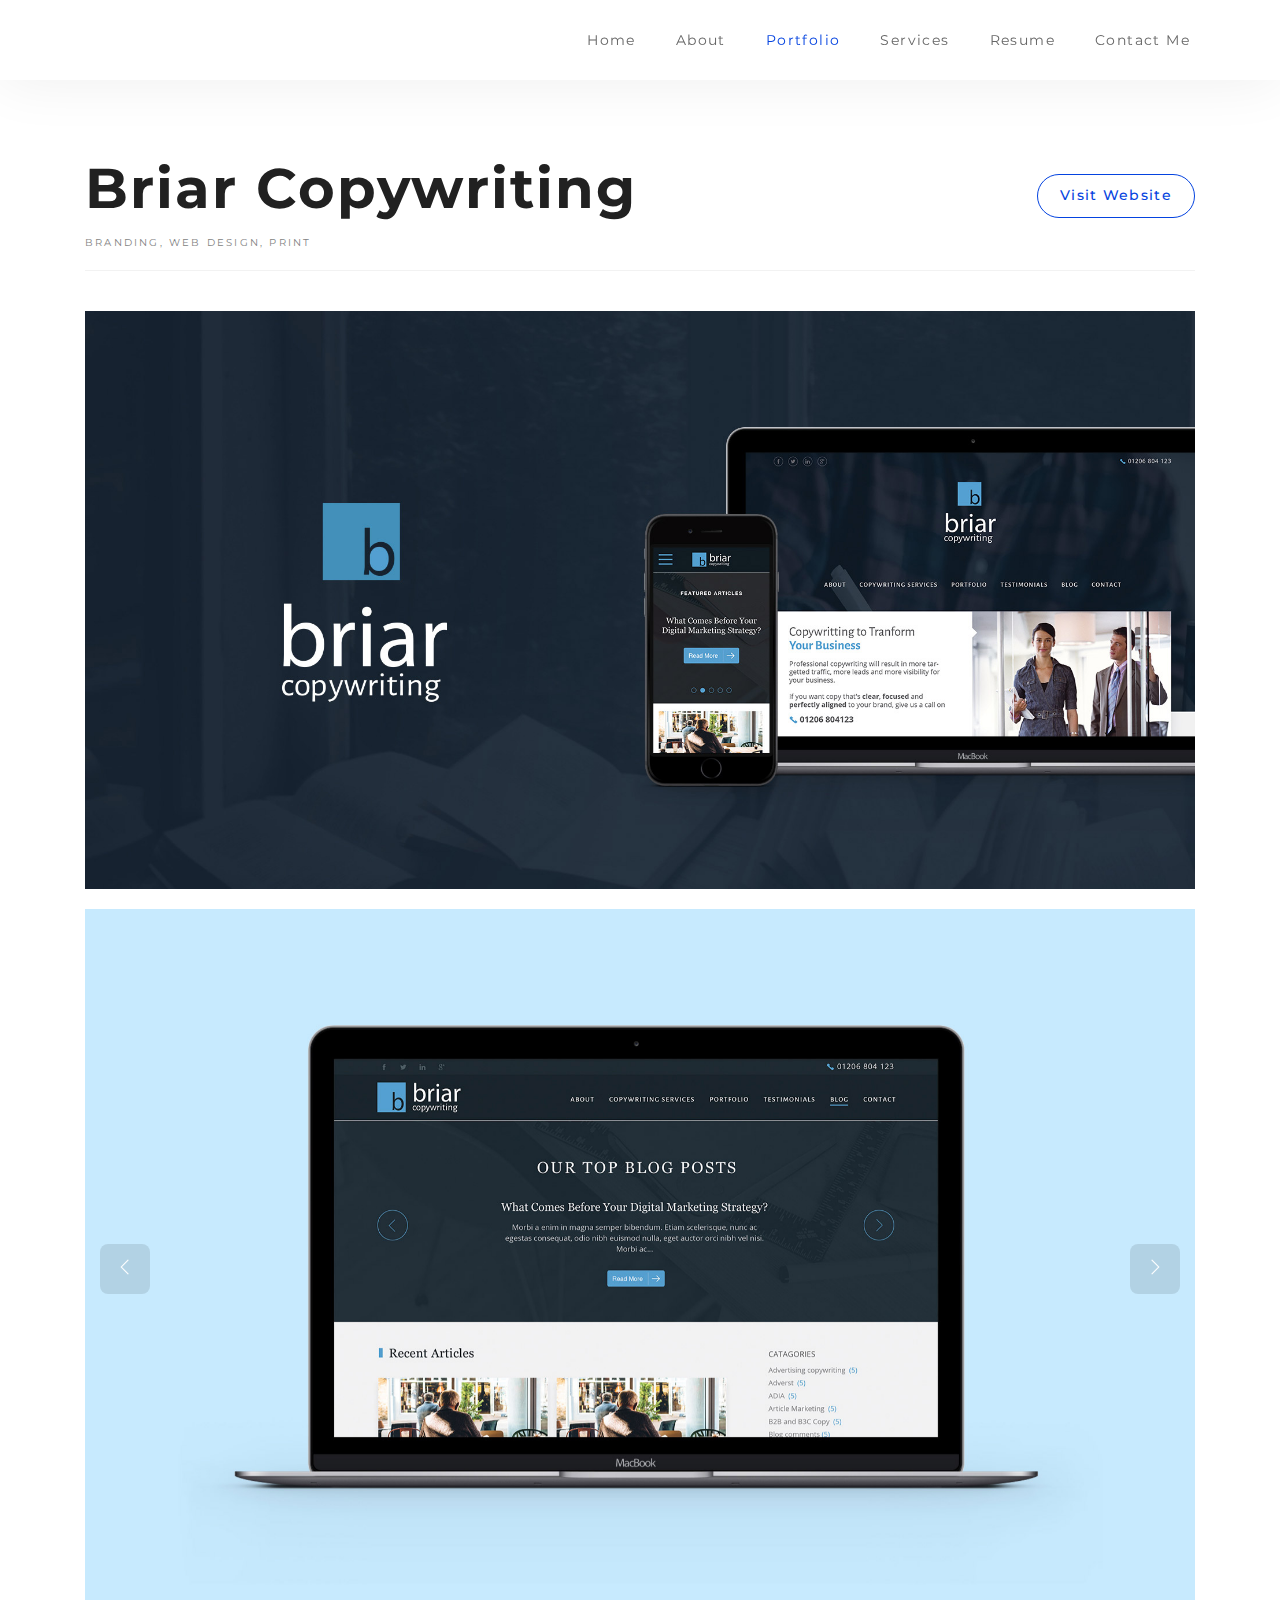
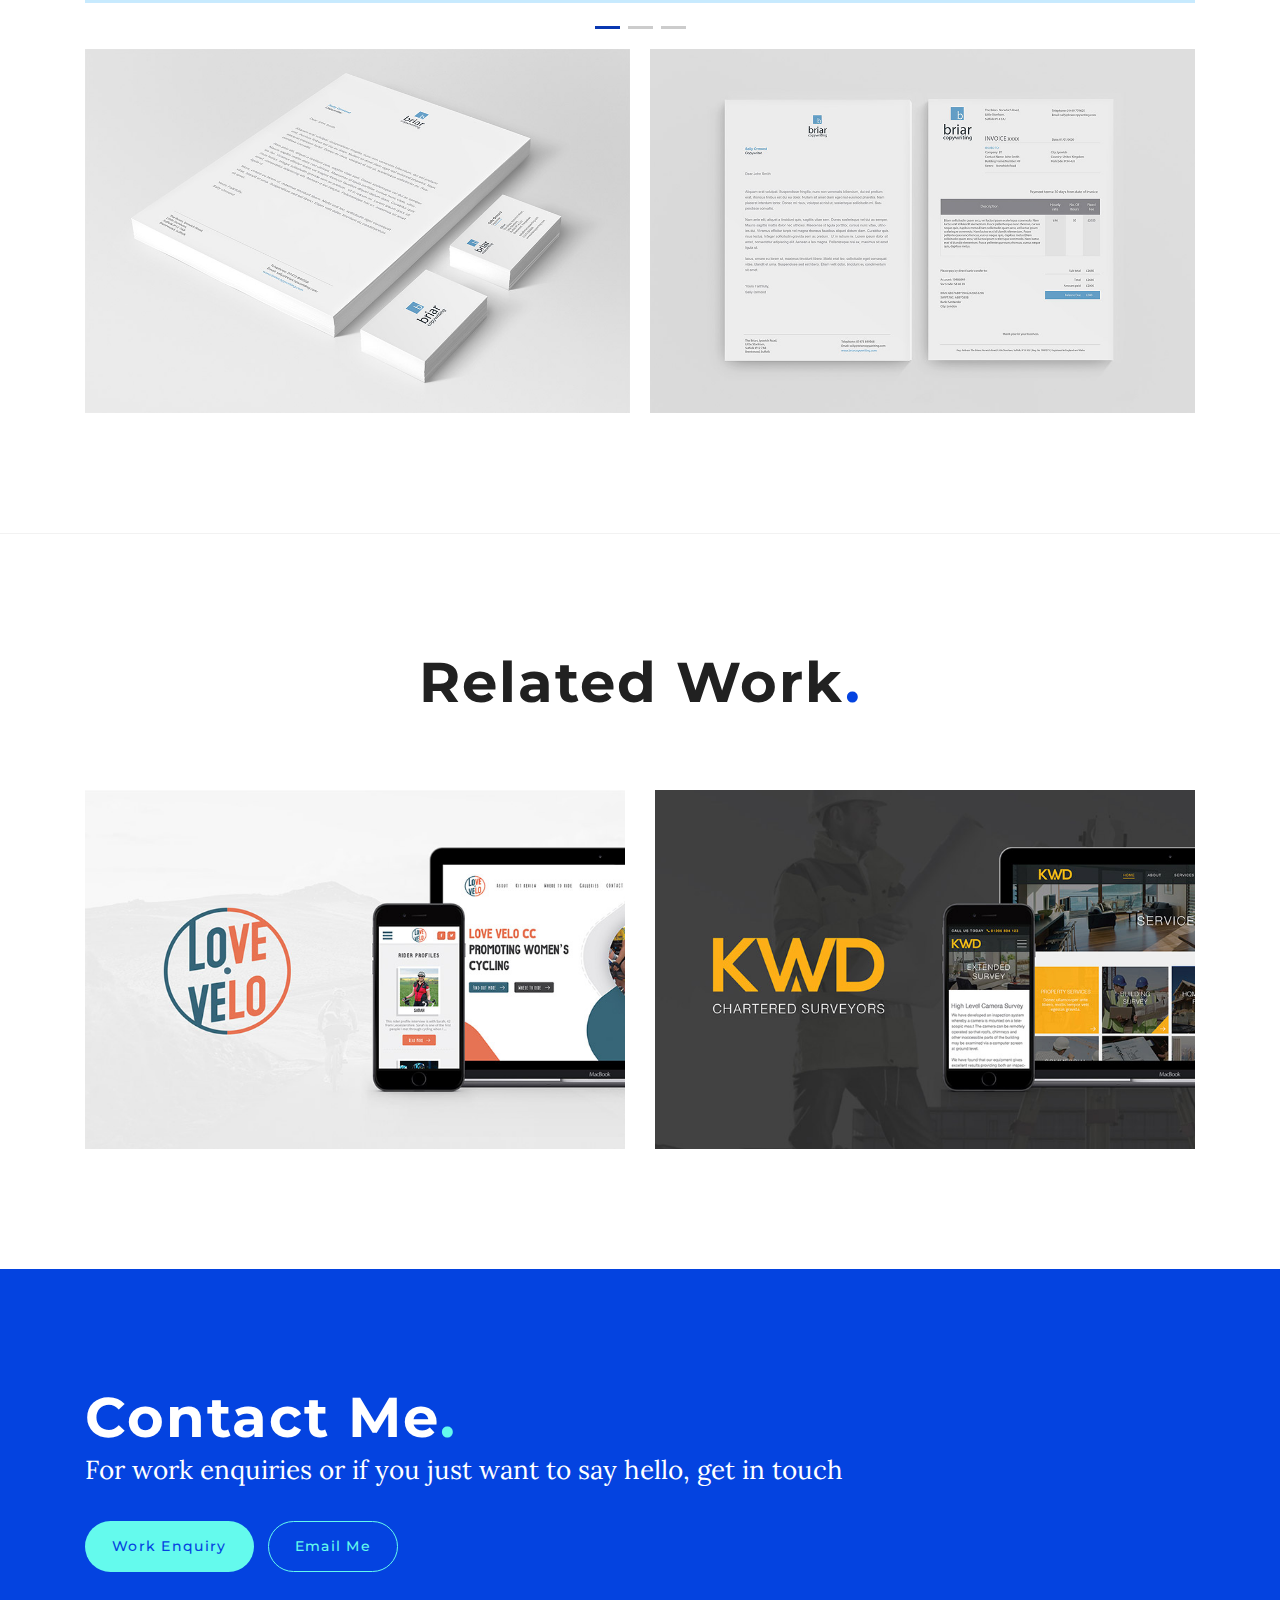
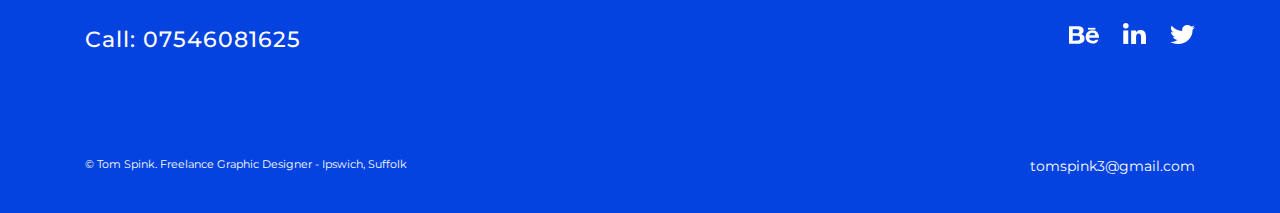
==== portfolio-Briar.html @ 98f6f65f "footer fixed icons" ====
<!DOCTYPE html>
<html lang="en">
	<head>
		<meta charset="UTF-8">
		<meta name="viewport" content="width=device-width, initial-scale=1.0">
		<meta name="description" content="Briar Copywriting, Web Design, Branding & Logo Design">
		<meta name="keywords" content="Briar copywriting, Tom Spink, Web Designer, Graphic Designer, Branding, Logo Design, Ipswich, Suffolk, Freelance, Web Design, Business Cards, Posters, Flyers">
		<title>Briar Copywriting, Portfolio - Tom Spink - Branding, Print design & Website design. Ipswich, Suffolk, UK</title>
		<!-- Favicons-->
		<link rel="apple-touch-icon" sizes="180x180" href="assets/images/favicon/apple-touch-icon.png">
        <link rel="icon" type="image/png" sizes="32x32" href="assets/images/favicon/favicon-32x32.png">
        <link rel="icon" type="image/png" sizes="16x16" href="assets/images/favicon/favicon-16x16.png">
        <link rel="manifest" href="assets/images/favicon/site.webmanifest">
        <link rel="mask-icon" href="assets/images/favicon/safari-pinned-tab.svg" color="#0a41cc">
		<!-- Web Fonts-->
		<link href="https://fonts.googleapis.com/css?family=Lora" rel="stylesheet">
        <link href="https://fonts.googleapis.com/css?family=Open+Sans:400,400i,700" rel="stylesheet">
        <link href="https://fonts.googleapis.com/css?family=Montserrat:100,200,300,400,500,600,700" rel="stylesheet">
		<!-- Bootstrap core CSS-->
		<link href="assets/bootstrap/css/bootstrap.min.css" rel="stylesheet">
		<!-- Icon Fonts-->
		<link href="assets/css/font-awesome.min.css" rel="stylesheet">
		<link href="assets/css/themify-icons.css" rel="stylesheet">
		<!-- Plugins-->
		<link href="assets/css/owl.carousel.css" rel="stylesheet">
		<link href="assets/css/magnific-popup.css" rel="stylesheet">
		<link href="assets/css/vertical.min.css" rel="stylesheet">
		<link href="assets/css/animate.css" rel="stylesheet">
		<!-- Template core CSS-->
		<link href="assets/css/template.css" rel="stylesheet">
	</head>
	<body>

		

		<!-- Header-->
		<header class="header header-center header-portfolio">
			<div class="container">
				<!-- Brand-->
				<div class="inner-header">
                    <a class="inner-brand" href="/index">
                        <div class="brand-light"></div>
                        <div class="brand-dark"></div>
                    </a>
                </div>
				<!-- Navigation-->
				<div class="inner-navigation collapse">
					<div class="inner-nav onepage-nav">
						<ul>
							<li><a href="/index"><span class="menu-item-span menu-item-single">Home</span></a></li>
							<li><a href="/index#profile"><span class="menu-item-span menu-item-single">About</span></a></li>
							<li><a class="active" href="/index#portfolio"><span class="menu-item-span menu-item-single active">Portfolio</span></a></li>
							<li><a href="/index#services"><span class="menu-item-span menu-item-single">Services</span></a></li>
							<li><a href="/index#resume"><span class="menu-item-span menu-item-single">Resume</span></a></li>
							<li><a href="/index#contact"><span class="menu-item-span menu-item-single">Contact Me</span></a></li>
						</ul>
					</div>
				</div>
				<!-- Mobile menu-->
				<div class="nav-toggle"><a href="#" data-toggle="collapse" data-target=".inner-navigation"><span class="icon-bar"></span><span class="icon-bar"></span><span class="icon-bar"></span></a></div>
			</div>
		</header>
		<!-- Header end-->

		<!-- Wrapper-->
		<div class="wrapper">

			<!-- Page Header-->
			<section class="module-page-title">
				<div class="container">
					<div class="row">
						<div class="col-md-8">
							<h1 class="m-b-10">Briar Copywriting</h1>
							<ul class="post-meta h4">
								<li class="port-li-text">Branding, Web Design, Print</li>
							</ul>
						</div>
                        <div class="col-md-4">
                            <div class="view-website">
                                <a class="btn view-website-button" href="http://www.briarcopywriting.com/"><span>Visit Website</span></a>
                            </div>
                        </div>
					</div>
					<div class="row">
						<div class="col-md-12">
							<hr>
						</div>
					</div>
				</div>
			</section>
			<!-- Page Header end-->

			<!-- Portfolio Single-->
			<section class="module portfolio-section">
				<div class="container">
					<div class="row">
						<div class="col-md-12">
							<div class="portfolio-content">
								<div class="gallery">
									<figure class="gallery-item">
										<div class="gallery-icon"><img src="assets/images/portfolio/Briar-Intro-Artwork-3-1920x1280.jpg" alt=""></div>
										
									</figure>
								</div>
                                <div class="portfolio-content">
                                        <div class="image-slider owl-carousel fadeOut">
                                            <img class="owl-lazy" src="assets/images/portfolio/Briar-carousel-mac-1.jpg" alt="">
                                            <img class="owl-lazy" src="assets/images/portfolio/Briar-carousel-mac-2.jpg" alt="">
                                            <img class="owl-lazy" src="assets/images/portfolio/Briar-carousel-mac-3.jpg" alt="">
                                        </div>
                                </div>
								<div class="gallery gallery-columns-2">
									<figure class="gallery-item">
										<div class="gallery-icon"><img src="assets/images/portfolio/Briar-Business-card-1920.jpg" alt=""></div>
										<figcaption class="gallery-caption">Business Card & Letterhead</figcaption>
									</figure>
									<figure class="gallery-item">
										<div class="gallery-icon"><img src="assets/images/portfolio/Briar-letterhead-1920.jpg" alt=""></div>
										<figcaption class="gallery-caption">Cover letter & Invoice</figcaption>
									</figure>
								</div>
							</div>
						</div>
					</div>
				</div>
			</section>
			<!-- Portfolio end-->

			<!-- Related Work-->
			<section class="module module-divider-top">
				<div class="container">
					<div class="row">
						<div class="col-md-12">
							<div class="m-title c-align">
								<h2>Related Work<span class="dot-blue">.</span></h2>
								<!--<h4>An eye for detail makes our works excellent</h4>-->
							</div>
						</div>
					</div>
					<div class="row row-portfolio">
						<div class="grid-sizer"></div>
						
                        <!-- Love velo -->
                        <div class="col-lg-6 col-md-6 col-sm-6 portfolio-item js-tilt">
							<div class="portfolio-wrapper">
								<img class="portfolio-img-wrap" src="assets/images/portfolio/LV-thumbnail.jpg" alt="Love Velo">
								<div class="portfolio-overlay"></div>
								<div class="portfolio-caption">
									<h3 class="portfolio-title">Love Velo</h3>
									<h4 class="portfolio-subtitle">Web Desgn & Branding</h4>
                                    <div class="port-arrow"></div>
								</div>
                                <div class="bottom-info-link  d-block d-sm-block d-md-none d-lg-none d-xl-none">
                                    <span class="mobile-portfolio-title">Love Velo</span>
                                    <div class="arrow-right"></div>
                                </div>
							</div><a class="portfolio-link" href="portfolio-Lovevelo.html"></a>
						</div>
                       
                        <!-- kwd -->
                        <div class="col-lg-6 col-md-6 col-sm-6 portfolio-item js-tilt design branding">
							<div class="portfolio-wrapper">
								<img class="portfolio-img-wrap" src="assets/images/portfolio/KWD-thumbnail.jpg" alt="KWD Surveyors">
								<div class="portfolio-overlay"></div>
								<div class="portfolio-caption">
									<h3 class="portfolio-title">KWD Surveyors</h3>
									<h4 class="portfolio-subtitle">Branding & Print</h4>
                                    <div class="port-arrow"></div>
								</div>
                                <div class="bottom-info-link  d-block d-sm-block d-md-none d-lg-none d-xl-none">
                                    <span class="mobile-portfolio-title">KWD Surveyors</span>
                                    <div class="arrow-right"></div>
                                </div>
							</div>
                            <a class="portfolio-link" href="/portfolio-Kwd"></a>
						</div>
                        
					</div>
				</div>
			</section>
			<!-- Related Work end-->

			<!-- Footer-->
			<footer class="footer" id="contact">
				<div class="container">
					<div class="row">
                        <div class="col-md-12">
                            <h2 class="contact-h2">Contact Me<span class="dot-light-blue">.</span></h2>
                            <span class="cta-footer-text">For work enquiries or if you just want to say hello, get in touch</span>
                            <div>
                                <a class="btn btn-brand" href="https://tomspink1.typeform.com/to/Y13YFo" target="_blank"><span>Work Enquiry</span></a>
                                <a class="btn btn-outline" href="mailto:tomspink3@gmail.com"><span>Email Me</span></a>
                            </div>
                        </div>
                    </div>
                    <div class="row">
                        <div class="col-md-6">
                            <a class="a-tags" href="tel:07546081625"><span class="footer-number a-tags-white">Call: 07546081625</span></a>
                        </div>  
                        <div class="col-md-6">
							<ul class="social-icons">  
								<li><a href="https://www.behance.net/TomSpink">
                                        <svg class="sm-svg sm-svg-behance" xmlns="http://www.w3.org/2000/svg" viewBox="0 0 31.41 18.28"><polygon points="19.86 3.51 27.66 3.51 27.66 1.66 19.86 1.66 19.86 3.51"/><path d="M24.75,9.91c1.88,0,2.72.77,3.08,2.6H21.54c.05-1,.76-2.6,3.21-2.6m-7.07,4.22c0,4.07,2.75,6.92,7.18,6.92,3.18,0,5.19-.89,6.28-4H28c-.24.82-1.5,1.28-3,1.28-2.15,0-3.35-.84-3.45-3.14H31.68c.27-4-2-8-6.83-8a6.82,6.82,0,0,0-7.18,6.95" transform="translate(-0.29 -3.05)"/><path d="M4.2,18.08v-5H8.85c1.82,0,3.07.74,3.07,2.6s-1.47,2.39-3.15,2.39Zm0-12h4c1.52,0,2.94.36,2.94,2.09,0,1.53-1.12,2.16-2.61,2.16H4.2Zm12.36,9.94A4.48,4.48,0,0,0,13,11.46a4,4,0,0,0,2.64-3.79c0-3.38-2.5-4.62-6.2-4.62H.29V21.33H9.71c3.51,0,6.86-1.58,6.86-5.27Z" transform="translate(-0.29 -3.05)"/>
                                        </svg>
                                    </a>
                                </li>
                                <li>
                                    <a href="https://www.linkedin.com/in/tomspink1/">
                                     <svg class="sm-svg sm-svg-linkedin" xmlns="http://www.w3.org/2000/svg" viewBox="0 0 26.33 23.89"><path d="M3.6,6.4A3.2,3.2,0,1,0,.4,3.2,3.2,3.2,0,0,0,3.6,6.4" transform="translate(-0.4)"/><polygon points="0.31 23.85 6 23.85 6 8.45 0.31 8.45 0.31 23.85"/><path d="M15.39,15.52c0-1.77.89-3.49,3-3.49s2.65,1.73,2.65,3.45v8.41h5.67V15.13C26.73,9,22.9,8,20.54,8a5.87,5.87,0,0,0-5.15,2.56V8.49H9.71v15.4h5.68Z" transform="translate(-0.4)"/>
                                    </svg>
                                    </a>
                                </li>
                                <li><a href="https://twitter.com/Thomas_Spink">
                                        <svg class="sm-svg sm-svg-twitter" xmlns="http://www.w3.org/2000/svg" viewBox="0 0 24.72 18.84"><path d="M24,3.42a8.6,8.6,0,0,1-3.18,1.06h0A5.25,5.25,0,0,0,17.15,3,5,5,0,0,0,12,7.78a4.5,4.5,0,0,0,.13,1.07h0a14.46,14.46,0,0,1-10.51-5,4.62,4.62,0,0,0,1.55,6.32A3.44,3.44,0,0,1,1,9.67c0,1.67.82,3.87,3.93,4.68a4.29,4.29,0,0,1-2.12.15C3,15.9,5.06,17.74,7.35,17.74a9.46,9.46,0,0,1-7.35,2,16.08,16.08,0,0,0,8,2.12c8.23,0,14.62-6.26,14.27-14v0s0,0,0-.06,0,0,0-.07a8.51,8.51,0,0,0,2.47-2.45A9.38,9.38,0,0,1,21.89,6,5.14,5.14,0,0,0,24,3.42" transform="translate(0 -3)"/>
                                        </svg>
                                    </a>
                                </li>		
							</ul>
						
                        </div>
                    </div>
                    <div class="row bottom-footer">
                        
                        
                        <div class="col-lg-6 col-md-6 col-sm-12 order-2 order-md-1">
                            <span class="copyright-sml-left-footer">© Tom Spink. Freelance Graphic Designer - Ipswich, Suffolk</span>
                        </div>
                        
                        <div class="col-lg-6 col-md-6 col-sm-12 order-1 order-md-2">
                            <span><a class="a-tags-white" href="mailto:tomspink3@gmail.com"><span class="email-sml-right-footer a-tags-white">tomspink3@gmail.com</span></a></span>
                        </div>
                        
						
                    </div>
				</div>
			</footer>
			<!-- Footer end-->
		</div>
		<!-- Wrapper end-->

		<!-- Scripts-->
		<script src="assets/js/jquery-2.2.4.min.js"></script>
        <script src="https://cdnjs.cloudflare.com/ajax/libs/popper.js/1.11.0/umd/popper.min.js" integrity="sha384-b/U6ypiBEHpOf/4+1nzFpr53nxSS+GLCkfwBdFNTxtclqqenISfwAzpKaMNFNmj4" crossorigin="anonymous"></script>
		<script src="assets/bootstrap/js/bootstrap.min.js"></script>
		<script src="assets/js/plugins.min.js"></script>
		<script src="assets/js/custom.js"></script>
	</body>
</html>
---- assets/css/themify-icons.css ----
@font-face {
	font-family: 'themify';
	src:url('../fonts/themify.eot?-fvbane');
	src:url('../fonts/themify.eot?#iefix-fvbane') format('embedded-opentype'),
		url('../fonts/themify.woff?-fvbane') format('woff'),
		url('../fonts/themify.ttf?-fvbane') format('truetype'),
		url('../fonts/themify.svg?-fvbane#themify') format('svg');
	font-weight: normal;
	font-style: normal;
}

[class^="ti-"], [class*=" ti-"] {
	font-family: 'themify';
	speak: none;
	font-style: normal;
	font-weight: normal;
	font-variant: normal;
	text-transform: none;
	line-height: 1;

	/* Better Font Rendering =========== */
	-webkit-font-smoothing: antialiased;
	-moz-osx-font-smoothing: grayscale;
}

.ti-wand:before {
	content: "\e600";
}
.ti-volume:before {
	content: "\e601";
}
.ti-user:before {
	content: "\e602";
}
.ti-unlock:before {
	content: "\e603";
}
.ti-unlink:before {
	content: "\e604";
}
.ti-trash:before {
	content: "\e605";
}
.ti-thought:before {
	content: "\e606";
}
.ti-target:before {
	content: "\e607";
}
.ti-tag:before {
	content: "\e608";
}
.ti-tablet:before {
	content: "\e609";
}
.ti-star:before {
	content: "\e60a";
}
.ti-spray:before {
	content: "\e60b";
}
.ti-signal:before {
	content: "\e60c";
}
.ti-shopping-cart:before {
	content: "\e60d";
}
.ti-shopping-cart-full:before {
	content: "\e60e";
}
.ti-settings:before {
	content: "\e60f";
}
.ti-search:before {
	content: "\e610";
}
.ti-zoom-in:before {
	content: "\e611";
}
.ti-zoom-out:before {
	content: "\e612";
}
.ti-cut:before {
	content: "\e613";
}
.ti-ruler:before {
	content: "\e614";
}
.ti-ruler-pencil:before {
	content: "\e615";
}
.ti-ruler-alt:before {
	content: "\e616";
}
.ti-bookmark:before {
	content: "\e617";
}
.ti-bookmark-alt:before {
	content: "\e618";
}
.ti-reload:before {
	content: "\e619";
}
.ti-plus:before {
	content: "\e61a";
}
.ti-pin:before {
	content: "\e61b";
}
.ti-pencil:before {
	content: "\e61c";
}
.ti-pencil-alt:before {
	content: "\e61d";
}
.ti-paint-roller:before {
	content: "\e61e";
}
.ti-paint-bucket:before {
	content: "\e61f";
}
.ti-na:before {
	content: "\e620";
}
.ti-mobile:before {
	content: "\e621";
}
.ti-minus:before {
	content: "\e622";
}
.ti-medall:before {
	content: "\e623";
}
.ti-medall-alt:before {
	content: "\e624";
}
.ti-marker:before {
	content: "\e625";
}
.ti-marker-alt:before {
	content: "\e626";
}
.ti-arrow-up:before {
	content: "\e627";
}
.ti-arrow-right:before {
	content: "\e628";
}
.ti-arrow-left:before {
	content: "\e629";
}
.ti-arrow-down:before {
	content: "\e62a";
}
.ti-lock:before {
	content: "\e62b";
}
.ti-location-arrow:before {
	content: "\e62c";
}
.ti-link:before {
	content: "\e62d";
}
.ti-layout:before {
	content: "\e62e";
}
.ti-layers:before {
	content: "\e62f";
}
.ti-layers-alt:before {
	content: "\e630";
}
.ti-key:before {
	content: "\e631";
}
.ti-import:before {
	content: "\e632";
}
.ti-image:before {
	content: "\e633";
}
.ti-heart:before {
	content: "\e634";
}
.ti-heart-broken:before {
	content: "\e635";
}
.ti-hand-stop:before {
	content: "\e636";
}
.ti-hand-open:before {
	content: "\e637";
}
.ti-hand-drag:before {
	content: "\e638";
}
.ti-folder:before {
	content: "\e639";
}
.ti-flag:before {
	content: "\e63a";
}
.ti-flag-alt:before {
	content: "\e63b";
}
.ti-flag-alt-2:before {
	content: "\e63c";
}
.ti-eye:before {
	content: "\e63d";
}
.ti-export:before {
	content: "\e63e";
}
.ti-exchange-vertical:before {
	content: "\e63f";
}
.ti-desktop:before {
	content: "\e640";
}
.ti-cup:before {
	content: "\e641";
}
.ti-crown:before {
	content: "\e642";
}
.ti-comments:before {
	content: "\e643";
}
.ti-comment:before {
	content: "\e644";
}
.ti-comment-alt:before {
	content: "\e645";
}
.ti-close:before {
	content: "\e646";
}
.ti-clip:before {
	content: "\e647";
}
.ti-angle-up:before {
	content: "\e648";
}
.ti-angle-right:before {
	content: "\e649";
}
.ti-angle-left:before {
	content: "\e64a";
}
.ti-angle-down:before {
	content: "\e64b";
}
.ti-check:before {
	content: "\e64c";
}
.ti-check-box:before {
	content: "\e64d";
}
.ti-camera:before {
	content: "\e64e";
}
.ti-announcement:before {
	content: "\e64f";
}
.ti-brush:before {
	content: "\e650";
}
.ti-briefcase:before {
	content: "\e651";
}
.ti-bolt:before {
	content: "\e652";
}
.ti-bolt-alt:before {
	content: "\e653";
}
.ti-blackboard:before {
	content: "\e654";
}
.ti-bag:before {
	content: "\e655";
}
.ti-move:before {
	content: "\e656";
}
.ti-arrows-vertical:before {
	content: "\e657";
}
.ti-arrows-horizontal:before {
	content: "\e658";
}
.ti-fullscreen:before {
	content: "\e659";
}
.ti-arrow-top-right:before {
	content: "\e65a";
}
.ti-arrow-top-left:before {
	content: "\e65b";
}
.ti-arrow-circle-up:before {
	content: "\e65c";
}
.ti-arrow-circle-right:before {
	content: "\e65d";
}
.ti-arrow-circle-left:before {
	content: "\e65e";
}
.ti-arrow-circle-down:before {
	content: "\e65f";
}
.ti-angle-double-up:before {
	content: "\e660";
}
.ti-angle-double-right:before {
	content: "\e661";
}
.ti-angle-double-left:before {
	content: "\e662";
}
.ti-angle-double-down:before {
	content: "\e663";
}
.ti-zip:before {
	content: "\e664";
}
.ti-world:before {
	content: "\e665";
}
.ti-wheelchair:before {
	content: "\e666";
}
.ti-view-list:before {
	content: "\e667";
}
.ti-view-list-alt:before {
	content: "\e668";
}
.ti-view-grid:before {
	content: "\e669";
}
.ti-uppercase:before {
	content: "\e66a";
}
.ti-upload:before {
	content: "\e66b";
}
.ti-underline:before {
	content: "\e66c";
}
.ti-truck:before {
	content: "\e66d";
}
.ti-timer:before {
	content: "\e66e";
}
.ti-ticket:before {
	content: "\e66f";
}
.ti-thumb-up:before {
	content: "\e670";
}
.ti-thumb-down:before {
	content: "\e671";
}
.ti-text:before {
	content: "\e672";
}
.ti-stats-up:before {
	content: "\e673";
}
.ti-stats-down:before {
	content: "\e674";
}
.ti-split-v:before {
	content: "\e675";
}
.ti-split-h:before {
	content: "\e676";
}
.ti-smallcap:before {
	content: "\e677";
}
.ti-shine:before {
	content: "\e678";
}
.ti-shift-right:before {
	content: "\e679";
}
.ti-shift-left:before {
	content: "\e67a";
}
.ti-shield:before {
	content: "\e67b";
}
.ti-notepad:before {
	content: "\e67c";
}
.ti-server:before {
	content: "\e67d";
}
.ti-quote-right:before {
	content: "\e67e";
}
.ti-quote-left:before {
	content: "\e67f";
}
.ti-pulse:before {
	content: "\e680";
}
.ti-printer:before {
	content: "\e681";
}
.ti-power-off:before {
	content: "\e682";
}
.ti-plug:before {
	content: "\e683";
}
.ti-pie-chart:before {
	content: "\e684";
}
.ti-paragraph:before {
	content: "\e685";
}
.ti-panel:before {
	content: "\e686";
}
.ti-package:before {
	content: "\e687";
}
.ti-music:before {
	content: "\e688";
}
.ti-music-alt:before {
	content: "\e689";
}
.ti-mouse:before {
	content: "\e68a";
}
.ti-mouse-alt:before {
	content: "\e68b";
}
.ti-money:before {
	content: "\e68c";
}
.ti-microphone:before {
	content: "\e68d";
}
.ti-menu:before {
	content: "\e68e";
}
.ti-menu-alt:before {
	content: "\e68f";
}
.ti-map:before {
	content: "\e690";
}
.ti-map-alt:before {
	content: "\e691";
}
.ti-loop:before {
	content: "\e692";
}
.ti-location-pin:before {
	content: "\e693";
}
.ti-list:before {
	content: "\e694";
}
.ti-light-bulb:before {
	content: "\e695";
}
.ti-Italic:before {
	content: "\e696";
}
.ti-info:before {
	content: "\e697";
}
.ti-infinite:before {
	content: "\e698";
}
.ti-id-badge:before {
	content: "\e699";
}
.ti-hummer:before {
	content: "\e69a";
}
.ti-home:before {
	content: "\e69b";
}
.ti-help:before {
	content: "\e69c";
}
.ti-headphone:before {
	content: "\e69d";
}
.ti-harddrives:before {
	content: "\e69e";
}
.ti-harddrive:before {
	content: "\e69f";
}
.ti-gift:before {
	content: "\e6a0";
}
.ti-game:before {
	content: "\e6a1";
}
.ti-filter:before {
	content: "\e6a2";
}
.ti-files:before {
	content: "\e6a3";
}
.ti-file:before {
	content: "\e6a4";
}
.ti-eraser:before {
	content: "\e6a5";
}
.ti-envelope:before {
	content: "\e6a6";
}
.ti-download:before {
	content: "\e6a7";
}
.ti-direction:before {
	content: "\e6a8";
}
.ti-direction-alt:before {
	content: "\e6a9";
}
.ti-dashboard:before {
	content: "\e6aa";
}
.ti-control-stop:before {
	content: "\e6ab";
}
.ti-control-shuffle:before {
	content: "\e6ac";
}
.ti-control-play:before {
	content: "\e6ad";
}
.ti-control-pause:before {
	content: "\e6ae";
}
.ti-control-forward:before {
	content: "\e6af";
}
.ti-control-backward:before {
	content: "\e6b0";
}
.ti-cloud:before {
	content: "\e6b1";
}
.ti-cloud-up:before {
	content: "\e6b2";
}
.ti-cloud-down:before {
	content: "\e6b3";
}
.ti-clipboard:before {
	content: "\e6b4";
}
.ti-car:before {
	content: "\e6b5";
}
.ti-calendar:before {
	content: "\e6b6";
}
.ti-book:before {
	content: "\e6b7";
}
.ti-bell:before {
	content: "\e6b8";
}
.ti-basketball:before {
	content: "\e6b9";
}
.ti-bar-chart:before {
	content: "\e6ba";
}
.ti-bar-chart-alt:before {
	content: "\e6bb";
}
.ti-back-right:before {
	content: "\e6bc";
}
.ti-back-left:before {
	content: "\e6bd";
}
.ti-arrows-corner:before {
	content: "\e6be";
}
.ti-archive:before {
	content: "\e6bf";
}
.ti-anchor:before {
	content: "\e6c0";
}
.ti-align-right:before {
	content: "\e6c1";
}
.ti-align-left:before {
	content: "\e6c2";
}
.ti-align-justify:before {
	content: "\e6c3";
}
.ti-align-center:before {
	content: "\e6c4";
}
.ti-alert:before {
	content: "\e6c5";
}
.ti-alarm-clock:before {
	content: "\e6c6";
}
.ti-agenda:before {
	content: "\e6c7";
}
.ti-write:before {
	content: "\e6c8";
}
.ti-window:before {
	content: "\e6c9";
}
.ti-widgetized:before {
	content: "\e6ca";
}
.ti-widget:before {
	content: "\e6cb";
}
.ti-widget-alt:before {
	content: "\e6cc";
}
.ti-wallet:before {
	content: "\e6cd";
}
.ti-video-clapper:before {
	content: "\e6ce";
}
.ti-video-camera:before {
	content: "\e6cf";
}
.ti-vector:before {
	content: "\e6d0";
}
.ti-themify-logo:before {
	content: "\e6d1";
}
.ti-themify-favicon:before {
	content: "\e6d2";
}
.ti-themify-favicon-alt:before {
	content: "\e6d3";
}
.ti-support:before {
	content: "\e6d4";
}
.ti-stamp:before {
	content: "\e6d5";
}
.ti-split-v-alt:before {
	content: "\e6d6";
}
.ti-slice:before {
	content: "\e6d7";
}
.ti-shortcode:before {
	content: "\e6d8";
}
.ti-shift-right-alt:before {
	content: "\e6d9";
}
.ti-shift-left-alt:before {
	content: "\e6da";
}
.ti-ruler-alt-2:before {
	content: "\e6db";
}
.ti-receipt:before {
	content: "\e6dc";
}
.ti-pin2:before {
	content: "\e6dd";
}
.ti-pin-alt:before {
	content: "\e6de";
}
.ti-pencil-alt2:before {
	content: "\e6df";
}
.ti-palette:before {
	content: "\e6e0";
}
.ti-more:before {
	content: "\e6e1";
}
.ti-more-alt:before {
	content: "\e6e2";
}
.ti-microphone-alt:before {
	content: "\e6e3";
}
.ti-magnet:before {
	content: "\e6e4";
}
.ti-line-double:before {
	content: "\e6e5";
}
.ti-line-dotted:before {
	content: "\e6e6";
}
.ti-line-dashed:before {
	content: "\e6e7";
}
.ti-layout-width-full:before {
	content: "\e6e8";
}
.ti-layout-width-default:before {
	content: "\e6e9";
}
.ti-layout-width-default-alt:before {
	content: "\e6ea";
}
.ti-layout-tab:before {
	content: "\e6eb";
}
.ti-layout-tab-window:before {
	content: "\e6ec";
}
.ti-layout-tab-v:before {
	content: "\e6ed";
}
.ti-layout-tab-min:before {
	content: "\e6ee";
}
.ti-layout-slider:before {
	content: "\e6ef";
}
.ti-layout-slider-alt:before {
	content: "\e6f0";
}
.ti-layout-sidebar-right:before {
	content: "\e6f1";
}
.ti-layout-sidebar-none:before {
	content: "\e6f2";
}
.ti-layout-sidebar-left:before {
	content: "\e6f3";
}
.ti-layout-placeholder:before {
	content: "\e6f4";
}
.ti-layout-menu:before {
	content: "\e6f5";
}
.ti-layout-menu-v:before {
	content: "\e6f6";
}
.ti-layout-menu-separated:before {
	content: "\e6f7";
}
.ti-layout-menu-full:before {
	content: "\e6f8";
}
.ti-layout-media-right-alt:before {
	content: "\e6f9";
}
.ti-layout-media-right:before {
	content: "\e6fa";
}
.ti-layout-media-overlay:before {
	content: "\e6fb";
}
.ti-layout-media-overlay-alt:before {
	content: "\e6fc";
}
.ti-layout-media-overlay-alt-2:before {
	content: "\e6fd";
}
.ti-layout-media-left-alt:before {
	content: "\e6fe";
}
.ti-layout-media-left:before {
	content: "\e6ff";
}
.ti-layout-media-center-alt:before {
	content: "\e700";
}
.ti-layout-media-center:before {
	content: "\e701";
}
.ti-layout-list-thumb:before {
	content: "\e702";
}
.ti-layout-list-thumb-alt:before {
	content: "\e703";
}
.ti-layout-list-post:before {
	content: "\e704";
}
.ti-layout-list-large-image:before {
	content: "\e705";
}
.ti-layout-line-solid:before {
	content: "\e706";
}
.ti-layout-grid4:before {
	content: "\e707";
}
.ti-layout-grid3:before {
	content: "\e708";
}
.ti-layout-grid2:before {
	content: "\e709";
}
.ti-layout-grid2-thumb:before {
	content: "\e70a";
}
.ti-layout-cta-right:before {
	content: "\e70b";
}
.ti-layout-cta-left:before {
	content: "\e70c";
}
.ti-layout-cta-center:before {
	content: "\e70d";
}
.ti-layout-cta-btn-right:before {
	content: "\e70e";
}
.ti-layout-cta-btn-left:before {
	content: "\e70f";
}
.ti-layout-column4:before {
	content: "\e710";
}
.ti-layout-column3:before {
	content: "\e711";
}
.ti-layout-column2:before {
	content: "\e712";
}
.ti-layout-accordion-separated:before {
	content: "\e713";
}
.ti-layout-accordion-merged:before {
	content: "\e714";
}
.ti-layout-accordion-list:before {
	content: "\e715";
}
.ti-ink-pen:before {
	content: "\e716";
}
.ti-info-alt:before {
	content: "\e717";
}
.ti-help-alt:before {
	content: "\e718";
}
.ti-headphone-alt:before {
	content: "\e719";
}
.ti-hand-point-up:before {
	content: "\e71a";
}
.ti-hand-point-right:before {
	content: "\e71b";
}
.ti-hand-point-left:before {
	content: "\e71c";
}
.ti-hand-point-down:before {
	content: "\e71d";
}
.ti-gallery:before {
	content: "\e71e";
}
.ti-face-smile:before {
	content: "\e71f";
}
.ti-face-sad:before {
	content: "\e720";
}
.ti-credit-card:before {
	content: "\e721";
}
.ti-control-skip-forward:before {
	content: "\e722";
}
.ti-control-skip-backward:before {
	content: "\e723";
}
.ti-control-record:before {
	content: "\e724";
}
.ti-control-eject:before {
	content: "\e725";
}
.ti-comments-smiley:before {
	content: "\e726";
}
.ti-brush-alt:before {
	content: "\e727";
}
.ti-youtube:before {
	content: "\e728";
}
.ti-vimeo:before {
	content: "\e729";
}
.ti-twitter:before {
	content: "\e72a";
}
.ti-time:before {
	content: "\e72b";
}
.ti-tumblr:before {
	content: "\e72c";
}
.ti-skype:before {
	content: "\e72d";
}
.ti-share:before {
	content: "\e72e";
}
.ti-share-alt:before {
	content: "\e72f";
}
.ti-rocket:before {
	content: "\e730";
}
.ti-pinterest:before {
	content: "\e731";
}
.ti-new-window:before {
	content: "\e732";
}
.ti-microsoft:before {
	content: "\e733";
}
.ti-list-ol:before {
	content: "\e734";
}
.ti-linkedin:before {
	content: "\e735";
}
.ti-layout-sidebar-2:before {
	content: "\e736";
}
.ti-layout-grid4-alt:before {
	content: "\e737";
}
.ti-layout-grid3-alt:before {
	content: "\e738";
}
.ti-layout-grid2-alt:before {
	content: "\e739";
}
.ti-layout-column4-alt:before {
	content: "\e73a";
}
.ti-layout-column3-alt:before {
	content: "\e73b";
}
.ti-layout-column2-alt:before {
	content: "\e73c";
}
.ti-instagram:before {
	content: "\e73d";
}
.ti-google:before {
	content: "\e73e";
}
.ti-github:before {
	content: "\e73f";
}
.ti-flickr:before {
	content: "\e740";
}
.ti-facebook:before {
	content: "\e741";
}
.ti-dropbox:before {
	content: "\e742";
}
.ti-dribbble:before {
	content: "\e743";
}
.ti-apple:before {
	content: "\e744";
}
.ti-android:before {
	content: "\e745";
}
.ti-save:before {
	content: "\e746";
}
.ti-save-alt:before {
	content: "\e747";
}
.ti-yahoo:before {
	content: "\e748";
}
.ti-wordpress:before {
	content: "\e749";
}
.ti-vimeo-alt:before {
	content: "\e74a";
}
.ti-twitter-alt:before {
	content: "\e74b";
}
.ti-tumblr-alt:before {
	content: "\e74c";
}
.ti-trello:before {
	content: "\e74d";
}
.ti-stack-overflow:before {
	content: "\e74e";
}
.ti-soundcloud:before {
	content: "\e74f";
}
.ti-sharethis:before {
	content: "\e750";
}
.ti-sharethis-alt:before {
	content: "\e751";
}
.ti-reddit:before {
	content: "\e752";
}
.ti-pinterest-alt:before {
	content: "\e753";
}
.ti-microsoft-alt:before {
	content: "\e754";
}
.ti-linux:before {
	content: "\e755";
}
.ti-jsfiddle:before {
	content: "\e756";
}
.ti-joomla:before {
	content: "\e757";
}
.ti-html5:before {
	content: "\e758";
}
.ti-flickr-alt:before {
	content: "\e759";
}
.ti-email:before {
	content: "\e75a";
}
.ti-drupal:before {
	content: "\e75b";
}
.ti-dropbox-alt:before {
	content: "\e75c";
}
.ti-css3:before {
	content: "\e75d";
}
.ti-rss:before {
	content: "\e75e";
}
.ti-rss-alt:before {
	content: "\e75f";
}
---- assets/css/vertical.min.css ----
/*
 * Author - Sergei Troitskyi
 * https://wrapbootstrap.com/user/web-master72
 * v0.3
*/

.m-0 { margin: 0 !important; }
.m-10 { margin-top: 10px !important; margin-bottom: 10px !important; }
.m-20 { margin-top: 20px !important; margin-bottom: 20px !important; }
.m-30 { margin-top: 30px !important; margin-bottom: 30px !important; }
.m-40 { margin-top: 40px !important; margin-bottom: 40px !important; }
.m-50 { margin-top: 50px !important; margin-bottom: 50px !important; }
.m-60 { margin-top: 60px !important; margin-bottom: 60px !important; }
.m-70 { margin-top: 70px !important; margin-bottom: 70px !important; }
.m-80 { margin-top: 80px !important; margin-bottom: 80px !important; }
.m-90 { margin-top: 90px !important; margin-bottom: 90px !important; }
.m-100 { margin-top: 100px !important; margin-bottom: 100px !important; }
.m-110 { margin-top: 110px !important; margin-bottom: 110px !important; }
.m-120 { margin-top: 120px !important; margin-bottom: 120px !important; }
.m-130 { margin-top: 130px !important; margin-bottom: 130px !important; }
.m-140 { margin-top: 140px !important; margin-bottom: 140px !important; }

.m-t-0 { margin-top: 0px !important; }
.m-t-5 { margin-top: 5px !important; }
.m-t-10 { margin-top: 10px !important; }
.m-t-15 { margin-top: 15px !important; }
.m-t-20 { margin-top: 20px !important; }
.m-t-25 { margin-top: 25px !important; }
.m-t-30 { margin-top: 30px !important; }
.m-t-35 { margin-top: 35px !important; }
.m-t-40 { margin-top: 40px !important; }
.m-t-45 { margin-top: 45px !important; }
.m-t-50 { margin-top: 50px !important; }
.m-t-55 { margin-top: 55px !important; }
.m-t-60 { margin-top: 60px !important; }
.m-t-65 { margin-top: 65px !important; }
.m-t-70 { margin-top: 70px !important; }
.m-t-75 { margin-top: 75px !important; }
.m-t-80 { margin-top: 80px !important; }
.m-t-85 { margin-top: 85px !important; }
.m-t-90 { margin-top: 90px !important; }
.m-t-95 { margin-top: 95px !important; }
.m-t-100 { margin-top: 100px !important; }
.m-t-105 { margin-top: 105px !important; }
.m-t-110 { margin-top: 110px !important; }
.m-t-115 { margin-top: 115px !important; }
.m-t-120 { margin-top: 120px !important; }
.m-t-125 { margin-top: 125px !important; }
.m-t-130 { margin-top: 130px !important; }
.m-t-135 { margin-top: 135px !important; }
.m-t-140 { margin-top: 140px !important; }

.m-b-0 { margin-bottom: 0px !important; }
.m-b-5 { margin-bottom: 5px !important; }
.m-b-10 { margin-bottom: 10px !important; }
.m-b-15 { margin-bottom: 15px !important; }
.m-b-20 { margin-bottom: 20px !important; }
.m-b-25 { margin-bottom: 25px !important; }
.m-b-30 { margin-bottom: 30px !important; }
.m-b-35 { margin-bottom: 35px !important; }
.m-b-40 { margin-bottom: 40px !important; }
.m-b-45 { margin-bottom: 45px !important; }
.m-b-50 { margin-bottom: 50px !important; }
.m-b-55 { margin-bottom: 55px !important; }
.m-b-60 { margin-bottom: 60px !important; }
.m-b-65 { margin-bottom: 65px !important; }
.m-b-70 { margin-bottom: 70px !important; }
.m-b-75 { margin-bottom: 75px !important; }
.m-b-80 { margin-bottom: 80px !important; }
.m-b-85 { margin-bottom: 85px !important; }
.m-b-90 { margin-bottom: 90px !important; }
.m-b-95 { margin-bottom: 95px !important; }
.m-b-100 { margin-bottom: 100px !important; }
.m-b-105 { margin-bottom: 105px !important; }
.m-b-110 { margin-bottom: 110px !important; }
.m-b-115 { margin-bottom: 115px !important; }
.m-b-120 { margin-bottom: 120px !important; }
.m-b-125 { margin-bottom: 125px !important; }
.m-b-130 { margin-bottom: 130px !important; }
.m-b-135 { margin-bottom: 135px !important; }
.m-b-140 { margin-bottom: 140px !important; }

.p-0 { padding: 0 !important; }

.p-t-0 { padding-top: 0px !important; }
.p-t-5 { padding-top: 5px !important; }
.p-t-10 { padding-top: 10px !important; }
.p-t-15 { padding-top: 15px !important; }
.p-t-20 { padding-top: 20px !important; }
.p-t-25 { padding-top: 25px !important; }
.p-t-30 { padding-top: 30px !important; }
.p-t-35 { padding-top: 35px !important; }
.p-t-40 { padding-top: 40px !important; }
.p-t-45 { padding-top: 45px !important; }
.p-t-50 { padding-top: 50px !important; }
.p-t-55 { padding-top: 55px !important; }
.p-t-60 { padding-top: 60px !important; }
.p-t-65 { padding-top: 65px !important; }
.p-t-70 { padding-top: 70px !important; }
.p-t-75 { padding-top: 75px !important; }
.p-t-80 { padding-top: 80px !important; }
.p-t-85 { padding-top: 85px !important; }
.p-t-90 { padding-top: 90px !important; }
.p-t-95 { padding-top: 95px !important; }
.p-t-100 { padding-top: 100px !important; }
.p-t-105 { padding-top: 105px !important; }
.p-t-110 { padding-top: 110px !important; }
.p-t-115 { padding-top: 115px !important; }
.p-t-120 { padding-top: 120px !important; }
.p-t-125 { padding-top: 125px !important; }
.p-t-130 { padding-top: 130px !important; }
.p-t-135 { padding-top: 135px !important; }
.p-t-140 { padding-top: 140px !important; }

.p-b-0 { padding-bottom: 0px !important; }
.p-b-5 { padding-bottom: 5px !important; }
.p-b-10 { padding-bottom: 10px !important; }
.p-b-15 { padding-bottom: 15px !important; }
.p-b-20 { padding-bottom: 20px !important; }
.p-b-25 { padding-bottom: 25px !important; }
.p-b-30 { padding-bottom: 30px !important; }
.p-b-35 { padding-bottom: 35px !important; }
.p-b-40 { padding-bottom: 40px !important; }
.p-b-45 { padding-bottom: 45px !important; }
.p-b-50 { padding-bottom: 50px !important; }
.p-b-55 { padding-bottom: 55px !important; }
.p-b-60 { padding-bottom: 60px !important; }
.p-b-65 { padding-bottom: 65px !important; }
.p-b-70 { padding-bottom: 70px !important; }
.p-b-75 { padding-bottom: 75px !important; }
.p-b-80 { padding-bottom: 80px !important; }
.p-b-85 { padding-bottom: 85px !important; }
.p-b-90 { padding-bottom: 90px !important; }
.p-b-95 { padding-bottom: 95px !important; }
.p-b-100 { padding-bottom: 100px !important; }
.p-b-105 { padding-bottom: 105px !important; }
.p-b-110 { padding-bottom: 110px !important; }
.p-b-115 { padding-bottom: 115px !important; }
.p-b-120 { padding-bottom: 120px !important; }
.p-b-125 { padding-bottom: 125px !important; }
.p-b-130 { padding-bottom: 130px !important; }
.p-b-135 { padding-bottom: 135px !important; }
.p-b-140 { padding-bottom: 140px !important; }

@media (max-width: 991px) {

	.m-0 { margin: 0 !important; }
	.m-t-sm-0 { margin-top: 0px !important; }
	.m-t-sm-5 { margin-top: 5px !important; }
	.m-t-sm-10 { margin-top: 10px !important; }
	.m-t-sm-15 { margin-top: 15px !important; }
	.m-t-sm-20 { margin-top: 20px !important; }
	.m-t-sm-25 { margin-top: 25px !important; }
	.m-t-sm-30 { margin-top: 30px !important; }
	.m-t-sm-35 { margin-top: 35px !important; }
	.m-t-sm-40 { margin-top: 40px !important; }
	.m-t-sm-45 { margin-top: 45px !important; }
	.m-t-sm-50 { margin-top: 50px !important; }
	.m-t-sm-55 { margin-top: 55px !important; }
	.m-t-sm-60 { margin-top: 60px !important; }
	.m-t-sm-65 { margin-top: 65px !important; }
	.m-t-sm-70 { margin-top: 70px !important; }
	.m-t-sm-75 { margin-top: 75px !important; }
	.m-t-sm-80 { margin-top: 80px !important; }
	.m-t-sm-85 { margin-top: 85px !important; }
	.m-t-sm-90 { margin-top: 90px !important; }
	.m-t-sm-95 { margin-top: 95px !important; }
	.m-t-sm-100 { margin-top: 100px !important; }
	.m-t-sm-105 { margin-top: 105px !important; }
	.m-t-sm-110 { margin-top: 110px !important; }
	.m-t-sm-115 { margin-top: 115px !important; }
	.m-t-sm-120 { margin-top: 120px !important; }
	.m-t-sm-125 { margin-top: 125px !important; }
	.m-t-sm-130 { margin-top: 130px !important; }
	.m-t-sm-135 { margin-top: 135px !important; }
	.m-t-sm-140 { margin-top: 140px !important; }
	.m-b-sm-0 { margin-bottom: 0px !important; }
	.m-b-sm-5 { margin-bottom: 5px !important; }
	.m-b-sm-10 { margin-bottom: 10px !important; }
	.m-b-sm-15 { margin-bottom: 15px !important; }
	.m-b-sm-20 { margin-bottom: 20px !important; }
	.m-b-sm-25 { margin-bottom: 25px !important; }
	.m-b-sm-30 { margin-bottom: 30px !important; }
	.m-b-sm-35 { margin-bottom: 35px !important; }
	.m-b-sm-40 { margin-bottom: 40px !important; }
	.m-b-sm-45 { margin-bottom: 45px !important; }
	.m-b-sm-50 { margin-bottom: 50px !important; }
	.m-b-sm-55 { margin-bottom: 55px !important; }
	.m-b-sm-60 { margin-bottom: 60px !important; }
	.m-b-sm-65 { margin-bottom: 65px !important; }
	.m-b-sm-70 { margin-bottom: 70px !important; }
	.m-b-sm-75 { margin-bottom: 75px !important; }
	.m-b-sm-80 { margin-bottom: 80px !important; }
	.m-b-sm-85 { margin-bottom: 85px !important; }
	.m-b-sm-90 { margin-bottom: 90px !important; }
	.m-b-sm-95 { margin-bottom: 95px !important; }
	.m-b-sm-100 { margin-bottom: 100px !important; }
	.m-b-sm-105 { margin-bottom: 105px !important; }
	.m-b-sm-110 { margin-bottom: 110px !important; }
	.m-b-sm-115 { margin-bottom: 115px !important; }
	.m-b-sm-120 { margin-bottom: 120px !important; }
	.m-b-sm-125 { margin-bottom: 125px !important; }
	.m-b-sm-130 { margin-bottom: 130px !important; }
	.m-b-sm-135 { margin-bottom: 135px !important; }
	.m-b-sm-140 { margin-bottom: 140px !important; }
	.p-0 { padding: 0 !important; }
	.p-t-sm-0 { padding-top: 0px !important; }
	.p-t-sm-5 { padding-top: 5px !important; }
	.p-t-sm-10 { padding-top: 10px !important; }
	.p-t-sm-15 { padding-top: 15px !important; }
	.p-t-sm-20 { padding-top: 20px !important; }
	.p-t-sm-25 { padding-top: 25px !important; }
	.p-t-sm-30 { padding-top: 30px !important; }
	.p-t-sm-35 { padding-top: 35px !important; }
	.p-t-sm-40 { padding-top: 40px !important; }
	.p-t-sm-45 { padding-top: 45px !important; }
	.p-t-sm-50 { padding-top: 50px !important; }
	.p-t-sm-55 { padding-top: 55px !important; }
	.p-t-sm-60 { padding-top: 60px !important; }
	.p-t-sm-65 { padding-top: 65px !important; }
	.p-t-sm-70 { padding-top: 70px !important; }
	.p-t-sm-75 { padding-top: 75px !important; }
	.p-t-sm-80 { padding-top: 80px !important; }
	.p-t-sm-85 { padding-top: 85px !important; }
	.p-t-sm-90 { padding-top: 90px !important; }
	.p-t-sm-95 { padding-top: 95px !important; }
	.p-t-sm-100 { padding-top: 100px !important; }
	.p-t-sm-105 { padding-top: 105px !important; }
	.p-t-sm-110 { padding-top: 110px !important; }
	.p-t-sm-115 { padding-top: 115px !important; }
	.p-t-sm-120 { padding-top: 120px !important; }
	.p-t-sm-125 { padding-top: 125px !important; }
	.p-t-sm-130 { padding-top: 130px !important; }
	.p-t-sm-135 { padding-top: 135px !important; }
	.p-t-sm-140 { padding-top: 140px !important; }
	.p-b-sm-0 { padding-bottom: 0px !important; }
	.p-b-sm-5 { padding-bottom: 5px !important; }
	.p-b-sm-10 { padding-bottom: 10px !important; }
	.p-b-sm-15 { padding-bottom: 15px !important; }
	.p-b-sm-20 { padding-bottom: 20px !important; }
	.p-b-sm-25 { padding-bottom: 25px !important; }
	.p-b-sm-30 { padding-bottom: 30px !important; }
	.p-b-sm-35 { padding-bottom: 35px !important; }
	.p-b-sm-40 { padding-bottom: 40px !important; }
	.p-b-sm-45 { padding-bottom: 45px !important; }
	.p-b-sm-50 { padding-bottom: 50px !important; }
	.p-b-sm-55 { padding-bottom: 55px !important; }
	.p-b-sm-60 { padding-bottom: 60px !important; }
	.p-b-sm-65 { padding-bottom: 65px !important; }
	.p-b-sm-70 { padding-bottom: 70px !important; }
	.p-b-sm-75 { padding-bottom: 75px !important; }
	.p-b-sm-80 { padding-bottom: 80px !important; }
	.p-b-sm-85 { padding-bottom: 85px !important; }
	.p-b-sm-90 { padding-bottom: 90px !important; }
	.p-b-sm-95 { padding-bottom: 95px !important; }
	.p-b-sm-100 { padding-bottom: 100px !important; }
	.p-b-sm-105 { padding-bottom: 105px !important; }
	.p-b-sm-110 { padding-bottom: 110px !important; }
	.p-b-sm-115 { padding-bottom: 115px !important; }
	.p-b-sm-120 { padding-bottom: 120px !important; }
	.p-b-sm-125 { padding-bottom: 125px !important; }
	.p-b-sm-130 { padding-bottom: 130px !important; }
	.p-b-sm-135 { padding-bottom: 135px !important; }
	.p-b-sm-140 { padding-bottom: 140px !important; }

}

@media (max-width: 767px) {

	.m-0 { margin: 0 !important; }
	.m-t-xs-0 { margin-top: 0px !important; }
	.m-t-xs-5 { margin-top: 5px !important; }
	.m-t-xs-10 { margin-top: 10px !important; }
	.m-t-xs-15 { margin-top: 15px !important; }
	.m-t-xs-20 { margin-top: 20px !important; }
	.m-t-xs-25 { margin-top: 25px !important; }
	.m-t-xs-30 { margin-top: 30px !important; }
	.m-t-xs-35 { margin-top: 35px !important; }
	.m-t-xs-40 { margin-top: 40px !important; }
	.m-t-xs-45 { margin-top: 45px !important; }
	.m-t-xs-50 { margin-top: 50px !important; }
	.m-t-xs-55 { margin-top: 55px !important; }
	.m-t-xs-60 { margin-top: 60px !important; }
	.m-t-xs-65 { margin-top: 65px !important; }
	.m-t-xs-70 { margin-top: 70px !important; }
	.m-t-xs-75 { margin-top: 75px !important; }
	.m-t-xs-80 { margin-top: 80px !important; }
	.m-t-xs-85 { margin-top: 85px !important; }
	.m-t-xs-90 { margin-top: 90px !important; }
	.m-t-xs-95 { margin-top: 95px !important; }
	.m-t-xs-100 { margin-top: 100px !important; }
	.m-t-xs-105 { margin-top: 105px !important; }
	.m-t-xs-110 { margin-top: 110px !important; }
	.m-t-xs-115 { margin-top: 115px !important; }
	.m-t-xs-120 { margin-top: 120px !important; }
	.m-t-xs-125 { margin-top: 125px !important; }
	.m-t-xs-130 { margin-top: 130px !important; }
	.m-t-xs-135 { margin-top: 135px !important; }
	.m-t-xs-140 { margin-top: 140px !important; }
	.m-b-xs-0 { margin-bottom: 0px !important; }
	.m-b-xs-5 { margin-bottom: 5px !important; }
	.m-b-xs-10 { margin-bottom: 10px !important; }
	.m-b-xs-15 { margin-bottom: 15px !important; }
	.m-b-xs-20 { margin-bottom: 20px !important; }
	.m-b-xs-25 { margin-bottom: 25px !important; }
	.m-b-xs-30 { margin-bottom: 30px !important; }
	.m-b-xs-35 { margin-bottom: 35px !important; }
	.m-b-xs-40 { margin-bottom: 40px !important; }
	.m-b-xs-45 { margin-bottom: 45px !important; }
	.m-b-xs-50 { margin-bottom: 50px !important; }
	.m-b-xs-55 { margin-bottom: 55px !important; }
	.m-b-xs-60 { margin-bottom: 60px !important; }
	.m-b-xs-65 { margin-bottom: 65px !important; }
	.m-b-xs-70 { margin-bottom: 70px !important; }
	.m-b-xs-75 { margin-bottom: 75px !important; }
	.m-b-xs-80 { margin-bottom: 80px !important; }
	.m-b-xs-85 { margin-bottom: 85px !important; }
	.m-b-xs-90 { margin-bottom: 90px !important; }
	.m-b-xs-95 { margin-bottom: 95px !important; }
	.m-b-xs-100 { margin-bottom: 100px !important; }
	.m-b-xs-105 { margin-bottom: 105px !important; }
	.m-b-xs-110 { margin-bottom: 110px !important; }
	.m-b-xs-115 { margin-bottom: 115px !important; }
	.m-b-xs-120 { margin-bottom: 120px !important; }
	.m-b-xs-125 { margin-bottom: 125px !important; }
	.m-b-xs-130 { margin-bottom: 130px !important; }
	.m-b-xs-135 { margin-bottom: 135px !important; }
	.m-b-xs-140 { margin-bottom: 140px !important; }
	.p-0 { padding: 0 !important; }
	.p-t-xs-0 { padding-top: 0px !important; }
	.p-t-xs-5 { padding-top: 5px !important; }
	.p-t-xs-10 { padding-top: 10px !important; }
	.p-t-xs-15 { padding-top: 15px !important; }
	.p-t-xs-20 { padding-top: 20px !important; }
	.p-t-xs-25 { padding-top: 25px !important; }
	.p-t-xs-30 { padding-top: 30px !important; }
	.p-t-xs-35 { padding-top: 35px !important; }
	.p-t-xs-40 { padding-top: 40px !important; }
	.p-t-xs-45 { padding-top: 45px !important; }
	.p-t-xs-50 { padding-top: 50px !important; }
	.p-t-xs-55 { padding-top: 55px !important; }
	.p-t-xs-60 { padding-top: 60px !important; }
	.p-t-xs-65 { padding-top: 65px !important; }
	.p-t-xs-70 { padding-top: 70px !important; }
	.p-t-xs-75 { padding-top: 75px !important; }
	.p-t-xs-80 { padding-top: 80px !important; }
	.p-t-xs-85 { padding-top: 85px !important; }
	.p-t-xs-90 { padding-top: 90px !important; }
	.p-t-xs-95 { padding-top: 95px !important; }
	.p-t-xs-100 { padding-top: 100px !important; }
	.p-t-xs-105 { padding-top: 105px !important; }
	.p-t-xs-110 { padding-top: 110px !important; }
	.p-t-xs-115 { padding-top: 115px !important; }
	.p-t-xs-120 { padding-top: 120px !important; }
	.p-t-xs-125 { padding-top: 125px !important; }
	.p-t-xs-130 { padding-top: 130px !important; }
	.p-t-xs-135 { padding-top: 135px !important; }
	.p-t-xs-140 { padding-top: 140px !important; }
	.p-b-xs-0 { padding-bottom: 0px !important; }
	.p-b-xs-5 { padding-bottom: 5px !important; }
	.p-b-xs-10 { padding-bottom: 10px !important; }
	.p-b-xs-15 { padding-bottom: 15px !important; }
	.p-b-xs-20 { padding-bottom: 20px !important; }
	.p-b-xs-25 { padding-bottom: 25px !important; }
	.p-b-xs-30 { padding-bottom: 30px !important; }
	.p-b-xs-35 { padding-bottom: 35px !important; }
	.p-b-xs-40 { padding-bottom: 40px !important; }
	.p-b-xs-45 { padding-bottom: 45px !important; }
	.p-b-xs-50 { padding-bottom: 50px !important; }
	.p-b-xs-55 { padding-bottom: 55px !important; }
	.p-b-xs-60 { padding-bottom: 60px !important; }
	.p-b-xs-65 { padding-bottom: 65px !important; }
	.p-b-xs-70 { padding-bottom: 70px !important; }
	.p-b-xs-75 { padding-bottom: 75px !important; }
	.p-b-xs-80 { padding-bottom: 80px !important; }
	.p-b-xs-85 { padding-bottom: 85px !important; }
	.p-b-xs-90 { padding-bottom: 90px !important; }
	.p-b-xs-95 { padding-bottom: 95px !important; }
	.p-b-xs-100 { padding-bottom: 100px !important; }
	.p-b-xs-105 { padding-bottom: 105px !important; }
	.p-b-xs-110 { padding-bottom: 110px !important; }
	.p-b-xs-115 { padding-bottom: 115px !important; }
	.p-b-xs-120 { padding-bottom: 120px !important; }
	.p-b-xs-125 { padding-bottom: 125px !important; }
	.p-b-xs-130 { padding-bottom: 130px !important; }
	.p-b-xs-135 { padding-bottom: 135px !important; }
	.p-b-xs-140 { padding-bottom: 140px !important; }

}
---- assets/css/template.css ----
@charset "UTF-8";

/*! -----------------------------------------------------------------
[Master Stylesheet]

Project:     MStone
Version:     2.1

------------------------------------------------------------------
[General Styles]
*/

* {
    -webkit-font-smoothing: antialiased;
}

html {
    height: 100%;
    font-size: 100%;
}

body {
    background-color: #fff;
    font-family: "Montserrat", "Raleway", Arial, serif;
    line-height: 1.6;
    font-weight: 400;
    font-size: 14px;
    color: #212121;
    -ms-overflow-style: scrollbar;
    overflow-x: hidden;
    position: relative;
    height: 100%;
}

img {
    max-width: 100%;
    height: auto;
}

iframe {
    border: 0;
}

.disable-hover {
    pointer-events: none;
}

::-moz-selection {
    background: rgba(228, 25, 25, .9);
    color: #fff;
}

::-webkit-selection {
    background: rgba(228, 25, 25, .9);
    color: #fff;
}

::selection {
    background: rgba(9, 55, 177, 1);
    color: #fff;
}

.wrapper {
    position: relative;
    min-height: 100%;
}

.img-shadow {
    box-shadow: 0 0 30px 0 rgba(0, 0, 0, .2);
}

.mouse-icon {
    position: absolute;
    border: 2px solid rgba(34, 34, 34, .8);
    border-radius: 16px;
    height: 50px;
    width: 30px;
    bottom: 30px;
    left: 50%;
    margin-left: -15px;
}

.mouse-icon .wheel {
    -webkit-animation-name: drop;
    -webkit-animation-duration: 1s;
    -webkit-animation-timing-function: linear;
    -webkit-animation-delay: 0s;
    -webkit-animation-iteration-count: infinite;
    -webkit-animation-play-state: running;
            animation-name: drop;
            animation-duration: 1s;
            animation-timing-function: linear;
            animation-delay: 0s;
            animation-iteration-count: infinite;
            animation-play-state: running;
}

.mouse-icon .wheel {
    position: relative;
    border-radius: 10px;
    background: #222;
    width: 4px;
    height: 10px;
    top: 3px;
    margin-left: auto;
    margin-right: auto;
}

@-webkit-keyframes drop {
    0% {
        top: 5px;
        opacity: 0;
    }

    30% {
        top: 8px;
        opacity: 1;
    }

    100% {
        top: 12px;
        opacity: 0;
    }
}

@keyframes drop {
    0% {
        top: 5px;
        opacity: 0;
    }

    30% {
        top: 8px;
        opacity: 1;
    }

    100% {
        top: 12px;
        opacity: 0;
    }
}

.no-gutters > .container,
.no-gutters > .container-fluid {
    padding-right: 0;
    padding-left: 0;
}

.no-gutters > .container > .row,
.no-gutters > .container-fluid > .row {
    margin-right: 0;
    margin-left: 0;
}

.no-gutters > .container > .row > .col,
.no-gutters > .container > .row > [class*="col-"],
.no-gutters > .container-fluid > .row > .col,
.no-gutters > .container-fluid > .row > [class*="col-"] {
    padding-right: 0;
    padding-left: 0;
}

.demo-preview {
    text-align: center;
    margin: 0 0 40px;
}

.demo-preview img {
    border: 1px solid #eee;
    margin: 0 0 20px;
}

.demo-preview img {
    transition: all .3s cubic-bezier(.46, .01, .25, 1);
}

.demo-preview:hover img {
    -webkit-transform: translate3d(0, -10px, 0);
            transform: translate3d(0, -10px, 0);
}

/*------------------------------------------------------------------
[Typography]
*/

a {
    color: #0443E0;
    padding-bottom: 1px;
}

a:hover,
a:focus {
    outline: 0;
    text-decoration: none;
    color: #0443E0;
}

.a-tags:hover{
    border-bottom: 1px solid #0443E0;

}
.a-tags{
    border-bottom: 1px solid rgba(0, 0, 0, .0);
    transition: .1s ease-out;
}


.a-tags-white:hover{
    border-bottom: 1px solid #fff;

}
.a-tags-white{
    border-bottom: 1px solid rgba(0, 0, 0, .0);
    transition: .1s ease-out;
}

h1 > a,
h2 > a,
h3 > a,
h4 > a,
h3 > a,
h4 > a {
    color: #212121;
}

h1 > a:hover,
h1 > a:focus,
h2 > a:hover,
h2 > a:focus,
h3 > a:hover,
h3 > a:focus,
h4 > a:hover,
h4 > a:focus,
h3 > a:hover,
h3 > a:focus,
h4 > a:hover,
h4 > a:focus {
    color: #0443E0;
}

p,
pre,
ul,
ol,
blockquote,
h1,
h2,
h3,
h4,
h3,
h4 {
    margin: 0 0 20px;
}

h1,
.h1,
h2,
.h2,
h3,
.h3,
h4,
.h4,
h3,
.h3,
h4,
.h4 {
    font-family: "Montserrat", Arial, serif;
    line-height: 1.4;
    font-weight: 700;
    color: #212121;
    text-transform: uppercase;
}

h1,
.h1 {
    font-size: 56px;
    text-transform: none;
    letter-spacing: 2px;
    line-height: 1;
}

h2,
.h2 {
    font-size: 56px;
    text-transform: none;
    letter-spacing: 2px;
    line-height: 1;
}

@media (max-width: 560px){
    
    h2,
    .h2 {
        font-size: 46px;
        line-height: 1;
    }
}

h3,
.h3 {
    letter-spacing: 4px;
    font-size: 20px;
}

h4,
.h4 {
    letter-spacing: 3.4px;
    font-size: 16px;
    margin: 0 0 15px;
}

h3,
.h3 {
    letter-spacing:0.8px;
    font-size: 18px;
    margin: 0 0 10px;
    text-transform: none;
    font-weight: 600;
    
}

h4,
.h4 {
    letter-spacing: 2.2px;
    font-weight: 400;
    font-size: 12px;
    margin: 0 0 10px;
}

ul,
ol {
    padding-left: 0;
    list-style: none;
}

ul > li,
ol > li {
    margin: 0 0 5px;
}

em {
    font-style: normal;
    opacity: .7;
}

hr {
    border-top: 1px solid #f2f2f2;
    margin-bottom: 40px;
    margin-top: 40px;
}

blockquote {
    border: 0;
    font-family: "Lora", serif;
    color: #212121;
    line-height: 1.8;
    font-size: 22px;
    font-size: 18px;
    padding: 20px 40px;
    margin: 40px 0;
    transition: all .3s ease-in-out;
    margin: 20px 0;
}

blockquote p:last-child {
    margin-bottom: 0;
}

.lead {
    font-weight: 400;
    font-size: 17px;
}

pre {
    border: 0;
    background: #f5f5f5;
    border-radius: 2px;
    padding: 20px 30px;
    margin: 40px 0;
    font-family: "Courier New", monospace;
    line-height: 1.8;
}



.dot-blue{
    color: #0443E0;
}
.dot-light-blue{
    color: #64FAED;
}

/*------------------------------------------------------------------
[Progress Bars]
*/

.progress-item {
    margin: 0 0 20px;
}

.progress-title {
    font-size: 12px;
    margin: 0 0 4px;
}

.progress {
    background-color: #eaeaea;
    box-shadow: none;
    height: 6px;
    margin: 0 0 10px;
    overflow: visible;
    box-shadow: none;
    border-radius: 0;
}

.progress-bar {
    position: relative;
    height: 6px;
    border-radius: 0;
    box-shadow: none;
}

.progress-bar.progress-bar-brand {
    background-color: #0443E0;
}

.pb-number-box {
    position: absolute;
    padding: 4px 0;
    display: block;
    top: -24px;
    right: 0;
    opacity: 0;
    line-height: 12px;
    font-size: 12px;
}

.pb-number-box,
.progress-title {
    color: #828282;
}

/*------------------------------------------------------------------
[Forms]
*/

.form-control {
    background: transparent;
    box-shadow: none;
    border-radius: 0;
    border-width: 0;
    border-bottom-width: 1px;
    border-color: #eee;
    text-transform: uppercase;
    letter-spacing: 2px;
    font-family: "Montserrat", Arial, serif;
    font-size: .625rem;
    padding: 1rem 0;
}

.form-control:focus {
    box-shadow: none;
    border-color: #eee;
    background: transparent;
}

.form-control-lg {
    font-size: .6875rem;
    padding: 1.0625rem .9375rem;
}

.form-control-sm {
    padding: .8125rem .9375rem;
}

.input-group-addon {
    border-color: #eee;
}

select.form-control:not([size]):not([multiple]) {
    height: calc(3rem + 2px);
}

select.form-control-lg:not([size]):not([multiple]) {
    height: 3.5rem;
}

select.form-control-sm:not([size]):not([multiple]) {
    height: 2.8125rem;
}

.help-block {
    font-size: .875rem;
    padding: 5px;
    margin: 0;
}

.help-block.text-danger {
    color: #828282 !important;
}

.help-block ul,
.help-block ul > li {
    margin: 0;
}

/*------------------------------------------------------------------
[Buttons]
*/
/*
.btn {
    border-width: 0;
    border-radius: 0;
    position: relative;
    overflow: hidden;
    font-family: "Montserrat", Arial, serif;
    text-transform: uppercase;
    letter-spacing: 2px;
    font-weight: 400;
    font-size: .625rem;
    padding: 1.25rem 2.8125rem;
}

.btn > span {
    position: relative;
    z-index: 1;
}

.btn:before {
    content: "";
    position: absolute;
    display: block;
    z-index: 0;
    width: 0;
    height: 0;
    left: 50%;
    top: 50%;
    right: 0;
    border-radius: 100%;
    -webkit-transform: translate(-50%, -50%);
            transform: translate(-50%, -50%);
}

.btn:hover:before {
    height: 450%;
    width: 120%;
    transition: all .4s linear;
}
*/


.btn:focus,
.btn.focus,
.btn.active.focus,
.btn.active:focus,
.btn:active.focus,
.btn:active:focus {
    box-shadow: none;
    outline: 0;
}

button {
    cursor: pointer;
}

/*------------------------------------------------------------------
[Button Sizes]
*/

.btn-lg {
    padding: 1.5rem 3.4375rem;
}

.btn-sm {
    padding: 1rem 2.1875rem;
}

/*------------------------------------------------------------------
[Button Colors]
*/

.btn.btn-brand {
    background: #64FAED;
    color: #0443E0;
    border-radius: 100px;
    padding: 16px 26px;
    text-transform: none;
    font-weight: 500;
    font-size: 14px;
    letter-spacing: 1.3px;
    margin-top: 30px;
    margin-right: 10px;
    transition: .1s linear;
}


.btn.btn-outline {
    background: transparent;
    border: 1px solid #64FAED;
    color: #64FAED;
    border-radius: 100px;
    padding: 16px 26px;
    text-transform: none;
    font-weight: 500;
    font-size: 14px;
    letter-spacing: 1.3px;
    margin-top: 30px;
    transition: .1s linear;
}
.btn-outline:hover{
    background: rgba(0, 0, 0, 0.08);
    border: 1px solid #fff;
    color: #fff;
    
}
.btn-brand:hover{
    background: #fff;
    
}



/*
.btn.btn-brand.btn-outline:before {
    background: #212121;
}



.btn.btn-gray {
    background: #4c4c4c;
    color: #fff;
}

.btn.btn-gray:before {
    background: #0443E0;
}

.btn.btn-gray.btn-outline {
    border: 1px solid #4c4c4c;
    color: #525252;
    background: transparent;
}

.btn.btn-gray.btn-outline:before {
    background: #4c4c4c;
}

.btn.btn-gray.btn-outline:hover {
    border-color: #4c4c4c;
    color: #fff;
}
*/

.play-btn {
    display: inline-block;
    border-radius: 100%;
    height: 70px;
    width: 70px;
    text-align: center;
    line-height: 70px;
    font-size: 20px;
    padding: 0 0 0 3px;
    transition: .2s linear;
    box-shadow: 0 1px 30px rgba(0, 0, 0, .1);
    background: #fff;
    color: #212121;
}

.play-btn:after {
    font-family: "Ionicons";
    content: "\f488";
    line-height: 1;
}

.play-btn:hover {
    -webkit-transform: scale(.95);
            transform: scale(.95);
    color: #212121;
}

/*------------------------------------------------------------------
[Breadcrumb]
*/

.breadcrumb {
    background-color: transparent;
    text-align: right;
    padding: 0;
    margin: 0;
    text-transform: uppercase;
    font-size: 10px;
    margin-bottom: 7px;
    letter-spacing: 2.15px;
    color: #9b9b9b;
    position: relative;
}

.breadcrumb-item {
    display: inline-block;
    float: none;
    margin: 0;
}

.breadcrumb-item > a {
    color: #828282;
    color: #9b9b9b;
}

.breadcrumb-item > a:hover,
.breadcrumb-item > a:focus {
    color: #0443E0;
}

.breadcrumb-item + .breadcrumb-item::before {
    padding: 0 6px 0 6px;
    content: "-";
}

.breadcrumb > .active,
.breadcrumb-item + .breadcrumb-item::before {
    color: #828282;
    color: #9b9b9b;
}

/*------------------------------------------------------------------
[Clients]
*/

.client {
    text-align: center;
    padding: 20px;
    opacity: .8;
    transition: all .4s ease-in-out;
    margin: 0 0 20px;
}

.client:hover {
    opacity: 1;
}

.clients-row > [class*="col-"] {
    border-right: 1px solid #f2f2f2;
    line-height: 100px;
}

.clients-row > [class*="col-"]:last-child {
    border: 0;
}

.clients-row + .clients-row {
    border-top: 1px solid #f2f2f2;
}

@media (max-width: 767px) {
    .clients-row {
        border: 1px solid #f2f2f2;
        border-bottom: 0;
    }

    .clients-row > [class*="col-"],
    .clients-row > [class*="col-"]:last-child {
        border: 0;
        border-bottom: 1px solid #f2f2f2;
    }

    .clients-row + .clients-row {
        border-top: 0;
    }
}

/* ------------------------------------------------------------------
[Iconbox]
*/

.icon-box {
    padding: 20px 0 20px;
}

.icon-box .icon-box-icon {
    font-size: 44px;
    color: #9b9b9b;
    margin: 0 0 30px;
    line-height: 1;
}

.icon-box .icon-box-title {
    text-transform: uppercase;
    letter-spacing: 2px;
}

.icon-box .icon-box-title > * {
    font-weight: 600;
    font-size: 18px;
    margin: 0 0 12px;
    letter-spacing: 0.8px;
}
@media (min-width: 991px) {
    .icon-box {
        padding-right: 60px;
    }
}

/*------------------------------------------------------------------
[Tabs]
*/

.nav-pills .nav-link {
    border-radius: 0;
    border-bottom: 1px solid #eee;
}

.nav-pills .nav-link.active {
    border-color: #0443E0;
}

.nav-pills .nav-link.active,
.show > .nav-pills .nav-link {
    background: transparent;
    color: #212121;
}

.tab-content {
    padding: 20px 0;
}

.tab-content .tab-pane > *:last-child {
    margin-bottom: 0;
}

.accordion .card {
    border: 0;
    border-radius: 0;
}

.accordion .card-header {
    position: relative;
    background: transparent;
    padding: 14px 0;
}

.accordion .card-header a {
    display: block;
}

.accordion .card-header a:after {
    position: absolute;
    content: "\f068";
    top: 50%;
    right: 0;
    margin-top: -4px;
    font-family: FontAwesome;
    font-size: 8px;
    line-height: 1;
}

.accordion .card-header a.collapsed:after {
    content: "\f067";
}

.accordion .card-body {
    padding-left: 0;
    padding-right: 0;
}

.accordion .card-body > *:last-child {
    margin-bottom: 0;
}

/*------------------------------------------------------------------
[Pagination]
*/

.pagination {
    border-bottom: 1px solid #eee;
    text-align: center;
    display: block;
    margin: 60px 0 0;
}

.pagination > li {
    display: inline-block;
    margin: 0;
}

.pagination > li > a > .arrows,
.pagination > li > span > .arrows {
    font-size: 35px;
}

.pagination > li > a > .arrows:before,
.pagination > li > span > .arrows:before {
    line-height: 40px;
}

.pagination .prev {
    text-align: left;
    float: left;
}

.pagination .next {
    text-align: right;
    float: right;
}

.pagination .prev a:hover,
.pagination .next a:hover {
    background-color: transparent;
}

.page-item.active .page-link,
.page-link:focus,
.page-link:hover {
    border-color: #0443E0;
    color: #212121;
}

.page-link {
    border: 0;
    height: 40px;
    width: 40px;
    line-height: 40px;
    text-align: center;
    padding: 0;
    font-size: 10px;
    color: #212121;
    margin: 0 0 -1px;
    border-bottom: 2px solid transparent;
}

.page-link,
.page-link:focus,
.page-link:hover,
.page-item.active .page-link {
    background: transparent;
}

.page-link,
.page-item:last-child .page-link,
.page-item:first-child .page-link {
    border-radius: 0;
}

/*------------------------------------------------------------------
[Maps]
*/

.maps-container {
    height: 500px;
}

.maps-container.map-widget {
    box-shadow: 0 0 10px 0 rgba(0, 0, 0, .2);
    border-radius: 3px;
    height: 400px;
}

.map {
    height: 100% !important;
    width: 100%;
}

.map:before {
    display: none;
}

/*------------------------------------------------------------------
[Pie charts]
*/

.pie-chart {
    position: relative;
    text-align: center;
    padding: 40px 0;
}

.pie-chart .chart {
    position: relative;
    display: block;
    height: 150px;
    width: 150px;
    margin: 0 auto 30px;
    text-align: center;
}

.pie-chart .chart > canvas {
    position: absolute;
    left: 0;
    top: 0;
    height: 100% !important;
    width: 100% !important;
}

.pie-chart .chart-text {
    position: relative;
    display: inline-block;
    vertical-align: middle;
    line-height: 150px;
}

.pie-chart .chart-text span {
    position: relative;
    display: inline-block;
    vertical-align: middle;
    border-radius: 100%;
    width: 54px;
    height: 54px;
    line-height: 54px;
    font-size: 26px;
    background-color: #313131;
    color: #fff;
}

.pie-chart .chart-text h3 {
    display: inline-block;
    margin: 0;
}

.pie-chart .chart-text .fa,
.pie-chart .chart-text [class*="ti-"] {
    line-height: 180px;
}

.pie-chart .chart-title {
    text-align: center;
    margin: 0 0 15px;
}

.pie-chart .chart-title > *:last-child {
    margin-bottom: 0;
}

/*------------------------------------------------------------------
[Pricing Tables]
*/

.pricing-wrapper {
    background: #fff;
    border: 1px solid #f2f2f2;
    border-radius: 3px;
    text-align: center;
    margin: 0 0 30px;
    transition: .2s linear;
}

.pricing-wrapper.pricing-popular {
    margin-top: -20px;
}

.pricing-wrapper:hover {
    box-shadow: 0 0 60px 0 rgba(0, 0, 0, .07);
}

.pricing-header {
    position: relative;
    border-bottom: 1px solid #f2f2f2;
    padding: 30px 20px;
}

.pricing-header .pricing-title {
    text-transform: uppercase;
    letter-spacing: 2px;
    font-size: 12px;
    margin: 0;
}

.pricing-popular .pricing-header {
    padding: 50px 20px 30px;
}

.pricing-icon {
    line-height: 1;
    font-size: 40px;
    color: #212121;
    margin: 10px 0 20px;
}

.pricing-price-box {
    padding: 30px 40px;
}

.pricing-price-box .pricing-price {
    font-size: 72px;
    margin: 0 0 0 -10px;
}

.pricing-price-box .pricing-price > span {
    display: inline-block;
    vertical-align: top;
    font-size: 18px;
    padding-top: 20px;
    padding-right: 2px;
}

.pricing-price-box hr {
    margin-top: 20px;
    margin-bottom: 0;
}

.pricing-body {
    padding: 0 0;
}

.pricing-features {
    border-top: 1px solid #f2f2f2;
    padding: 0;
    margin: 0;
}

.pricing-features li {
    border-bottom: 1px solid #f2f2f2;
    color: #828282;
    padding: 12px 0;
    margin: 0;
}

.pricing-footer {
    padding: 20px 20px;
}

.pricing-popular .pricing-footer {
    padding: 20px 20px 30px;
}

.pricing-wrapper .pricing-title,
.pricing-wrapper .pricing-price {
    color: #212121;
}

@media (max-width: 767px) {
    .pricing-wrapper.pricing-popular {
        margin-top: 0;
    }
}

/*------------------------------------------------------------------
[Sliders]
*/

.owl-carousel .owl-pagination {
    text-align: center;
}

.owl-carousel .owl-pagination .owl-page {
    border-radius: 8px;
    width: 8px;
    height: 8px;
    display: inline-block;
    margin: 0 4px;
    position: relative;
    background: rgba(255, 255, 255, .7);
    display: inline-block;
    overflow: hidden;
    height: 6px;
    width: 6px;
    margin: 6px 4px;
    text-indent: -200%;
    z-index: 1000;
    border-radius: 6px;
    box-shadow: 0 0 1px rgba(17, 17, 17, .4);
    transition: all .3s cubic-bezier(0, 0, .58, 1);
}

.owl-carousel .owl-pagination .owl-page.active {
    -webkit-transform: scale(1.3);
            transform: scale(1.3);
}

.image-slider {
    position: relative;
}

.image-slider img {
    width: 100%;
}

.image-slider.owl-carousel .owl-prev,
.image-slider.owl-carousel .owl-next {
    background: rgba(0, 0, 0, .1);
    position: absolute;
    border-radius: 8px;
    height: 50px;
    width: 50px;
    top: 50%;
    margin-top: -25px;
    text-align: center;
    line-height: 50px;
    font-size: 16px;
    display: block;
    color: #fff;
    transition: .2s linear;
}

.image-slider.owl-carousel .owl-prev:hover,
.image-slider.owl-carousel .owl-next:hover {
    background: rgba(0, 0, 0, .3);
}

.image-slider.owl-carousel .owl-prev {
    left: 15px;
}

.image-slider.owl-carousel .owl-next {
    right: 15px;
}

.image-slider .owl-pagination {
    margin-top: -28px;
}

.image-slider .owl-dots {
    margin-top: 20px;
}

.tms-slides {
    text-align: center;
}

.tms-slides .tms-icons h2 {
    line-height: 1;
    font-size: 32px;
    margin: 0 0 20px;
}

.tms-slides blockquote {
    border: 0;
    line-height: 1.8;
    font-size: 22px;
    padding: 20px 0;
    margin: 0;
}

.tms-slides blockquote p:before,
.tms-slides blockquote p:after {
    display: none;
}

.tms-slides .tms-author > * {
    text-transform: uppercase;
    letter-spacing: 2.2px;
    font-size: 10px;
    opacity: .8;
}

.tms-slides .owl-pagination {
    margin-top: 20px;
}

.module-slides {
    position: relative;
}

.module-slides .slides-container {
    display: none;
}

.module-slides .scrollable {
    *zoom: 1;
    position: relative;
    top: 0;
    left: 0;
    overflow-y: auto;
    -webkit-overflow-scrolling: touch;
    height: 100%;
}

.module-slides .scrollable:after {
    content: "";
    display: table;
    clear: both;
}

.slides-navigation {
    margin: -35px auto 0;
    position: absolute;
    z-index: 3;
    top: 50%;
    width: 100%;
}

.slides-navigation a {
    position: absolute;
    height: 70px;
    width: 70px;
    top: 50%;
    margin-top: -35px;
    text-align: center;
    font-size: 24px;
    display: block;
    color: #fff;
    transition: all .3s cubic-bezier(.3, .1, .58, 1);
}

.slides-navigation a span:before {
    line-height: 68px;
}

.slides-navigation a.prev {
    left: 38px;
}

.slides-navigation a.next {
    right: 38px;
}

.module-slides.dark-nav:hover a.prev:hover,
.module-slides.dark-nav:hover a.next:hover,
.module-slides.dark-nav:hover a.prev:focus,
.module-slides.dark-nav:hover a.next:focus,
.module-slides.dark-nav .slides-navigation a {
    color: #212121;
}

.module-slides:hover a.prev:hover,
.module-slides:hover a.next:hover,
.module-slides:hover a.prev:focus,
.module-slides:hover a.next:focus {
    color: #fff;
}

.module-slides:hover a.prev:hover {
    -webkit-transform: translateX(-5px) scale(.97);
            transform: translateX(-5px) scale(.97);
}

.module-slides:hover a.next:hover {
    -webkit-transform: translateX(5px) scale(.97);
            transform: translateX(5px) scale(.97);
}

.slides-pagination {
    position: absolute;
    z-index: 3;
    bottom: 20px;
    text-align: center;
    width: 100%;
}

.slides-pagination a {
    position: relative;
    background: rgba(255, 255, 255, .7);
    display: inline-block;
    overflow: hidden;
    height: 3px;
    width: 25px;
    margin: 0 4px;
    text-indent: -200%;
    z-index: 1000;
    transition: all .3s cubic-bezier(0, 0, .58, 1);
}

.slides-pagination a.current {
    background: #0443E0;
}

@media (max-width: 991px) {
    .slides-navigation a.prev {
        left: 20px;
    }

    .slides-navigation a.next {
        right: 20px;
    }
}

@media (max-width: 767px) {
    .slides-navigation a.prev,
    .slides-navigation a.next {
        display: none;
    }
}

.owl-dots {
    text-align: center;
    line-height: 3px;
    margin: 20px 0;
}

.owl-dots .owl-dot {
    background: rgba(0, 0, 0, .2);
    display: inline-block;
    height: 3px;
    width: 25px;
    margin: 0 4px;
    transition: .2s linear;
}

.owl-dots .owl-dot.active {
    background: rgba(9, 56, 177, 1);
}

/* Clients */

.clients-carousel .owl-item img {
    display: inline-block;
    width: auto;
}

/* Loop Slider */

.contaner-fluid .loop {
    padding-left: 30px;
    padding-right: 30px;
}

.loop .owl-item,
.loop .owl-item.active.center {
    transition: .2s linear;
}

.loop .owl-item {
    padding: 20px 0;
    -webkit-transform: scale(.92);
            transform: scale(.92);
}

.loop .owl-item img {
    border-radius: 3px;
}

.loop .owl-item.active.center {
    -webkit-transform: scale(1);
            transform: scale(1);
}

.loop .owl-dots {
    padding: 10px 0 0;
}

/*------------------------------------------------------------------
[Social Icons]
*/



/*------------------------------------------------------------------
[Сounters]
*/

.counter {
    text-align: center;
    padding: 20px 0;
}

.counter .counter-icon {
    line-height: 1;
    font-size: 48px;
    margin: 0 0 20px;
}

.counter .counter-number {
    font-size: 26px;
    line-height: 1;
    margin: 0 0 15px;
}

.counter .counter-title {
    font-size: 11px;
    margin: 0;
}

/*!------------------------------------------------------------------
[Preloader]
*/

.page-loader {
    background: #fff;
    position: fixed;
    top: 0;
    bottom: 0;
    right: 0;
    left: 0;
    z-index: 9998;
}

.cssload-container {
    position: absolute;
    height: 60px;
    width: 60px;
    top: 50%;
    left: 50%;
    margin: -30px 0 0 -30px;
}

.cssload-whirlpool,
.cssload-whirlpool::before,
.cssload-whirlpool::after {
    position: absolute;
    top: 50%;
    left: 50%;
    border: 1px solid #ccc;
    border-left-color: black;
            border-radius: 874px;
         -o-border-radius: 874px;
        -ms-border-radius: 874px;
    -webkit-border-radius: 874px;
       -moz-border-radius: 874px;
}

.cssload-whirlpool {
    margin: -22px 0 0 -22px;
    height: 44px;
    width: 44px;
            animation: cssload-rotate 1150ms linear infinite;
         -o-animation: cssload-rotate 1150ms linear infinite;
        -ms-animation: cssload-rotate 1150ms linear infinite;
    -webkit-animation: cssload-rotate 1150ms linear infinite;
       -moz-animation: cssload-rotate 1150ms linear infinite;
}

.cssload-whirlpool::before {
    content: "";
    margin: -20px 0 0 -20px;
    height: 38px;
    width: 38px;
            animation: cssload-rotate 1150ms linear infinite;
         -o-animation: cssload-rotate 1150ms linear infinite;
        -ms-animation: cssload-rotate 1150ms linear infinite;
    -webkit-animation: cssload-rotate 1150ms linear infinite;
       -moz-animation: cssload-rotate 1150ms linear infinite;
}

.cssload-whirlpool::after {
    content: "";
    margin: -25px 0 0 -25px;
    height: 49px;
    width: 49px;
            animation: cssload-rotate 2300ms linear infinite;
         -o-animation: cssload-rotate 2300ms linear infinite;
        -ms-animation: cssload-rotate 2300ms linear infinite;
    -webkit-animation: cssload-rotate 2300ms linear infinite;
       -moz-animation: cssload-rotate 2300ms linear infinite;
}

@keyframes cssload-rotate {
    100% {
        -webkit-transform: rotate(360deg);
                transform: rotate(360deg);
    }
}

@-webkit-keyframes cssload-rotate {
    100% {
        -webkit-transform: rotate(360deg);
    }
}

/*------------------------------------------------------------------
[Testimonials]
*/

.tms-carousel {
    width: auto;
    margin-left: -15px;
    margin-right: -15px;
}

.tms-carousel .owl-pagination {
    margin-top: 20px;
}

.testimonials-card {
    background: #fff;
    border: 1px solid #f2f2f2;
    border-radius: 3px;
    text-align: center;
    position: relative;
    margin: 60px 10px 20px;
    padding: 0 40px 40px;
    color: #828282;
    transition: all .4s ease;
}

.testimonials-card:hover {
    -webkit-transform: translateY(-10px);
            transform: translateY(-10px);
    box-shadow: 0 10px 20px 0 rgba(0, 0, 0, .1);
}

.testimonials-card-photo {
    position: absolute;
    left: 50%;
    height: 90px;
    width: 90px;
    -webkit-transform: translate3d(-50%, -50%, 0);
            transform: translate3d(-50%, -50%, 0);
}

.testimonials-card-photo img {
    border-radius: 50%;
    width: 100%;
}

.testimonials-card-content {
    padding: 80px 0 10px;
}

.testimonials-card-author {
    font-size: 14px;
}

.testimonials-card-author h4 {
    text-transform: uppercase;
    letter-spacing: 1px;
    font-size: 12px;
    margin: 0 0 5px;
}

.testimonials-card-author *:last-child {
    margin-bottom: 0;
}

.testimonials-card .testimonials-card-author h4 {
    color: #212121;
}

/*------------------------------------------------------------------
[Timeline]
*/

.timeline {
    position: relative;
    list-style: none;
    padding: 50px 0 50px;
    margin: 0;
}

.timeline:before {
    position: absolute;
    background: #eee;
    bottom: 0;
    top: 0;
    content: " ";
    width: 3px;
    left: 50%;
    margin-left: -1.5px;
}

.timeline-top:before {
    width: 50px;
    height: 3px;
    content: " ";
    display: block;
    background-color: #eee;
    position: absolute;
    top: 0;
    left: 50%;
    margin-left: -25px;
}

.timeline > li {
    margin-bottom: 50px;
    position: relative;
}

.timeline > li:before,
.timeline > li:after {
    display: table;
    content: " ";
}

.timeline > li:after {
    clear: both;
}

.timeline > li > .timeline-panel {
    width: 46%;
    float: left;
    border-radius: 3px;
    position: relative;
    border: 1px solid #eee;
    box-shadow: 0 0 60px 0 rgba(0, 0, 0, .07);
    transition: .2s linear;
}

.timeline > li > .timeline-panel .timeline-preview img {
    width: 100%;
}

.timeline > li > .timeline-panel .timeline-body {
    padding: 40px 45px;
}

.timeline > li > .timeline-panel:hover {
    -webkit-transform: translateY(-10px);
            transform: translateY(-10px);
}

.timeline > li > .timeline-panel:hover:before {
    -webkit-transform: translateY(10px);
            transform: translateY(10px);
}

.timeline > li > .timeline-panel *:last-child {
    margin-bottom: 0;
}

.timeline > li > .timeline-panel:before {
    position: absolute;
    top: 40px;
    right: -38px;
    transition: .2s linear;
    content: " ";
    width: 37px;
    height: 3px;
    background-color: #eee;
    display: block;
}

.timeline > li > .timeline-badge {
    position: absolute;
    font-size: 22px;
    text-align: center;
    position: absolute;
    top: 32px;
    left: 50%;
    margin-left: -10px;
    background-color: #fff;
    border: 3px solid #eee;
    height: 20px;
    width: 20px;
    z-index: 1;
    border-radius: 100%;
}

.timeline > li:nth-child(even) > .timeline-panel {
    border: 1px solid #eee;
    float: right;
}

.timeline > li:nth-child(even) > .timeline-panel:before {
    right: auto;
    left: -38px;
}

@media (max-width: 767px) {
    ul.timeline:before,
    ul.timeline > li > .timeline-badge,
    ul.timeline > li > .timeline-panel:before {
        display: none;
    }

    ul.timeline > li > .timeline-panel {
        border: 1px solid #eee;
        width: 100%;
    }

    ul.timeline > li > .timeline-panel {
        float: right;
    }
}

.timeline-title {
    margin: 0 0 10px;
    font-weight: 600;
    font-size: 18px;
    letter-spacing: 0.8px;
}

.timeline-description {
    font-size: 11px;
    margin: 0 0 15px;
    opacity: .75;
}

/*------------------------------------------------------------------
[Style Switcher]
*/

.custom-panel {
    position: fixed;
    width: 230px;
    left: 0;
    top: 150px;
    color: #eee;
    z-index: 999;
    background-color: #252525;
    -webkit-touch-callout: none;
    -webkit-user-select: none;
       -moz-user-select: none;
        -ms-user-select: none;
            user-select: none;
}

.panel-toggle {
    background-color: #252525;
    position: absolute;
    height: 50px;
    width: 50px;
    text-align: center;
    line-height: 50px;
    cursor: pointer;
    border-radius: 0 3px 3px 0;
}

.panel-toggle i {
    font-size: 1.1em;
}

.panel-options,
.panel-header {
    padding: 20px;
}

.panel-header {
    font-size: 15px;
    border-bottom: 1px #2d2d2d solid;
}

.panel-options {
    padding: 30px 20px;
}

.panel-options p {
    font-size: 13px;
    margin: 0 0 20px 0;
}

.st-sw-layout {
    display: block;
    padding: 2px 0;
    font-weight: 400;
}

.color-picker {
    list-style-type: none;
    padding: 0;
    margin: 0 0 20px;
}

.color-picker.color-picker-last {
    margin: 0 0 20px 0;
}

.color-picker li {
    display: inline-block;
    margin-right: 10px;
    margin-bottom: 5px;
}

.color-picker li:nth-child(5n) {
    margin-right: 0;
}

.color-picker li > a {
    border-radius: 50%;
    display: block;
    height: 30px;
    width: 30px;
}

.color-picker li a:hover,
.color-picker li a.selected-color {
    border: 2px solid #eee !important;
}

/*------------------------------------------------------------------
[Header & Navigation]
*/

.header {
    background-color: transparent;
    position: fixed;
    z-index: 1040;
    height: 80px;
    width: 100%;
    padding: 0 0px;
    transition: height .3s ease-out,
                background .3s ease-out,
                box-shadow .5s,
                left .2s cubic-bezier(.645, .045, .355, 1),
                -webkit-transform .5s;
    transition: height .3s ease-out,
                background .3s ease-out,
                transform .5s,
                box-shadow .5s,
                left .2s cubic-bezier(.645, .045, .355, 1);
    transition: height .3s ease-out,
                background .3s ease-out,
                transform .5s,
                box-shadow .5s,
                left .2s cubic-bezier(.645, .045, .355, 1),
                -webkit-transform .5s;
    font-family: "Montserrat", Arial, serif;
    line-height: 24px;
    font-size: 14px;
    letter-spacing: 1.4px;
    font-weight: 400;
}

.header.header-small {
    background-color: #fff;
    box-shadow: 0 0 1px rgba(0, 0, 0, .07);
}

.header.header-shadow {
    box-shadow: 0 0 60px 0 rgba(0, 0, 0, .07);
    height: 58px;
}

.header-portfolio{
    background-color: white;
    box-shadow: 0 0 60px 0 rgba(0, 0, 0, .07);
}

.header .container,
.header .container-fluid {
    position: relative;
    height: 100%;
}

.extra-nav::before,
.nav-toggle::before,
.inner-header::before {
    content: "";
    display: inline-block;
    vertical-align: middle;
    height: 100%;
    margin-right: -1px;
}

.inner-header {
    position: relative;
    z-index: 1;
    height: 100%;
    float: left;
}

.inner-brand {
    vertical-align: middle;
    display: inline-block;
}

.inner-navigation {
    position: absolute;
    height: 100%;
    width: 100%;
    left: 0;
    text-align: right;
}

.inner-nav {
    vertical-align: middle;
    display: inline-block;
    height: 100%;
}

.inner-nav > ul {
    height: 100%;
    padding: 0;
    margin: 0;
}

.inner-nav > ul > li {
    position: relative;
    display: inline-block;
    height: 100%;
    float: left;
    margin: 0;
}

.inner-nav > ul > li > a {
    position: relative;
    display: inline-block;
    width: 100%;
    vertical-align: middle;
    height: 100%;
    padding: 0 20px;
    color: #fff;
}

.inner-nav > ul > li > a > .menu-item-span {
    position: relative;
    display: block;
    top: 50%;
    -webkit-transform: translateY(-50%);
            transform: translateY(-50%);
}

.extra-nav {
    position: relative;
    text-align: right;
    float: right;
    height: 100%;
}

.header-btn-widget {
    display: inline-block;
    height: 100%;
    margin: 0;
}

/*------------------------------------------------------------------
[Header state]
*/

/* header text link */
#header-text-link{
    color: #fff;
    padding-bottom: 2px;
    border-bottom: 1px solid #fff;
    transition: all .1s ease-in-out;
    -webkit-transition: color ease 0.1s;
    transition: color ease 0.1s;
}
#header-text-link:hover{
    color: #64FAED;
    border-bottom: 1px solid #64FAED;
}


@media (min-width: 992px){
    .menu-item-single{
        color:#666666;
    }
    .menu-item-single.active{
        color: #0443E0;
    }
}

@media (max-width: 991px){
    .menu-item-single{
        color:#ffffff;
    }
    .menu-item-single.active{
        color:#a8bbea
    }
}


.header .brand-dark {
    display: inline-block;
}

.header .brand-light {
    display: none;
}
.brand-light{
    width: 40px;
    height: 40px;
    background-image: url(../images/ts-logo-white.svg);
    background-size: auto 100%;
}
.brand-dark{
    width: 40px;
    height: 40px;
    background-image: url(../images/ts-logo-dark-80.png);
    background-size: auto 100%;
}

.header .inner-nav > ul > li > a {
    color: #b7b7b7;
}

.header .inner-nav > ul > li > a:hover,
.header .inner-nav > ul > li > a:focus {
    color: rgba(102, 102, 102, .7);
}

.header .inner-nav > ul > li.sub-menu-open > a {
    color: rgba(102, 102, 102, .7);
}

.header-light .brand-dark {
    display: none;
}

.header-light .brand-light {
    display: inline-block;
}

.header-light .inner-nav > ul > li > a {
    color: #fff;
}

.header-light .inner-nav > ul > li > a:hover,
.header-light .inner-nav > ul > li > a:focus {
    color: rgba(255, 255, 255, .7);
}

.header-light .inner-nav > ul > li.sub-menu-open > a {
    color: rgba(255, 255, 255, .7);
}

.header.header-small .brand-dark {
    display: inline-block;
}

.header.header-small .brand-light {
    display: none;
}

.header.header-small .inner-nav > ul > li > a {
    color: #666666;
}

.header.header-small .inner-nav > ul > li > a:hover,
.header.header-small .inner-nav > ul > li > a:focus,
.header.header-small .inner-nav > ul > li > a.active {
    color: #0443E0;
}

.header.header-small .inner-nav > ul > li.sub-menu-open > a {
    color: #0443E0;
}

/*------------------------------------------------------------------
[Sub-menu]
*/

.inner-nav > ul > li.menu-item-has-children > .sub-menu,
.inner-nav > ul > li.menu-item-has-children > .sub-menu .sub-menu,
.inner-nav > ul > li.menu-item-has-children > .mega-menu {
    -webkit-transform: translateY(5px);
            transform: translateY(5px);
    transition: opacity .4s ease 0s, visibility .4s linear 0s, -webkit-transform .4s ease 0s;
    transition: opacity .4s ease 0s, transform .4s ease 0s, visibility .4s linear 0s;
    transition: opacity .4s ease 0s,
                transform .4s ease 0s,
                visibility .4s linear 0s,
                -webkit-transform .4s ease 0s;
}

.inner-nav > ul > li.menu-item-has-children.sub-menu-open > .sub-menu,
.inner-nav > ul > li.menu-item-has-children.sub-menu-open > .sub-menu > .sub-menu-open > .sub-menu,
.inner-nav > ul > li.menu-item-has-children.sub-menu-open > .mega-menu {
    -webkit-transform: translateY(0);
            transform: translateY(0);
}

.inner-nav .sub-menu {
    background-color: #fff;
    position: absolute;
    min-width: 240px;
    left: -20px;
    opacity: 0;
    z-index: 1030;
    visibility: hidden;
    top: 100%;
    text-align: left;
    box-shadow: 0 14px 32px rgba(0, 0, 0, .07);
}

.inner-nav .sub-menu {
    list-style: none;
    padding: 23px 0;
}

.inner-nav .sub-menu.sub-menu-left {
    left: auto;
    right: -20px;
}

.inner-nav .sub-menu .sub-menu {
    left: 100%;
    top: -13px;
    margin-left: 4px;
}

.inner-nav .sub-menu .sub-menu.sub-menu-left {
    left: auto;
    right: 100%;
}

.inner-nav .sub-menu li {
    position: relative;
    padding: 0;
    margin: 0;
}

.inner-nav .sub-menu li.menu-item-has-children::after {
    display: block;
    position: absolute;
    right: 30px;
    top: 50%;
    margin-top: -5px;
    font-family: 'themify';
    speak: none;
    font-style: normal;
    font-weight: normal;
    font-variant: normal;
    text-transform: none;
    line-height: 1;
    -webkit-font-smoothing: antialiased;
    font-size: 9px;
    content: "\e649";
    color: #999;
    transition: all .3s ease-in-out;
}

.inner-nav .sub-menu li.sub-menu-open > a {
    border-color: #0443E0;
    color: #0443E0;
}

.inner-nav .sub-menu li a {
    position: relative;
    display: block;
    padding: 5px 30px;
    color: #999;
}

.inner-nav .sub-menu li a:hover {
    color: #777;
    color: #0443E0;
}

.inner-nav .sub-menu li:hover::after {
    color: #777;
}

.inner-nav .sub-menu-open > .sub-menu {
    visibility: visible;
    opacity: 1;
}

.nav-toggle {
    display: none;
    padding: 0 0 0 25px;
}

.nav-toggle {
    position: relative;
    z-index: 1;
    height: 100%;
    float: right;
}

.nav-toggle > a {
    display: inline-block;
    height: 14px;
    width: 30px;
}

.nav-toggle > a span {
    background: #0443E0;
    display: block;
    height: 4px;
    width: 100%;
}

.nav-toggle > a span:nth-child(2),
.nav-toggle > a span:nth-child(3) {
    margin-top: 4px;
}

@media (min-width: 992px) {
    .inner-navigation.collapse {
        display: block;
    }
}

@media (max-width: 991px) {
    /** need help with op and body nav -->
    .mobile-nav-blk-op{
        display: none;
        visibility: hidden;
    }
    .mobile-nav-blk-op.show{
        height: 100%;
        Width:100%;
        background-color: #000;
        opacity: .8;
        position: fixed;
        left: 0;
        right: 0;
        top:80px;
        bottom: 0;
        z-index: 100;
        display: block;
        visibility: visible;
    }
    **/
    .header {
        background-color: #fff;
        padding: 0;
    }
    .header-content{
        margin-left: -15px;
        margin-right: -15px;
    }

    .header .container,
    .header .container-fluid {
        width: 100%;
    }
    
    .container, .container-fluid{
        margin:  auto;
        max-width: 100%;
        padding-left: 35px;
        padding-right: 35px;
    }
    .module-slides .container, .container{
        padding-left: 35px !important;
        padding-right: 35px !important;
    }

    .header .brand-dark,
    .header-light .brand-dark,
    .header.header-small .brand-dark {
        display: inline-block;
    }

    .header .brand-light,
    .header-light .brand-light,
    .header.header-small .brand-light {
        display: none;
    }

    .inner-nav {
        padding: 0px 20px;
        display: block;
    }

    .extra-nav {
        display: none;
    }

    .nav-toggle {
        display: block;
    }

    .inner-nav ul > li:not(:last-child) {
        border-bottom: 1px solid #152c65;
    }

    .inner-nav ul > li,
    .inner-nav .sub-menu li {
        display: block;
        height: auto;
        margin: 0;
    }

    .inner-nav ul > li a,
    .inner-nav .sub-menu li a {
        display: block;
        color: #fff;
        padding: 15px 0;
    }

    .inner-nav ul > li a:hover,
    .inner-nav ul > li a:focus,
    .inner-nav .sub-menu li a:hover,
    .inner-nav .sub-menu li a:focus {
        opacity: .8;
        color: #fff;
    }

    .inner-nav ul > li a::after,
    .inner-nav ul > li a::before,
    .inner-nav .sub-menu li a::after,
    .inner-nav .sub-menu li a::before {
        content: none;
    }

    .inner-nav .sub-menu li.sub-menu-open > a {
        opacity: .8;
        color: #fff;
    }

    .inner-nav > ul > li {
        float: none;
    }

    .inner-nav,
    .inner-nav > ul,
    .inner-navigation {
        height: auto;
    }

    .inner-nav > ul > li > a > .menu-item-span {
        -webkit-transform: none;
                transform: none;
        text-align: center;
    }

    .inner-navigation {
        position: absolute;
        background-color: #011a5a;
        max-height: 340px;
        width: 100%;
        left: 0;
        top: 100%;
        text-align: left;
        z-index: 10;
    }

    .inner-navigation.show {
        overflow-y: auto;
    }

    .inner-navigation.collapse {
        display: none;
    }

    .inner-navigation.collapse.show {
        display: block;
    }

    .inner-navigation.collapsing {
        height: 0;
    }

    .inner-nav .sub-menu,
    .inner-nav .mega-menu {
        box-shadow: none;
    }

    .inner-nav .sub-menu,
    .inner-nav .sub-menu .sub-menu,
    .inner-nav .mega-menu {
        border: 0;
        background: transparent;
        background-image: none !important;
        display: none;
        padding: 0 0 0 8px;
        margin: 0;
    }

    .inner-nav .sub-menu .menu-item-has-children.sub-menu-open > a,
    .inner-nav .sub-menu .sub-menu .menu-item-has-children.sub-menu-open > a,
    .inner-nav .mega-menu .menu-item-has-children.sub-menu-open > a {
        background: transparent;
    }

    .inner-nav .sub-menu-open > .sub-menu,
    .inner-nav .sub-menu-open > .mega-menu,
    .inner-nav .sub-menu-open > .mega-menu .sub-menu,
    .inner-nav .mega-menu .sub-menu .mega-menu-col {
        position: static;
        display: block !important;
    }

    .inner-nav .mega-menu .sub-menu .sub-menu {
        padding: 0;
    }

    .inner-nav .mega-menu .sub-menu .mega-menu-col {
        width: auto;
        padding: 0;
    }

    .inner-nav .mega-menu > li:not(:last-child) {
        border: 0;
    }

    .inner-nav .mega-menu li {
        display: block;
        width: 100%;
        padding: 0;
    }

    .inner-nav .sub-menu li.mega-menu-col > a {
        color: #fff;
    }

    .inner-nav .sub-menu li.menu-item-has-children::after {
        content: '';
    }

    .inner-nav .sub-menu li a {
        border: 0;
    }

    .header .inner-brand,
    .header.header-light .inner-brand,
    .header.header-small .inner-brand,
    .header.header-light.header-small .inner-brand {
        color: #212121;
    }

    .header .brand-dark,
    .header.header-light .brand-dark,
    .header.header-small .brand-dark,
    .header.header-light.header-small .brand-dark {
        display: inline-block;
    }

    .header .brand-light,
    .header.header-light .brand-light,
    .header.header-small .brand-light,
    .header.header-light.header-small .brand-light {
        display: none;
    }

    .header .inner-nav > ul > li > a,
    .header.header-light .inner-nav > ul > li > a,
    .header.header-small .inner-nav > ul > li > a,
    .header.header-light.header-small .inner-nav > ul > li > a {
        color: #fff;
    }

    .header .inner-nav > ul > li > a:hover,
    .header .inner-nav > ul > li > a:focus,
    .header.header-light .inner-nav > ul > li > a:hover,
    .header.header-light .inner-nav > ul > li > a:focus,
    .header.header-small .inner-nav > ul > li > a:hover,
    .header.header-small .inner-nav > ul > li > a:focus,
    .header.header-light.header-small .inner-nav > ul > li > a:hover,
    .header.header-light.header-small .inner-nav > ul > li > a:focus {
        opacity: .8;
    }
    .header.header-small .inner-nav > ul > li > a:hover,
    .header.header-small .inner-nav > ul > li > a:focus,
    .header.header-small .inner-nav > ul > li > a.active {
        color: #fff;
    }
}

/*------------------------------------------------------------------
[Hero]
*/
.intro-name-container{
    margin-bottom: 44px;
}
.intro-text-container{
    margin-bottom: 14px;
}
.intro-name{
    font-size: 15px;
    font-family: "Montserrat", Arial, serif;
    font-weight: 400;
    color: white;
    text-transform: uppercase;
    letter-spacing: 2.5px;
    margin-bottom: 50px
}
.intro-text{
    font-size: 34px;
    font-family: lora;
    color: white;
    line-height: 44px;
    margin-top: 100px;
}
.sub-intro-text{
    font-size: 19px;
    font-family: "Montserrat", Arial, serif;
    font-weight: 400;
    color: white;
}

.module-header,
.module-slides {
    text-align: center;
}

.module-header {
    text-align: center;
    background-color: #f7f7f7;
    background-position: 50%;
    background-repeat: no-repeat;
    background-size: cover;
    position: relative;
    padding: 240px 0;
}

.full-height {
    padding: 0;
}

.module-slides,
.full-height {
    min-height: 100vh;
    height: 100vh;
}

.module-slides .container,
.full-height .container {
    display: table;
    height: 100%;
    padding: 0;
}

.module-slides .container > .row,
.full-height .container > .row {
    position: relative;
    display: table-cell;
    vertical-align: middle;
    height: 100%;
}

.full-height .container,
.module-slides .container,
.module-header .container {
    position: relative;
    z-index: 2;
}

.module-page-title {
    padding: 160px 0 0;
}

.module-page-title .page-title-heading {
    margin: 0 0 10px;
}

.module-page-title .page-title-subheading {
    color: #bdbdbd;
    padding: 0;
    margin: 0;
}

.module-page-title hr {
    margin: 20px 0 0;
}

.module-header .container > .row > [class*="col-"] > *:last-child,
.module-slides .container > .row > [class*="col-"] > *:last-child {
    margin-bottom: 0;
}
/* button margin?
.module-header .btn,
.module-slides .btn {
    margin: 3px;
}
*/

.module-header h1,
.module-header h2,
.module-header h3,
.module-header h4,
.module-header h3,
.module-header h4,
.module-slides h1,
.module-slides h2,
.module-slides h3,
.module-slides h4,
.module-slides h3,
.module-slides h4 {
    text-transform: uppercase;
}

.module-header h1.h1,
.module-slides h1.h1 {
    letter-spacing: 20px;
    font-size: 64px;
}

.module-header h1.h2,
.module-slides h1.h2 {
    letter-spacing: 14px;
    font-size: 44px;
}

.module-header h1.h3,
.module-slides h1.h3 {
    letter-spacing: 10px;
    font-size: 36px;
}

.module-header h1.h4,
.module-slides h1.h4 {
    letter-spacing: 8px;
    font-size: 24px;
}

.module-header h1.h3,
.module-slides h1.h3 {
    letter-spacing: 6px;
    font-size: 14px;
}

.module-header h1.h4,
.module-slides h1.h4 {
    letter-spacing: 2.8px;
    font-size: 10px;
}

.module-header p,
.module-slides p {
    font-size: 15px;
}

@media (max-width: 991px) {
    .module, .module-sm{
        padding: 80px 0 80px!important;
    }
    #services{
        padding-top: 0px!important;
    }
    .wrapper {
        padding-top: 80px;
    }

    .module-header {
        min-height: calc(100vh - 80px);
        height: calc(100vh - 80px);
    }
    

    .module-slides h1.h1,
    .module-header h1.h1 {
        font-size: 44.8px;
    }

    .module-slides h1.h2,
    .module-header h1.h2 {
        font-size: 35.2px;
    }

    .module-slides h1.h3,
    .module-header h1.h3 {
        font-size: 28.8px;
    }

    .module-slides h1.h4,
    .module-header h1.h4 {
        font-size: 19.2px;
    }

    .module-slides h1.h3,
    .module-header h1.h3 {
        font-size: 12.6px;
    }

    .module-slides h1.h4,
    .module-header h1.h4 {
        font-size: 9px;
    }

    .module-slides br,
    .module-header br {
        display: none;
    }

    .mouse-icon {
        display: none;
    }
}

@media (max-width: 767px) {
    .container, .container-fluid{
        padding-left: 25px!important;
        padding-right: 25px!important;
    }
    .module-header h1.h1,
    .module-slides h1.h1 {
        font-size: 32px;
    }

    .module-header h1.h2,
    .module-slides h1.h2 {
        font-size: 26.4px;
    }

    .module-header h1.h3,
    .module-slides h1.h3 {
        font-size: 21.6px;
    }

    .module-header h1.h4,
    .module-slides h1.h4 {
        font-size: 14.4px;
    }

    .module-header h1.h3,
    .module-slides h1.h3 {
        font-size: 11.2px;
    }

    .module-header h1.h4,
    .module-slides h1.h4 {
        font-size: 8px;
    }

    .module-header p,
    .module-slides p {
        font-size: 13.5px;
    }
    
}




@media (max-width: 568px) {
    .module-header h1.h1,
    .module-slides h1.h1 {
        font-size: 25.6px;
    }

    .module-header h1.h2,
    .module-slides h1.h2 {
        font-size: 22px;
    }

    .module-header h1.h3,
    .module-slides h1.h3 {
        font-size: 18px;
    }

    .module-header h1.h4,
    .module-slides h1.h4 {
        font-size: 12px;
    }

    .module-header h1.h3,
    .module-slides h1.h3 {
        font-size: 9.8px;
    }

    .module-header h1.h4,
    .module-slides h1.h4 {
        font-size: 7px;
    }

    .module-header p,
    .module-slides p {
        font-size: 12px;
    }
}

/*------------------------------------------------------------------
[Modules]
*/

.module,
.module-sm {
    background-position: 50%;
    background-repeat: no-repeat;
    background-size: cover;
    position: relative;
}

.module.module-divider-top,
.module-sm.module-divider-top {
    border-top: 1px solid #f2f2f2;
}

.module.module-divider-bottom,
.module-sm.module-divider-bottom {
    border-bottom: 1px solid #f2f2f2;
}

.module,
.module-sm {
    background-color: #fff;
    padding: 120px 0 100px;
}

.module.module-gray,
.module-sm.module-gray {
    background-color: #f7f7f7;
}

.module.module-dark,
.module-sm.module-dark {
    background-color: #000;
}

.module-sm {
    padding: 60px 0 40px;
}

.parallax {
    background-color: transparent !important;
}

.m-title {
    margin: 0 0 80px;
}

.m-title > *:last-child {
    margin-bottom: 0;
}

.m-title h2 {
    margin: 0 0 10px;
}

.m-title h4 {
    font-size: 11px;
    color: #1A1A1A;
    font-weight: 500;
}

.m-title.l-align {
    text-align: left;
}

.m-title.c-align {
    text-align: center;
}

.m-title.r-align {
    text-align: right;
}

.bg-gradient:after {
    position: absolute;
    height: 100%;
    width: 100%;
    z-index: -1;
}

.bg-dark-30:before,
.bg-dark-60:before,
.bg-dark-90:before,
.bg-light-30:before,
.bg-light-60:before,
.bg-light-90:before {
    position: absolute;
    height: 100%;
    width: 100%;
    z-index: 0;
}

.bg-dark-30:before {
    background: rgba(0, 0, 0, .3);
    content: "";
    left: 0;
    top: 0;
}

.bg-dark-60:before {
    background: rgba(0, 0, 0, .6);
    content: "";
    left: 0;
    top: 0;
}

.bg-dark-90:before {
    background: rgba(0, 0, 0, .9);
    content: "";
    left: 0;
    top: 0;
}

.bg-light-30:before {
    background: rgba(255, 255, 255, .3);
    content: "";
    left: 0;
    top: 0;
}

.bg-light-60:before {
    background: rgba(255, 255, 255, .6);
    content: "";
    left: 0;
    top: 0;
}

.bg-light-90:before {
    background: rgba(255, 255, 255, .9);
    content: "";
    left: 0;
    top: 0;
}

.bg-gradient:after {
    background: radial-gradient(left top, circle cover, #0cb4ce 9%, #006cff 48%, #6442ff 91%);
    background: -webkit-radial-gradient(left top, circle cover, #0cb4ce 9%, #006cff 48%, #6442ff 91%);
    opacity: .9;
    content: "";
    left: 0;
    top: 0;
}

.visuallyhidden{
    border: 0;
    clip: rect(0 0 0 0);
    height: 1px;
    margin: -1px;
    overflow: hidden;
    padding: 0;
    position: absolute;
    width: 1px;
}
/*------------------------------------------------------------------
[About me skills bar]


*/
.skills-bar{
    background-color: #d9d9d9;
    border-radius: 5px;
    margin-bottom: 8px;
}

.skills-title{
    padding: 8px 10px 8px 10px;
    font-size: 15px;
    color: #212121;
}


/** Profile image effects---------------------------------------- **/ 


.profile-image-container{
    width: calc(100% - 40px);
    z-index: 0;
    position: relative;  
}

.profile-img-size{
    z-index: 1;
}


.pp-image-size-shadow{
    position: absolute;
    width: 100%;
    height: auto;
    background-size: contain;
    left: 20px;
    top: 20px;
    display: block;
    z-index: -1;
}
.pp-img-shadow-size{
    width: 100%;
    display: block;
    height: auto;
    position: relative;
}

.profile-image-container .owl-stage-outer{
    box-shadow: 8px 8px 16px rgba(0, 0, 0, .2);
    transition: all .3s cubic-bezier(.3, .1, .58, 1);
}
/**
.profile-image-container .owl-stage-outer:hover{
    box-shadow: 8px 8px 16px rgba(0, 0, 0, .4);
}**/

.profile-image-container .owl-dots{
    margin-top: 6px;
    position: absolute;
    display: none;
}


@media (max-width: 767px){
    .profile-image-container{
        width: calc(100% - 20px);
    }
    .pp-image-size-shadow{
        width: 315px;
    }
    .pp-img-shadow{
        width: 315px;
    }
}

@media (max-width: 767px) and (min-width: 576px){
    /**
    .profile-img-size{
        display: flex;
        justify-content: center;
    }
    **/
    /** not sure?
    .pp-image-size{
        width: 35%;
    }
    **/
    .about-me-profile-text{
        margin-top: 80px;
    }
    .my-skills-text{
        margin-top: 80px;
    }
    
}

@media (max-width: 767px){
    .about-me-profile-text{
        margin-top: 80px;
    }
    .my-skills-text{
        margin-top: 80px;
    }
    .timeline{
            padding: 50px 0 0px;
    }

}

@media (max-width: 767px) and (min-width: 576px) {
    .intro-text{
        font-size: 26px;
    }
    
}
@media (max-width: 575px){
    .module-header {
        padding-bottom: 60px;
        height: auto;
        min-height: calc(100vh - 80px);
    }

    .about-me-profile-text{
        margin-bottom: 30px;
    }
    .intro-name-container{
        margin-bottom: 26px;
    }
    .intro-text-container{
        margin-bottom: 22px;
    }
    body {
        line-height: 1.6;
    }
    .intro-text {
        font-size: 26px;
        line-height: 1.4;
    }
    .sub-intro-text{
        font-size: 16px;
    }
    .intro-name{
        font-size: 13px;
    }
    .btn.btn-brand, .btn.btn-outline{
        width: 100%;
        font-size: 15px;
        padding: 18px 22px;
    }
    .btn.btn-outline{
        margin-top: 20px;
    }
    .btn.btn-brand{
        margin-top: 40px;
    }
    .full-height .container > .row {
        vertical-align:top;
        height: 100%;
        padding-top: 50px;
    }
    
}








/*------------------------------------------------------------------
[Portfolio filter]


*/
.background-blue{
    background-color: #0443E0;  
}

.view-website{
    float: right;
    margin-top: 14px;
}
.view-website-button{
    background: transparent;
    border: 1px solid #0443E0;
    color: #0443E0;
    border-radius: 100px;
    padding: 12px 22px;
    text-transform: none;
    font-weight: 500;
    font-size: 14px;
    letter-spacing: 1.3px;
}


.view-website-button:hover{
    background: #0443E0;
    border: 1px solid #0443E0;
    color: #fff;
    transition: .1s ease-in-out;
}


.port-li-text{
        color: #828282;
}
.portfolio-section{
    padding-top: 40px;
}
.filters {
    text-align: center;
    list-style: none;
    padding: 0;
    margin: 0 0 30px;
}

.filters > li {
    display: inline-block;
    margin: 0 18px 10px 18px;
}

.filters > li a {
    color: #212121;
    color: #828282;
    opacity: .8;
}

.filters > li a:hover,
.filters > li a.current {
    opacity: 1;
    color: #0443E0;
}

@media (max-width: 767px) {
    .filters > li {
        display: block;
    }
}

/*------------------------------------------------------------------
[Portfolio grid]
*/
/*
.row-portfolio .grid-sizer,
.row-portfolio .portfolio-item {
    float: left;
}

.row-portfolio .grid-sizer.large,
.row-portfolio .portfolio-item.large {
    width: 66.666666%;
}

.row-portfolio[data-columns="4"] .grid-sizer,
.row-portfolio[data-columns="4"] .portfolio-item {
    width: 25%;
}

.row-portfolio[data-columns="4"] .grid-sizer.large,
.row-portfolio[data-columns="4"] .portfolio-item.large {
    width: 50%;
}
*/
/*------------------------------------------------------------------
[Portfolio Single Item]
*/

.portfolio-item {
    margin-bottom: 20px;
}


.portfolio-wrapper {
    position: relative;
}

.portfolio-wrapper .portfolio-img-wrap {
    transition: all .3s cubic-bezier(.3, .1, .58, 1);
}

.portfolio-overlay {
    position: absolute;
    background: rgba(00, 62, 198, .96);
    opacity: 0;
    z-index: 1;
    left: 0;
    top: 0;
    height: 100%;
    width: 100%;
    padding: 0;
    margin: 0;
    transition: all .3s cubic-bezier(.3, .1, .58, 1);
}

.portfolio-caption {
    position: absolute;
    width: 100%;
    left: 0;
    top: 38%;
    opacity: 0;
    z-index: 1;
    text-align: center;
    padding: 20px 30px;
    transition: all .3s cubic-bezier(.3, .1, .58, 1);
}

.portfolio-title {
    letter-spacing: 0.8px;
    font-size: 28px;
    color: #fff;
    margin: 0 0 8px;
    text-align: left;
    padding-left: 40px;
}

.portfolio-subtitle {
    color: #fff;
    display: block;
    font-size: 11px;
    opacity: 1;
    text-align: left;
    padding-left: 40px;
    font-weight: 400;
}

.portfolio-link {
    position: absolute;
    z-index: 3;
    bottom: 0;
    right: 0;
    left: 0;
    top: 0;
}

.port-arrow{
    width: 42px;
    height: 28px;
    background-size: auto 100%;
    left: 0px;
    text-align: left;
    display: block;
    margin-left: 40px;
    margin-top: 20px;
    transition: ease 0.5s;
    background-image: url(../images/icons/port-arrow.svg);
}


@media (max-width: 1199px) {
    .port-arrow{
        margin-left: 24px;
    }
    .portfolio-subtitle {
         padding-left: 24px;
    }
    .portfolio-title {
        padding-left: 24px;
    }
    .portfolio-caption {
        top: 38%;
    }
}

@media (max-width: 1199px) {
    .port-arrow{
        margin-left: 2%;
        width: 34px;
        height: 22px;
        overflow: hidden;
    }
    .portfolio-subtitle {
         padding-left: 3%;
    }
    .portfolio-title {
        padding-left: 3%;
        font-size: 24px;
    }
    .portfolio-caption {
        top: 38%;
    }
}








/* break points hover text */


.portfolio-item:hover .portfolio-wrapper {
    box-shadow: 0 8px 15px rgba(0, 0, 0, .2);
}

.portfolio-item:hover .portfolio-overlay {
    opacity: 1;
}

.portfolio-item:hover .portfolio-caption {
    -webkit-transform: translateY(-50%);
            transform: translateY(-50%);
    opacity: 1;
}

.bottom-info-link{
    height: 60px;
    background-color: #fff;
    width: 100%;
    padding: 19px;
}
.mobile-portfolio-title{
    color: #212121;
    font-family: "Montserrat", Arial, serif;
    font-weight: 700;
    letter-spacing: 0.8px;
    font-size: 18px;
}
.arrow-right{
    height: 18px;
    width: 10px;
    float: right;
    top: 50%;
    transform: translateY(-50%);
    position: relative;
    fill: #70D8F0;
    background-size: auto 100%;
    background-image: url(../images/icons/arrow-right.svg);
}

/*
@media (max-width: 1199px) {
    .row-portfolio .grid-sizer,
    .row-portfolio .portfolio-item,
    .row-portfolio[data-columns="4"] .grid-sizer,
    .row-portfolio[data-columns="4"] .portfolio-item,
    .row-portfolio[data-columns="5"] .grid-sizer,
    .row-portfolio[data-columns="5"] .portfolio-item {
        width: 33.333333%;
    }

    .row-portfolio .grid-sizer.large,
    .row-portfolio .portfolio-item.large,
    .row-portfolio[data-columns="4"] .grid-sizer.large,
    .row-portfolio[data-columns="4"] .portfolio-item.large,
    .row-portfolio[data-columns="5"] .grid-sizer.large,
    .row-portfolio[data-columns="5"] .portfolio-item.large {
        width: 66.666666%;
    }
}

@media (max-width: 991px) {
    .row-portfolio .grid-sizer,
    .row-portfolio .portfolio-item,
    .row-portfolio[data-columns="4"] .grid-sizer,
    .row-portfolio[data-columns="4"] .portfolio-item,
    .row-portfolio[data-columns="5"] .grid-sizer,
    .row-portfolio[data-columns="5"] .portfolio-item {
        width: 50%;
    }

    .row-portfolio .grid-sizer.large,
    .row-portfolio .portfolio-item.large,
    .row-portfolio[data-columns="4"] .grid-sizer.large,
    .row-portfolio[data-columns="4"] .portfolio-item.large,
    .row-portfolio[data-columns="5"] .grid-sizer.large,
    .row-portfolio[data-columns="5"] .portfolio-item.large {
        width: 100%;
    }
}

@media (max-width: 767px) {
    .row-portfolio .grid-sizer,
    .row-portfolio .portfolio-item,
    .row-portfolio[data-columns="4"] .grid-sizer,
    .row-portfolio[data-columns="4"] .portfolio-item,
    .row-portfolio[data-columns="5"] .grid-sizer,
    .row-portfolio[data-columns="5"] .portfolio-item {
        width: 100%;
    }

    .row-portfolio .grid-sizer.large,
    .row-portfolio .portfolio-item.large,
    .row-portfolio[data-columns="4"] .grid-sizer.large,
    .row-portfolio[data-columns="4"] .portfolio-item.large,
    .row-portfolio[data-columns="5"] .grid-sizer.large,
    .row-portfolio[data-columns="5"] .portfolio-item.large {
        width: 100%;
    }
}
*/
/*------------------------------------------------------------------
[Gallery]
*/

a[rel~="gallery"]:hover {
    opacity: 1;
}

.gallery {
    margin-left: -10px;
    margin-right: -10px;
}

.gallery:before,
.gallery:after {
    content: " ";
    display: table;
}

.gallery:after {
    clear: both;
}

.gallery .gallery-item {
    float: left;
    margin: 0 0 20px;
    padding: 0 10px;
    width: 100%;
}

.gallery-item {
    position: relative;
    text-align: center;
    width: 100%;
}

.gallery-columns-2 .gallery-item {
    width: 50%;
}

.gallery-columns-3 .gallery-item {
    width: 33.33%;
}

.gallery-columns-4 .gallery-item {
    width: 25%;
}

.gallery-columns-5 .gallery-item {
    width: 20%;
}

.gallery-columns-6 .gallery-item {
    width: 16.66%;
}

.gallery-columns-7 .gallery-item {
    width: 14.28%;
}

.gallery-columns-8 .gallery-item {
    width: 12.5%;
}

.gallery-columns-9 .gallery-item {
    width: 11.11%;
}

.gallery-columns-5 .gallery-item .gallery-caption,
.gallery-columns-6 .gallery-item .gallery-caption,
.gallery-columns-7 .gallery-item .gallery-caption,
.gallery-columns-8 .gallery-item .gallery-caption,
.gallery-columns-9 .gallery-item .gallery-caption {
    display: none;
}

.gallery .gallery-caption {
    background-color: rgba(255, 255, 255, .96);
    position: absolute;
    bottom: 15px;
    left: 30px;
    margin-right: 30px;
    padding: 8px 15px;
    text-align: left;
    opacity: 0;
    -webkit-transform: translateY(10px);
            transform: translateY(10px);
    transition-duration: .2s;
}

.gallery-item:hover .gallery-caption {
    opacity: 1;
    -webkit-transform: translateY(0);
            transform: translateY(0);
}

@media (max-width: 991px) {
    .gallery-item {
        width: 50%;
    }
    .module-page-title{
        padding: 60px 0 0;
    }

    .gallery-columns-2 .gallery-item,
    .gallery-columns-3 .gallery-item,
    .gallery-columns-4 .gallery-item,
    .gallery-columns-5 .gallery-item,
    .gallery-columns-6 .gallery-item,
    .gallery-columns-7 .gallery-item,
    .gallery-columns-8 .gallery-item,
    .gallery-columns-9 .gallery-item {
        width: 50%;
    }
}

@media (max-width: 767px) {
    .view-website{
        float: left;
        margin-top: 20px;
    }
    .gallery-item {
        width: 100%;
    }

    .gallery-columns-2 .gallery-item,
    .gallery-columns-3 .gallery-item,
    .gallery-columns-4 .gallery-item,
    .gallery-columns-5 .gallery-item,
    .gallery-columns-6 .gallery-item,
    .gallery-columns-7 .gallery-item,
    .gallery-columns-8 .gallery-item,
    .gallery-columns-9 .gallery-item {
        width: 100%;
    }
    
}



/*------------------------------------------------------------------
[Blog]
*/

.sidebar {
    padding: 0 0 0 30px;
}

.post {
    margin: 0 0 50px;
    box-shadow: 0 0 60px 0 rgba(0, 0, 0, .07);
}

.post + .post {
    margin: 80px 0 0;
}

.blog-grid .post,
.blog-masonry .post {
    background: #fff;
    color: #828282;
}

.post:hover .post-preview img {
    -webkit-transform: scale(1.07);
            transform: scale(1.07);
}

.post-preview {
    position: relative;
    overflow: hidden;
}

.post-preview img {
    width: 100%;
    transition: all .7s cubic-bezier(.2, 1, .22, 1);
}

.blog-grid .post-preview .post-category,
.blog-masonry .post-preview .post-category {
    position: absolute;
    top: 20px;
    right: 20px;
    background-color: #0443E0;
    padding: 4px 8px;
    text-transform: uppercase;
    letter-spacing: 2px;
    font-size: 9px;
}

.blog-grid .post-preview .post-category a,
.blog-masonry .post-preview .post-category a {
    color: #fff;
}

.post-wrapper {
    padding: 50px 48px;
}

.blog-grid .post-wrapper,
.blog-masonry .post-wrapper {
    padding: 50px 48px;
}

.post-more {
    margin: 20px 0 0;
}

.post-header {
    margin: 0 0 26px;
}

.blog-grid .post-header,
.blog-masonry .post-header {
    margin: 0 0 15px;
}

.post-title {
    text-transform: uppercase;
    letter-spacing: 3px;
    font-size: 16px;
    margin: 0 0 12px;
}

.blog-grid .post-title,
.blog-masonry .post-title {
    margin: 0 0 10px;
}

.post-meta {
    list-style: none;
    padding: 0;
    margin: 0;
    text-transform: uppercase;
    font-size: 10px;
    color: #bdbdbd;
}

.post-meta > li {
    position: relative;
    display: inline-block;
    margin: 0 15px 0 0;
    margin-top: 10px;
}

.post-meta a {
    color: #bdbdbd;
}

.post-meta a:hover,
.post-meta a:focus {
    color: #0443E0;
}

.post-info {
    border-top: 1px solid #f2f2f2;
    padding: 20px 48px;
}

.post-info a {
    color: #212121;
}

.post-info a:hover,
.post-info a:focus {
    color: #0443E0;
}

.post-tags {
    margin: 30px 0 0;
}

.post-tags a {
    background: #f2f2f2;
    position: relative;
    display: inline-block;
    padding: 1px 15px;
    margin: 5px 8px 5px 0;
    text-transform: uppercase;
    letter-spacing: 1px;
    line-height: 24px;
    font-size: 7px;
    color: #111;
}

.post-tags a:hover {
    background: #0443E0;
    color: #fff;
    opacity: 1;
}

.post-content h1,
.post-content h2,
.post-content h3,
.post-content h4,
.post-content h3,
.post-content h4 {
    margin: 30px 0 20px;
}

.post-content h1:first-child,
.post-content h2:first-child,
.post-content h3:first-child,
.post-content h4:first-child,
.post-content h3:first-child,
.post-content h4:first-child {
    margin-top: 0;
}

.post-content p,
.post-content ul,
.post-content ol {
    margin: 0 0 30px;
}

.post-content blockquote {
    border-left: 2px solid #eaeaea;
    margin: 40px 0;
}

.post-content blockquote:hover {
    border-color: #0443E0;
}

.post-content ul,
.post-content ol {
    margin-left: 40px;
}

.post-content ul {
    list-style-type: disc;
}

.post-content ol {
    list-style-type: decimal;
}

.post-content > *:last-child {
    margin-bottom: 0;
}

@media (max-width: 991px) {
    .sidebar {
        padding: 0;
    }
}

/*------------------------------------------------------------------
[Comments & Comment Form]
*/

.comments-area {
    margin: 0 0 50px;
}

.comments-title,
.comment-reply-title {
    font-size: 14px;
    margin: 0 0 20px;
}

.comment-list {
    margin: 0 0 50px;
}

.comment-list > .comment:first-child {
    padding: 10px 0 0;
}

.comment-reply-title {
    margin: 0 0 10px;
}

.comment-form {
    margin-top: 40px;
}

.comment {
    padding: 35px 0 0;
}

.comment .children > .comment {
    margin-left: 85px;
}

.comment-author {
    margin: 5px 0 0;
    height: 64px;
    width: 64px;
    float: left;
}

.comment-author > img {
    border-radius: 50%;
}

.comment-body {
    position: relative;
    border-bottom: 1px solid #eee;
    padding: 0 0 10px;
    margin: 0 0 0 85px;
}

.comment-meta {
    margin: 0 0 15px;
}

.comment-meta-author a {
    color: #212121;
}

.comment-meta-author a:hover,
.comment-meta-author a:focus {
    color: #0443E0;
}

.comment-meta-date {
    font-size: 90%;
}

.comment-meta-date a {
    color: #828282;
    opacity: .6;
}

.comment-meta-date a:hover,
.comment-meta-date a:focus {
    color: #0443E0;
    opacity: 1;
}

.comment-reply {
    position: absolute;
    right: 0;
    top: 0;
    text-transform: uppercase;
    letter-spacing: 1px;
    font-size: 7px;
}

.comment-reply > a {
    background-color: #f2f2f2;
    padding: 7px 8px 5px 10px;
    display: block;
    color: #303133;
}

.comment-reply > a:hover,
.comment-reply > a:focus {
    background: #0443E0;
    color: #fff;
}

/*------------------------------------------------------------------
[Widgets]
*/

.widget {
    margin: 0 0 50px;
}

.widget .widget-title {
    margin: 0 0 35px;
}

.widget .widget-title h4 {
    font-size: 10px;
    margin: 0;
}

.widget ul,
.widget ol {
    list-style: none;
    padding: 0;
    margin: 0;
}

.widget ul li,
.widget ol li {
    margin-bottom: 10px;
    border-bottom: 1px dashed #eee;
    padding-bottom: 10px;
}

.widget ul li:last-child,
.widget ol li:last-child {
    border: 0;
}

.widget a {
    color: #828282;
}

.widget a:hover,
.widget a:focus {
    color: #0443E0;
}

.widget input,
.widget select {
    width: 100%;
    box-shadow: none;
    border-radius: 2px;
    border-width: 1px;
    border-color: #eee;
    text-transform: uppercase;
    letter-spacing: 2px;
    font-family: "Montserrat", Arial, serif;
    font-size: .625rem;
    padding: 1rem .9375rem;
}

/* --- [ Search Widget ] --- */

.widget_search form {
    position: relative;
}

.search-button {
    background-color: transparent;
    border: none;
    position: absolute;
    top: -2px;
    height: 100%;
    right: 10px;
    transition: all .3s ease-out;
    color: #ddd;
}

.search-button:focus,
.search-button.focus,
.search-button.active.focus,
.search-button.active:focus,
.search-button:active.focus,
.search-button:active:focus {
    outline: 0;
}

.search-button:hover {
    color: #0443E0;
}

.widget_archive ul li a,
.widget_categories ul li a {
    margin-right: 5px;
}

.widget_recent_works,
.widget_recent_entries a,
.widget_recent_entries_custom a {
    color: #212121;
}

.post-date {
    font-size: 12px;
    display: block;
    opacity: .7;
}

.widget_recent_entries_custom ul li {
    display: table;
    padding-bottom: 15px;
    margin-bottom: 15px;
}

.widget_recent_entries_custom .wi,
.widget_recent_entries_custom .wb {
    vertical-align: middle;
    display: table-cell;
}

.widget_recent_entries_custom .wi {
    float: left;
    width: 74px;
}

.widget_recent_entries_custom .wi img {
    width: 100%;
}

.widget_recent_entries_custom .wb {
    padding-left: 14px;
    width: 100%;
}

/* --- [ Resent Works Widget ] --- */

.widget_recent_works > ul {
    margin: 0 -4px;
}

.widget_recent_works > ul:before,
.widget_recent_works > ul:after {
    content: " ";
    display: table;
}

.widget_recent_works > ul:after {
    clear: both;
}

.widget_recent_works > ul > li {
    border: 0 !important;
    float: left;
    width: 33.333%;
    padding: 4px;
    margin: 0;
}

.widget_recent_works > ul > li > a:hover {
    opacity: .5;
}

/* --- [ Tags Widget ] --- */

.widget_tag_cloud .tagcloud > a {
    background: #f2f2f2;
    position: relative;
    display: inline-block;
    padding: 1px 15px;
    margin: 5px 8px 5px 0;
    text-transform: uppercase;
    letter-spacing: 1px;
    line-height: 24px;
    font-size: 7px;
    color: #111;
}

.widget_tag_cloud .tagcloud > a:hover {
    background: #0443E0;
    color: #fff;
    opacity: 1;
}

/* --- [ Twitter Feed Widget ] --- */

.twitter-feed-widget ul > li {
    border: 0;
}

.twitter-feed-widget ul > li:last-child {
    padding: 0;
    margin: 0;
}

.twitter-feed-widget .timePosted {
    font-size: 12px;
    opacity: .7;
    margin: 2px 0 0;
}

.twitter-feed-widget .tweet {
    word-wrap: break-word;
    margin: 0;
}

.twitter-feed-widget .user,
.twitter-feed-widget .interact {
    display: none;
}

/* --- [ Сalendar widget ] --- */

.calendar_wrap,
.calendar_wrap table {
    width: 100%;
}

.calendar_wrap caption {
    text-align: right;
    color: #333;
    font-size: 12px;
    margin-top: 10px;
    margin-bottom: 15px;
}

.calendar_wrap thead {
    font-size: 10px;
}

.calendar_wrap thead th {
    padding-bottom: 10px;
    text-align: center;
}

.calendar_wrap tbody {
    color: #aaa;
}

.calendar_wrap tbody td {
    background: #f5f5f5;
    border: 1px solid #fff;
    text-align: center;
    padding: 8px;
}

.calendar_wrap tbody td:hover {
    background: #fff;
}

.calendar_wrap tbody .pad {
    background: none;
}

.calendar_wrap tfoot #next,
.calendar_wrap tfoot #prev {
    text-transform: uppercase;
    font-size: 10px;
}

.calendar_wrap tfoot #next {
    text-align: right;
}

.calendar_wrap tfoot #prev {
    padding-top: 10px;
}

/* --- [ Navmenu widget ] --- */

.widget_nav_menu ul li {
    border: 0;
    padding-bottom: 15px;
    margin-bottom: 15px;
    font-family: "Montserrat", Arial, serif;
    line-height: 1.4;
    font-weight: 600;
    font-size: 12px;
    text-transform: uppercase;
    letter-spacing: 1.5px;
    text-align: center;
}

.widget_nav_menu .sub-menu {
    padding: 30px 0 0;
}

.widget_nav_menu .sub-menu li {
    padding-bottom: 15px;
    margin-bottom: 0;
}

.widget_nav_menu .sub-menu li:last-child {
    padding-bottom: 0;
}








/*------------------------------------------------------------------
[Services icons]
*/




.services-icon-height{
    height: 70px;
}



/*------------------------------------------------------------------
[Footer]
*/




.footer {
    position: absolute;
    right: 0;
    bottom: 0;
    left: 0;
    background: #0443E0;
}


.email-link{
    color: white;
}
.email-link:hover{
    color: #64FAED;
}



.social-icons {
    text-align:center;
    list-style: none;
    padding: 0;
    margin: 0px;
    float: right;
    margin-top: 50px;
}
.social-icons > li {
    display: inline-block;
    margin: 0px;
   
}
.bottom-footer{
    margin-top: 100px;
    margin-bottom: 40px;
}

.sm-svg-linkedin{
    width: 23px;
    height: 23px;
    fill: #ffffff;
    transition: all .1s ease-in-out;
    margin-left: 20px;
    margin-right: 20px;
}
.sm-svg-behance{
    width: 30px;
    height: 20px;
    fill: #ffffff;
    transition: all .1s ease-in-out;
}

.sm-svg-twitter{
    width: 25px;
    height: 21px;
    fill: #ffffff;
    transition: all .1s ease-in-out;
}




.sm-svg:hover{
    fill: #64FAED;
}

.cta-footer-text{
    font-size: 26px;
    font-family: lora;
    color: white;
}

.footer-number{
    font-size: 22px;
    font-family: "Montserrat", Arial, serif;
    color: white;
    font-weight: 500;
    margin-top: 50px;
    letter-spacing: 1px;
    float: left;
}

.email-sml-right-footer{
    font-family: "Montserrat", Arial, serif;
    line-height: 1;
    font-weight: 400;
    font-size: 14px;
    letter-spacing: 0;
    color: #fff;
    float: right;
    bottom: 0px;
}


@media (max-width: 767px) {
 
    
    .cta-footer-text{
        font-size: 22px;
    }
    .email-sml-right-footer{
        float: left;
        margin-bottom: 28px;
        font-size: 18px;
    }
    .social-icons{
        float: left;
    }
    .bottom-footer{
        margin-top: 60px;
    }
    
}

.contact-h2{
    color: #fff;
    margin-top: 120px;
    margin-bottom: 4px;
}

.copyright-sml-left-footer{
    font-family: "Montserrat", Arial, serif;
    line-height: 1;
    font-weight: 400;
    font-size: 11px;
    letter-spacing: 0;
    color: #fff;
    float: left;
    
}




/* ---------------------------------------------*/





.bg-dark,
.bg-gradient,
.module-dark {
    color: #828282;
}

.bg-dark a:not(.btn),
.bg-gradient a:not(.btn),
.module-dark a:not(.btn) {
    color: #0443E0;
    transition: all .1s ease-in-out;
}

.bg-dark a:not(.btn):hover,
.bg-dark a:not(.btn):focus,
.bg-gradient a:not(.btn):hover,
.bg-gradient a:not(.btn):focus,
.module-dark a:not(.btn):hover,
.module-dark a:not(.btn):focus {
    outline: 0;
    text-decoration: none;
    color: #f7b8b8;
}

.bg-dark h1 > a,
.bg-dark .h1 > a,
.bg-dark h2 > a,
.bg-dark .h2 > a,
.bg-dark h3 > a,
.bg-dark .h3 > a,
.bg-dark h4 > a,
.bg-dark .h4 > a,
.bg-dark h3 > a,
.bg-dark .h3 > a,
.bg-dark h4 > a,
.bg-dark .h4 > a,
.bg-gradient h1 > a,
.bg-gradient .h1 > a,
.bg-gradient h2 > a,
.bg-gradient .h2 > a,
.bg-gradient h3 > a,
.bg-gradient .h3 > a,
.bg-gradient h4 > a,
.bg-gradient .h4 > a,
.bg-gradient h3 > a,
.bg-gradient .h3 > a,
.bg-gradient h4 > a,
.bg-gradient .h4 > a,
.module-dark h1 > a,
.module-dark .h1 > a,
.module-dark h2 > a,
.module-dark .h2 > a,
.module-dark h3 > a,
.module-dark .h3 > a,
.module-dark h4 > a,
.module-dark .h4 > a,
.module-dark h3 > a,
.module-dark .h3 > a,
.module-dark h4 > a,
.module-dark .h4 > a {
    color: #fff;
}

.bg-dark h1 > a:hover,
.bg-dark h1 > a:focus,
.bg-dark .h1 > a:hover,
.bg-dark .h1 > a:focus,
.bg-dark h2 > a:hover,
.bg-dark h2 > a:focus,
.bg-dark .h2 > a:hover,
.bg-dark .h2 > a:focus,
.bg-dark h3 > a:hover,
.bg-dark h3 > a:focus,
.bg-dark .h3 > a:hover,
.bg-dark .h3 > a:focus,
.bg-dark h4 > a:hover,
.bg-dark h4 > a:focus,
.bg-dark .h4 > a:hover,
.bg-dark .h4 > a:focus,
.bg-dark h3 > a:hover,
.bg-dark h3 > a:focus,
.bg-dark .h3 > a:hover,
.bg-dark .h3 > a:focus,
.bg-dark h4 > a:hover,
.bg-dark h4 > a:focus,
.bg-dark .h4 > a:hover,
.bg-dark .h4 > a:focus,
.bg-gradient h1 > a:hover,
.bg-gradient h1 > a:focus,
.bg-gradient .h1 > a:hover,
.bg-gradient .h1 > a:focus,
.bg-gradient h2 > a:hover,
.bg-gradient h2 > a:focus,
.bg-gradient .h2 > a:hover,
.bg-gradient .h2 > a:focus,
.bg-gradient h3 > a:hover,
.bg-gradient h3 > a:focus,
.bg-gradient .h3 > a:hover,
.bg-gradient .h3 > a:focus,
.bg-gradient h4 > a:hover,
.bg-gradient h4 > a:focus,
.bg-gradient .h4 > a:hover,
.bg-gradient .h4 > a:focus,
.bg-gradient h3 > a:hover,
.bg-gradient h3 > a:focus,
.bg-gradient .h3 > a:hover,
.bg-gradient .h3 > a:focus,
.bg-gradient h4 > a:hover,
.bg-gradient h4 > a:focus,
.bg-gradient .h4 > a:hover,
.bg-gradient .h4 > a:focus,
.module-dark h1 > a:hover,
.module-dark h1 > a:focus,
.module-dark .h1 > a:hover,
.module-dark .h1 > a:focus,
.module-dark h2 > a:hover,
.module-dark h2 > a:focus,
.module-dark .h2 > a:hover,
.module-dark .h2 > a:focus,
.module-dark h3 > a:hover,
.module-dark h3 > a:focus,
.module-dark .h3 > a:hover,
.module-dark .h3 > a:focus,
.module-dark h4 > a:hover,
.module-dark h4 > a:focus,
.module-dark .h4 > a:hover,
.module-dark .h4 > a:focus,
.module-dark h3 > a:hover,
.module-dark h3 > a:focus,
.module-dark .h3 > a:hover,
.module-dark .h3 > a:focus,
.module-dark h4 > a:hover,
.module-dark h4 > a:focus,
.module-dark .h4 > a:hover,
.module-dark .h4 > a:focus {
    color: #0443E0;
}

.bg-dark h1,
.bg-dark .h1,
.bg-dark h2,
.bg-dark .h2,
.bg-dark h3,
.bg-dark .h3,
.bg-dark h4,
.bg-dark .h4,
.bg-dark h3,
.bg-dark .h3,
.bg-dark h4,
.bg-dark .h4,
.bg-dark blockquote,
.bg-gradient h1,
.bg-gradient .h1,
.bg-gradient h2,
.bg-gradient .h2,
.bg-gradient h3,
.bg-gradient .h3,
.bg-gradient h4,
.bg-gradient .h4,
.bg-gradient h3,
.bg-gradient .h3,
.bg-gradient h4,
.bg-gradient .h4,
.bg-gradient blockquote,
.module-dark h1,
.module-dark .h1,
.module-dark h2,
.module-dark .h2,
.module-dark h3,
.module-dark .h3,
.module-dark h4,
.module-dark .h4,
.module-dark h3,
.module-dark .h3,
.module-dark h4,
.module-dark .h4,
.module-dark blockquote {
    color: #fff;
}

.bg-dark .mouse-icon,
.bg-gradient .mouse-icon,
.module-dark .mouse-icon {
    border-color: #fff;
}

.bg-dark .mouse-icon .wheel,
.bg-gradient .mouse-icon .wheel,
.module-dark .mouse-icon .wheel {
    background-color: #fff;
}

.bg-dark .form-control,
.bg-gradient .form-control,
.module-dark .form-control {
    border-color: #242424;
}

.bg-dark .progress,
.bg-gradient .progress,
.module-dark .progress {
    background: #151515;
}

.bg-dark .counter .counter-title,
.bg-dark .counter .counter-number,
.bg-gradient .counter .counter-title,
.bg-gradient .counter .counter-number,
.module-dark .counter .counter-title,
.module-dark .counter .counter-number {
    color: #fff;
}

.bg-dark .timeline > li > .timeline-badge,
.bg-gradient .timeline > li > .timeline-badge,
.module-dark .timeline > li > .timeline-badge {
    background: #000;
}

.bg-dark .timeline > li > .timeline-badge,
.bg-dark .timeline > li > .timeline-panel,
.bg-gradient .timeline > li > .timeline-badge,
.bg-gradient .timeline > li > .timeline-panel,
.module-dark .timeline > li > .timeline-badge,
.module-dark .timeline > li > .timeline-panel {
    border-color: #151515;
}

.bg-dark .timeline:before,
.bg-dark .timeline-top:before,
.bg-dark .timeline > li > .timeline-panel,
.bg-dark .timeline > li > .timeline-panel:before,
.bg-gradient .timeline:before,
.bg-gradient .timeline-top:before,
.bg-gradient .timeline > li > .timeline-panel,
.bg-gradient .timeline > li > .timeline-panel:before,
.module-dark .timeline:before,
.module-dark .timeline-top:before,
.module-dark .timeline > li > .timeline-panel,
.module-dark .timeline > li > .timeline-panel:before {
    background: #151515;
}

.bg-dark .nav-pills .nav-link,
.bg-gradient .nav-pills .nav-link,
.module-dark .nav-pills .nav-link {
    border-color: #151515;
    color: #fff;
}

.bg-dark .nav-pills .nav-link.active,
.bg-gradient .nav-pills .nav-link.active,
.module-dark .nav-pills .nav-link.active {
    border-color: #0443E0;
}

.bg-dark .nav-pills .nav-link.active,
.bg-dark .show > .nav-pills .nav-link,
.bg-gradient .nav-pills .nav-link.active,
.bg-gradient .show > .nav-pills .nav-link,
.module-dark .nav-pills .nav-link.active,
.module-dark .show > .nav-pills .nav-link {
    color: #0443E0;
}

.bg-dark .accordion .card,
.bg-gradient .accordion .card,
.module-dark .accordion .card {
    background: #000;
}

.bg-dark .accordion .card-header,
.bg-gradient .accordion .card-header,
.module-dark .accordion .card-header {
    border-color: #151515;
}

.bg-dark .accordion .card-header a,
.bg-gradient .accordion .card-header a,
.module-dark .accordion .card-header a {
    color: #fff;
}

.bg-dark .accordion .card-header a:hover,
.bg-gradient .accordion .card-header a:hover,
.module-dark .accordion .card-header a:hover {
    color: #0443E0;
}

.bg-dark .blog-grid .post,
.bg-gradient .blog-grid .post,
.module-dark .blog-grid .post {
    background: #151515;
    color: #828282;
}

.bg-dark .post-info,
.bg-gradient .post-info,
.module-dark .post-info {
    border-color: #1e1e1e;
}

.bg-dark .post-meta a,
.bg-gradient .post-meta a,
.module-dark .post-meta a {
    color: #fff;
}

.bg-dark .post-meta a:hover,
.bg-dark .post-meta a:focus,
.bg-gradient .post-meta a:hover,
.bg-gradient .post-meta a:focus,
.module-dark .post-meta a:hover,
.module-dark .post-meta a:focus {
    color: #0443E0;
}

.bg-dark .owl-dots .owl-dot,
.bg-gradient .owl-dots .owl-dot,
.module-dark .owl-dots .owl-dot {
    background: rgba(255, 255, 255, .2);
}

.bg-dark .owl-dots .owl-dot.active,
.bg-gradient .owl-dots .owl-dot.active,
.module-dark .owl-dots .owl-dot.active {
    background: rgba(9, 56, 177, 1); 
}

.bg-dark,
.bg-gradient {
    color: #fff;
}


/** wouldnt work at top of page, so moved down bottom **/

@media (max-width: 767px){
    .portfolio-wrapper {
        box-shadow: 0 6px 12px rgba(0, 0, 0, .06);
    }
    .portfolio-item:hover .portfolio-wrapper {
        box-shadow: 0 6px 12px rgba(0, 0, 0, .06);
    }
    .portfolio-item:hover .portfolio-overlay {
        opacity: 0;
    }
    .portfolio-overlay {
        background: rgba(0, 0, 0, 0.0);
        opacity: 0;
    }
    .portfolio-caption {
        opacity: 0;
    }
    .portfolio-title {
        opacity: 0;
    }
    .portfolio-subtitle {
        opacity: 0;
    }
    .portfolio-item:hover .portfolio-caption{
        opacity: 0;
    }
    .portfolio-item:hover .portfolio-overlay {
    opacity: 0;
    }
    .portfolio-item:hover .portfolio-caption {
        -webkit-transform: translateY(0%);
                transform: translateY(0%);
        opacity: 0;
    }

}
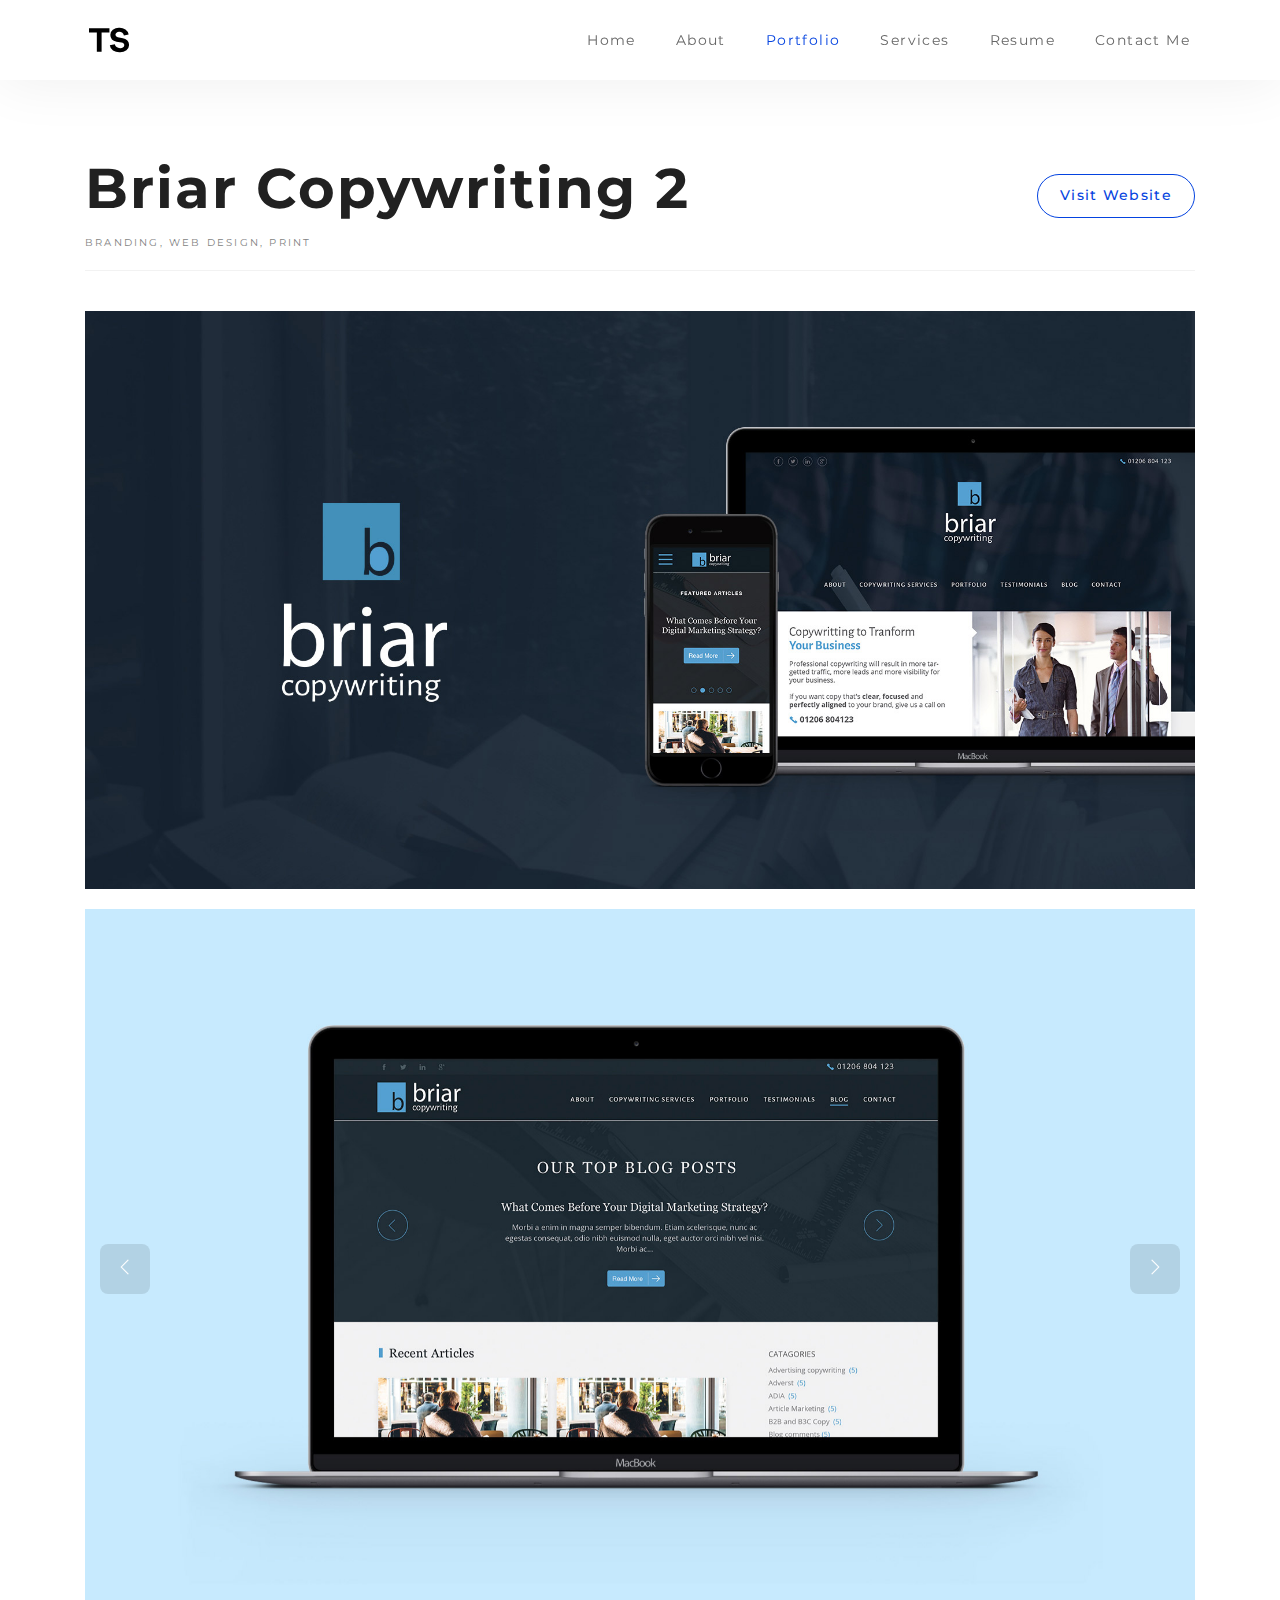
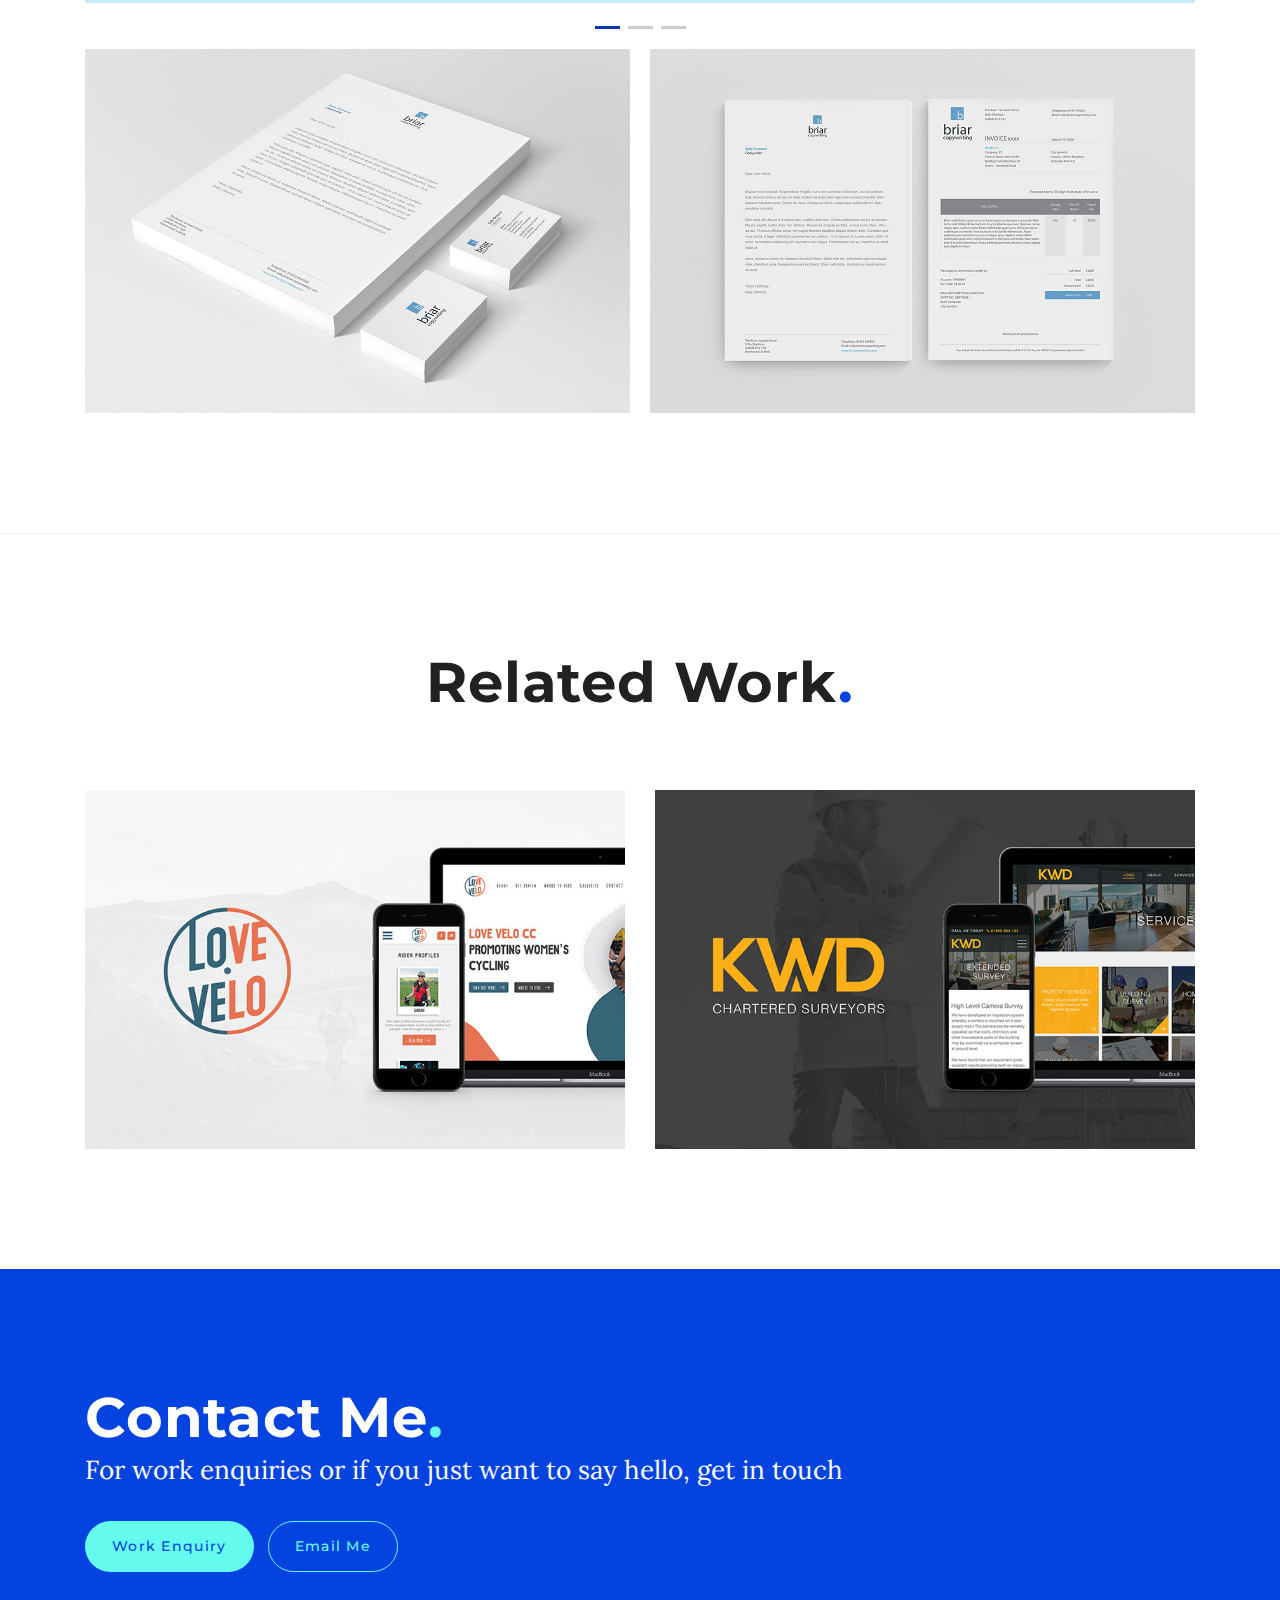
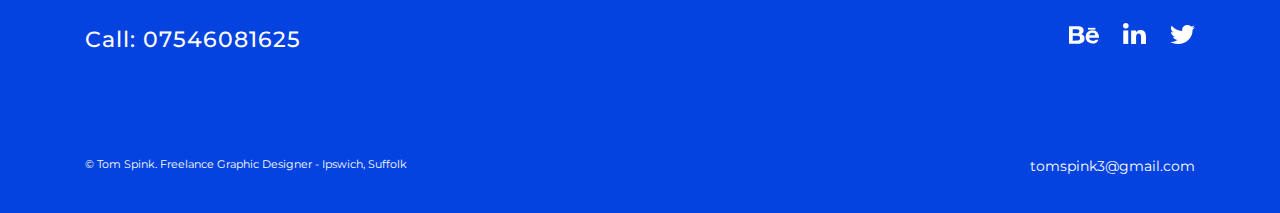
==== commit 7ff3c4f5: "briar title change" ====
--- a/portfolio-Briar.html
+++ b/portfolio-Briar.html
@@ -70,7 +70,7 @@
 				<div class="container">
 					<div class="row">
 						<div class="col-md-8">
-							<h1 class="m-b-10">Briar Copywriting</h1>
+							<h1 class="m-b-10">Briar Copywriting 2</h1>
 							<ul class="post-meta h4">
 								<li class="port-li-text">Branding, Web Design, Print</li>
 							</ul>
--- a/assets/css/template.css
+++ b/assets/css/template.css
@@ -283,7 +283,7 @@
 .h2 {
     font-size: 56px;
     text-transform: none;
-    letter-spacing: 2px;
+    letter-spacing: 0.8px;
     line-height: 1;
 }
 
@@ -1929,6 +1929,7 @@
 .inner-brand {
     vertical-align: middle;
     display: inline-block;
+    margin-top: 8px;
 }
 
 .inner-navigation {
@@ -2044,7 +2045,7 @@
 .brand-dark{
     width: 40px;
     height: 40px;
-    background-image: url(../images/ts-logo-dark-80.png);
+    background-image: url(../images/ts-logo-black.svg);
     background-size: auto 100%;
 }
 
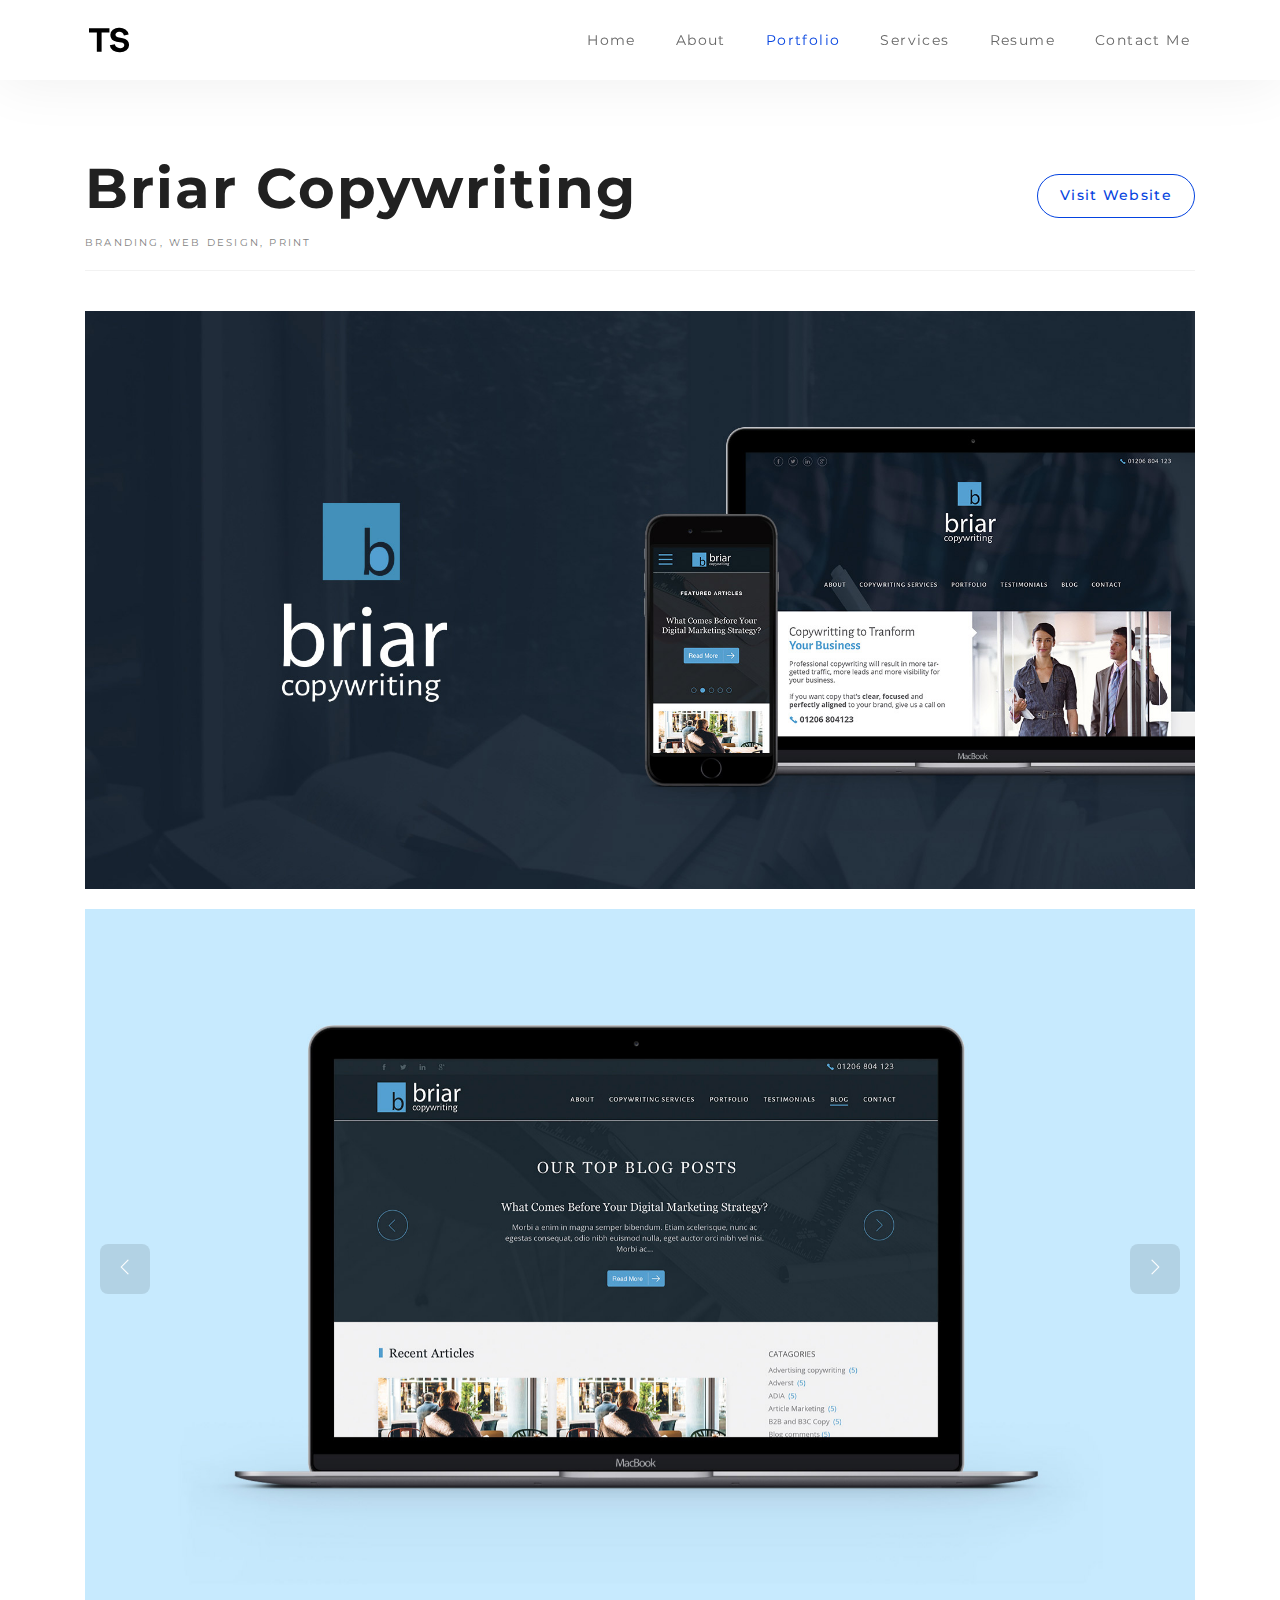
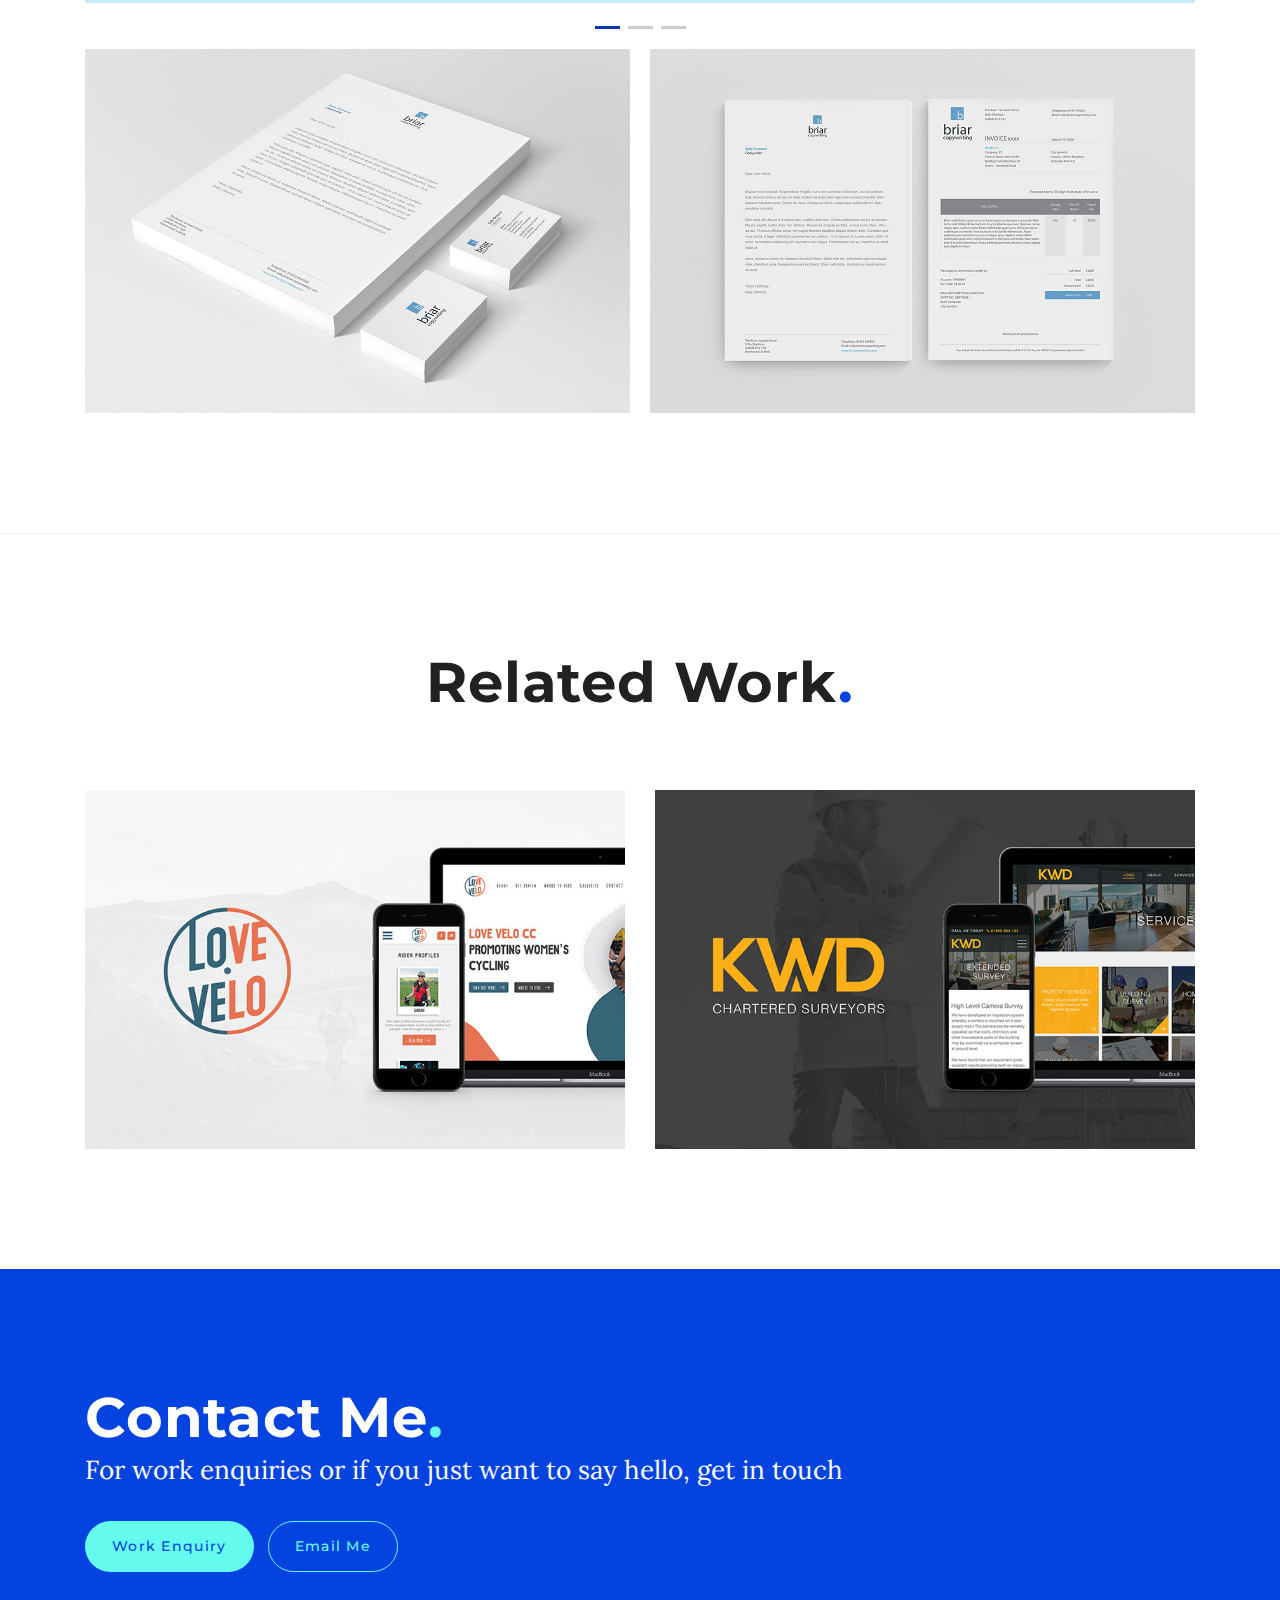
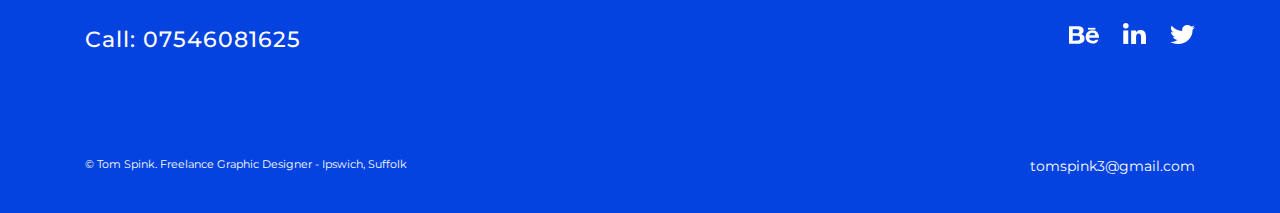
==== commit 7fe8a975: "all fixed" ====
--- a/portfolio-Briar.html
+++ b/portfolio-Briar.html
@@ -70,7 +70,7 @@
 				<div class="container">
 					<div class="row">
 						<div class="col-md-8">
-							<h1 class="m-b-10">Briar Copywriting 2</h1>
+							<h1 class="m-b-10">Briar Copywriting</h1>
 							<ul class="post-meta h4">
 								<li class="port-li-text">Branding, Web Design, Print</li>
 							</ul>
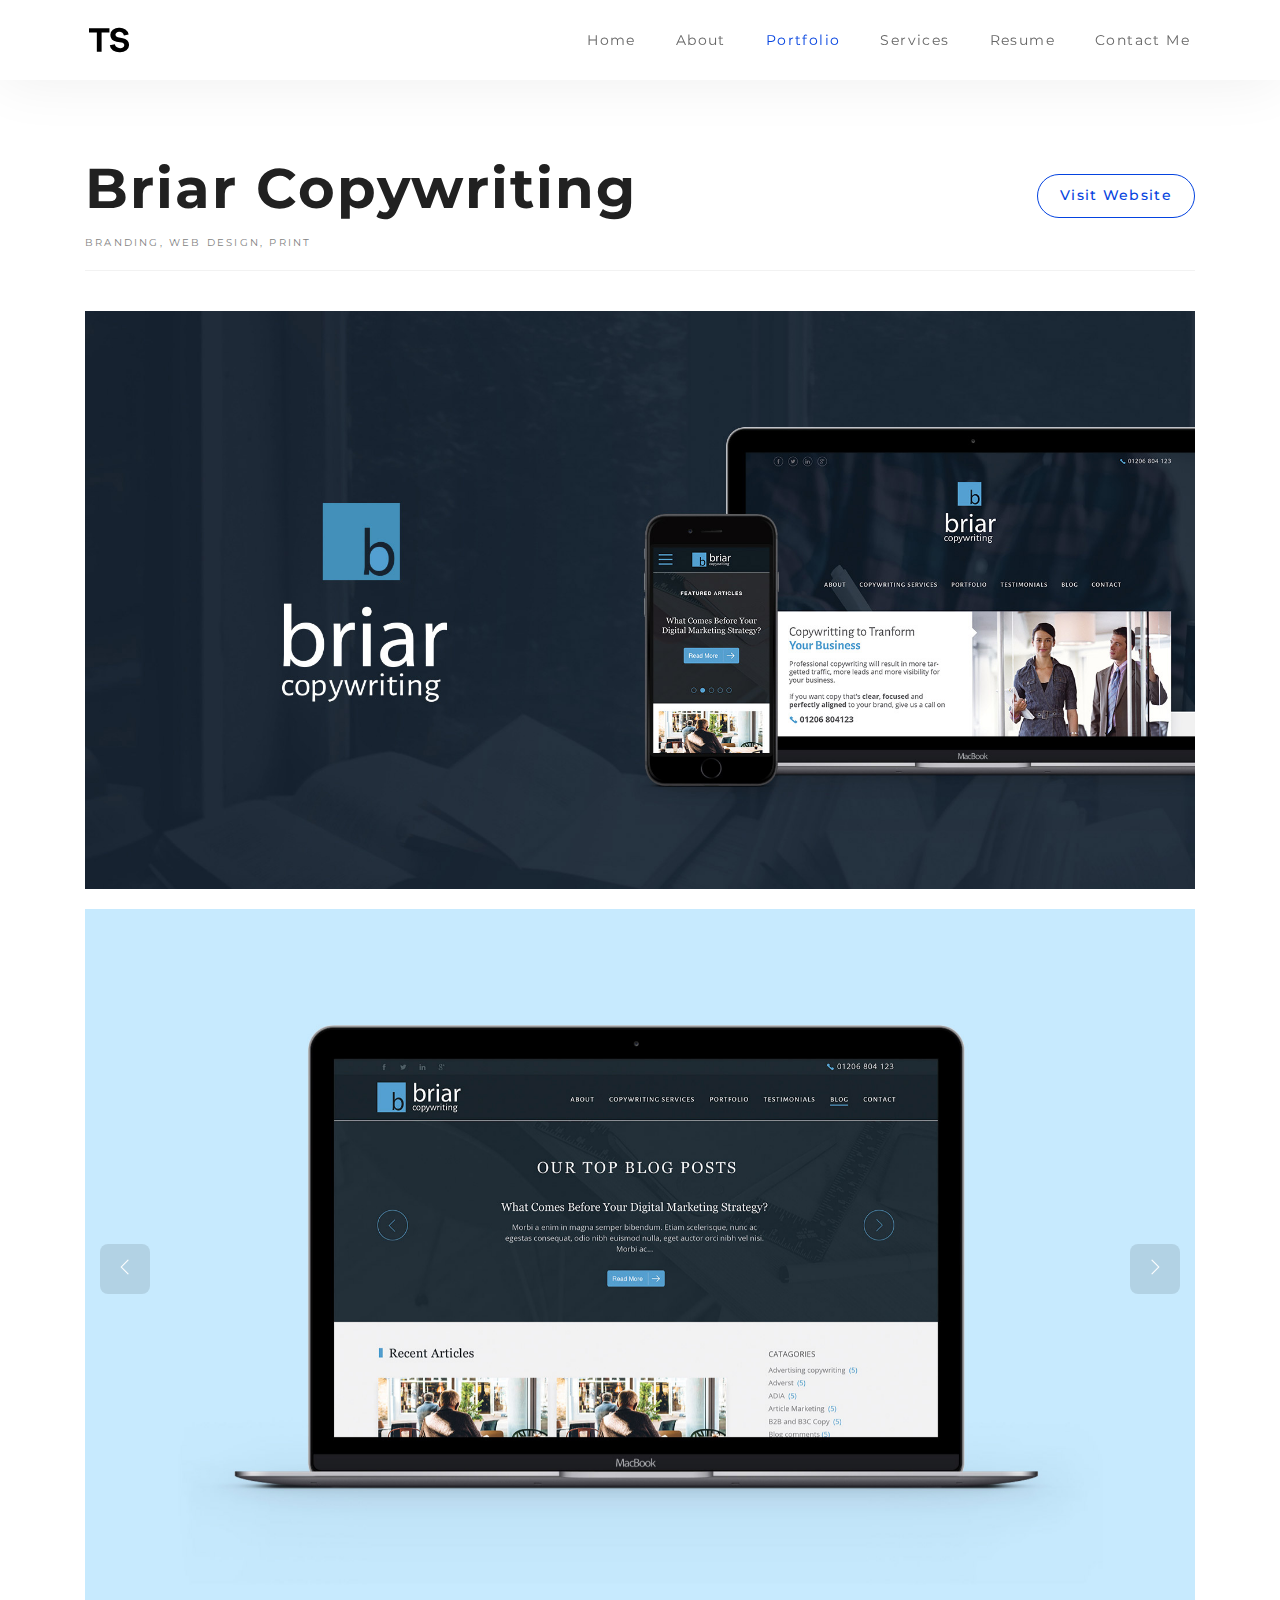
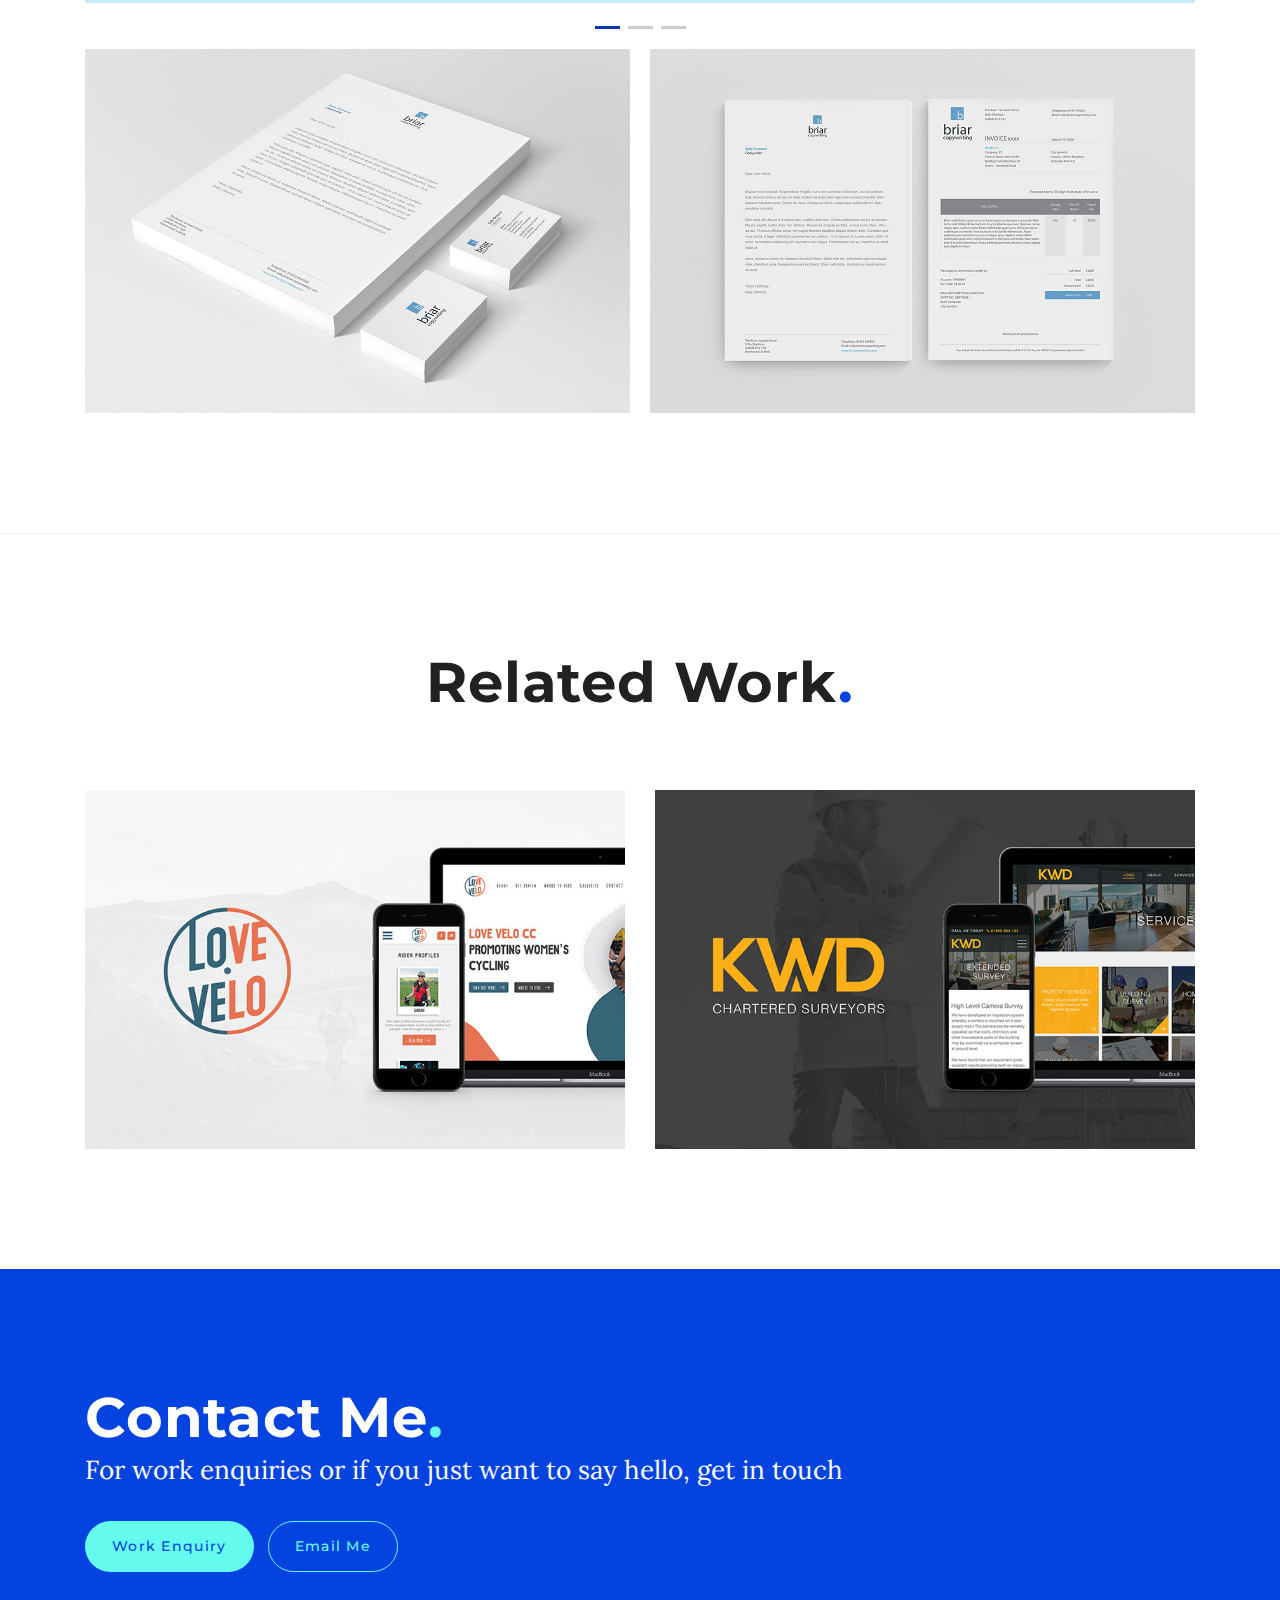
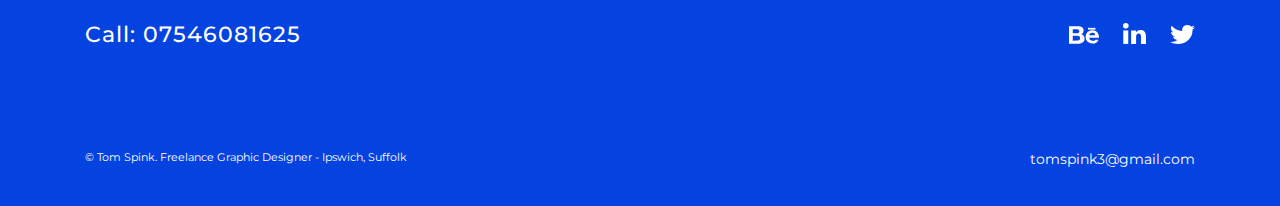
==== commit 13c29087: "meta and portfolio updates" ====
--- a/portfolio-Briar.html
+++ b/portfolio-Briar.html
@@ -3,9 +3,9 @@
 	<head>
 		<meta charset="UTF-8">
 		<meta name="viewport" content="width=device-width, initial-scale=1.0">
-		<meta name="description" content="Briar Copywriting, Web Design, Branding & Logo Design">
-		<meta name="keywords" content="Briar copywriting, Tom Spink, Web Designer, Graphic Designer, Branding, Logo Design, Ipswich, Suffolk, Freelance, Web Design, Business Cards, Posters, Flyers">
-		<title>Briar Copywriting, Portfolio - Tom Spink - Branding, Print design & Website design. Ipswich, Suffolk, UK</title>
+		<meta name="description" content="Briar Copywriting is a marketing consultant helping you get more results and leads with words.">
+		<meta name="keywords" content="Briar copywriting, portfolio, tom spink, web designer, graphic designer, branding, logo design, Ipswich, Suffolk, web Design, business cards design, flyer design, freelance designer">
+		<title>Briar Copywriting | Tom Spink Portfolio</title>
 		<!-- Favicons-->
 		<link rel="apple-touch-icon" sizes="180x180" href="assets/images/favicon/apple-touch-icon.png">
         <link rel="icon" type="image/png" sizes="32x32" href="assets/images/favicon/favicon-32x32.png">
--- a/assets/css/template.css
+++ b/assets/css/template.css
@@ -3179,6 +3179,11 @@
 }
 .portfolio-section{
     padding-top: 40px;
+    padding-bottom: 100px;
+}
+.portfolio-info-section{
+    padding-top: 50px;
+    padding-bottom: 10px;
 }
 .filters {
     text-align: center;
@@ -3285,6 +3290,20 @@
     text-align: left;
     padding-left: 40px;
 }
+.portfolio-description{
+    padding-right: 100px;
+}
+.port-list{
+    list-style: none;
+    padding: 0;
+    margin: 0;
+}
+
+.port-list > li{
+    margin: 0px;
+}
+
+
 
 .portfolio-subtitle {
     color: #fff;
@@ -3598,6 +3617,16 @@
     .gallery-columns-9 .gallery-item {
         width: 100%;
     }
+    .portfolio-description{
+        padding-right: 0px;
+    }
+    .mobile-port-list{
+        margin-top: 40px;
+    }
+    .portfolio-section{
+        padding-bottom: 80px;
+    }
+
     
 }
 
@@ -4315,6 +4344,7 @@
     margin-top: 50px;
     letter-spacing: 1px;
     float: left;
+    line-height: 26px;
 }
 
 .email-sml-right-footer{
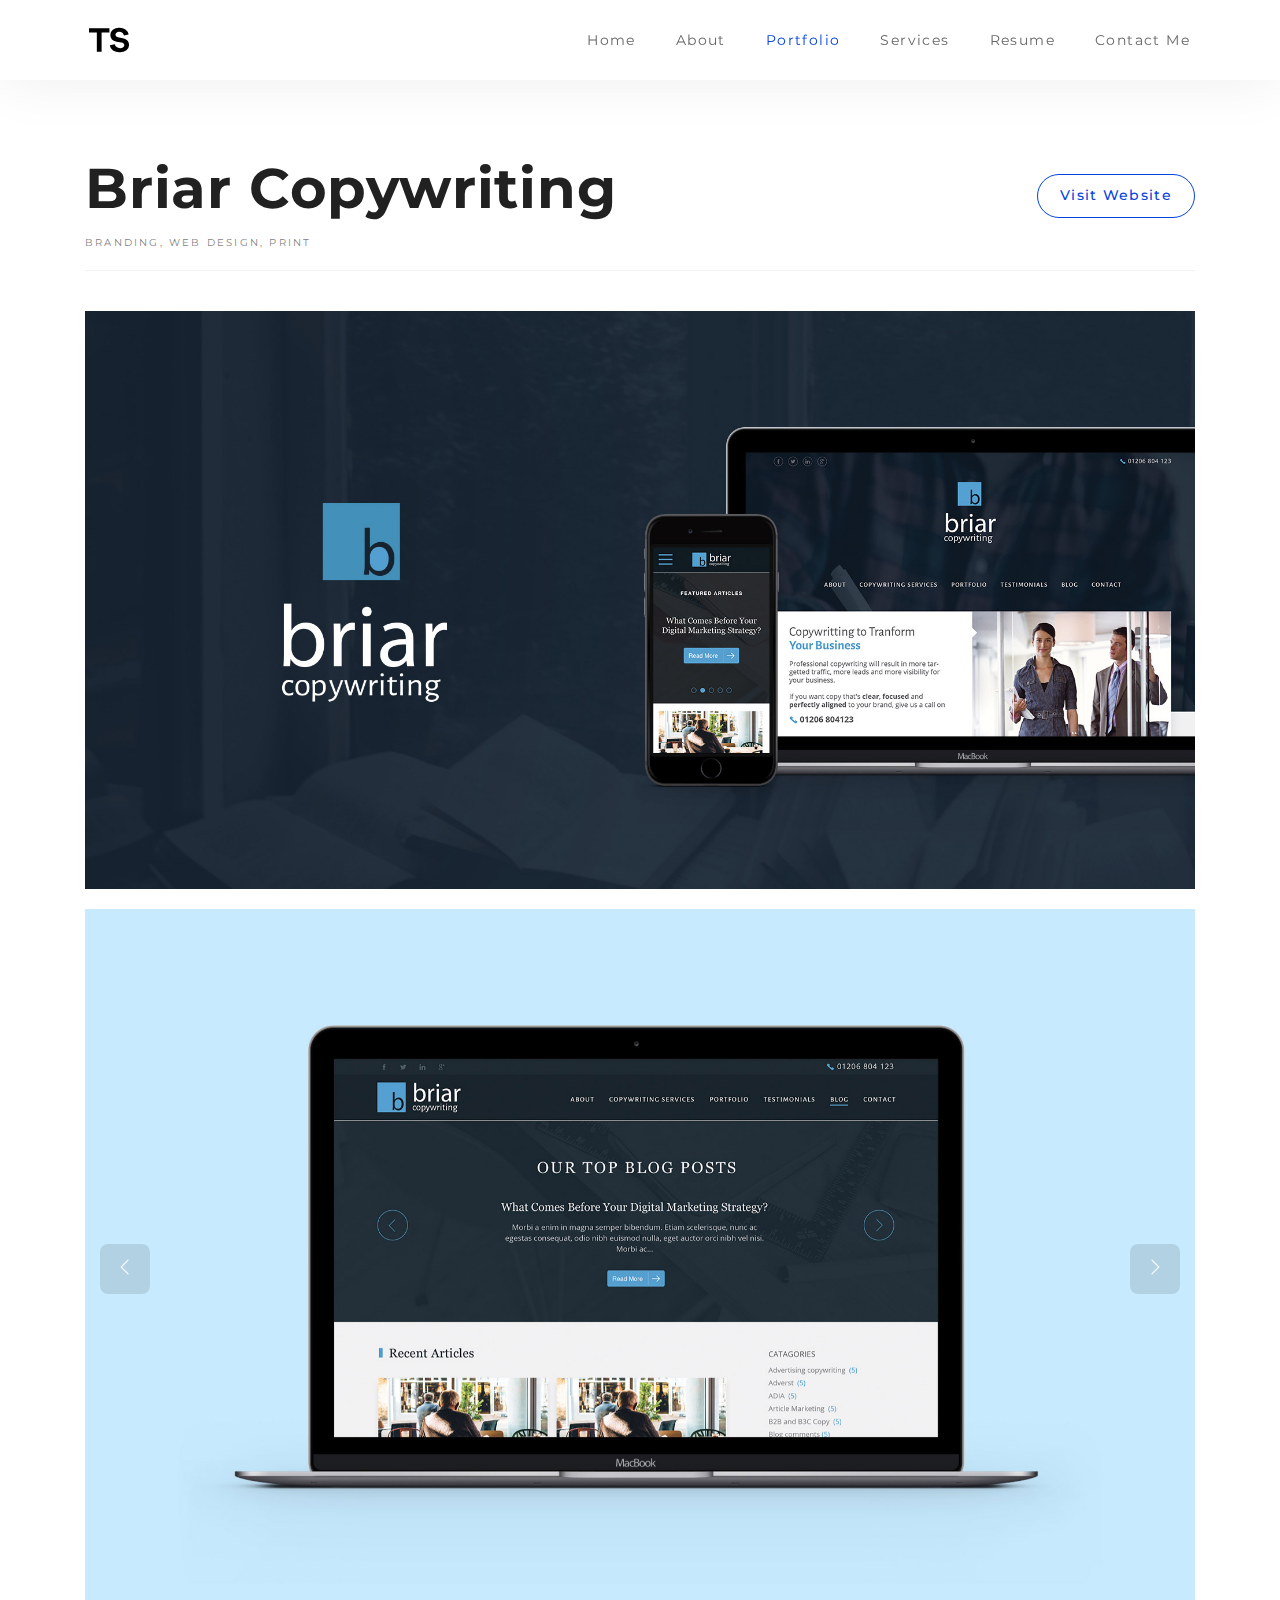
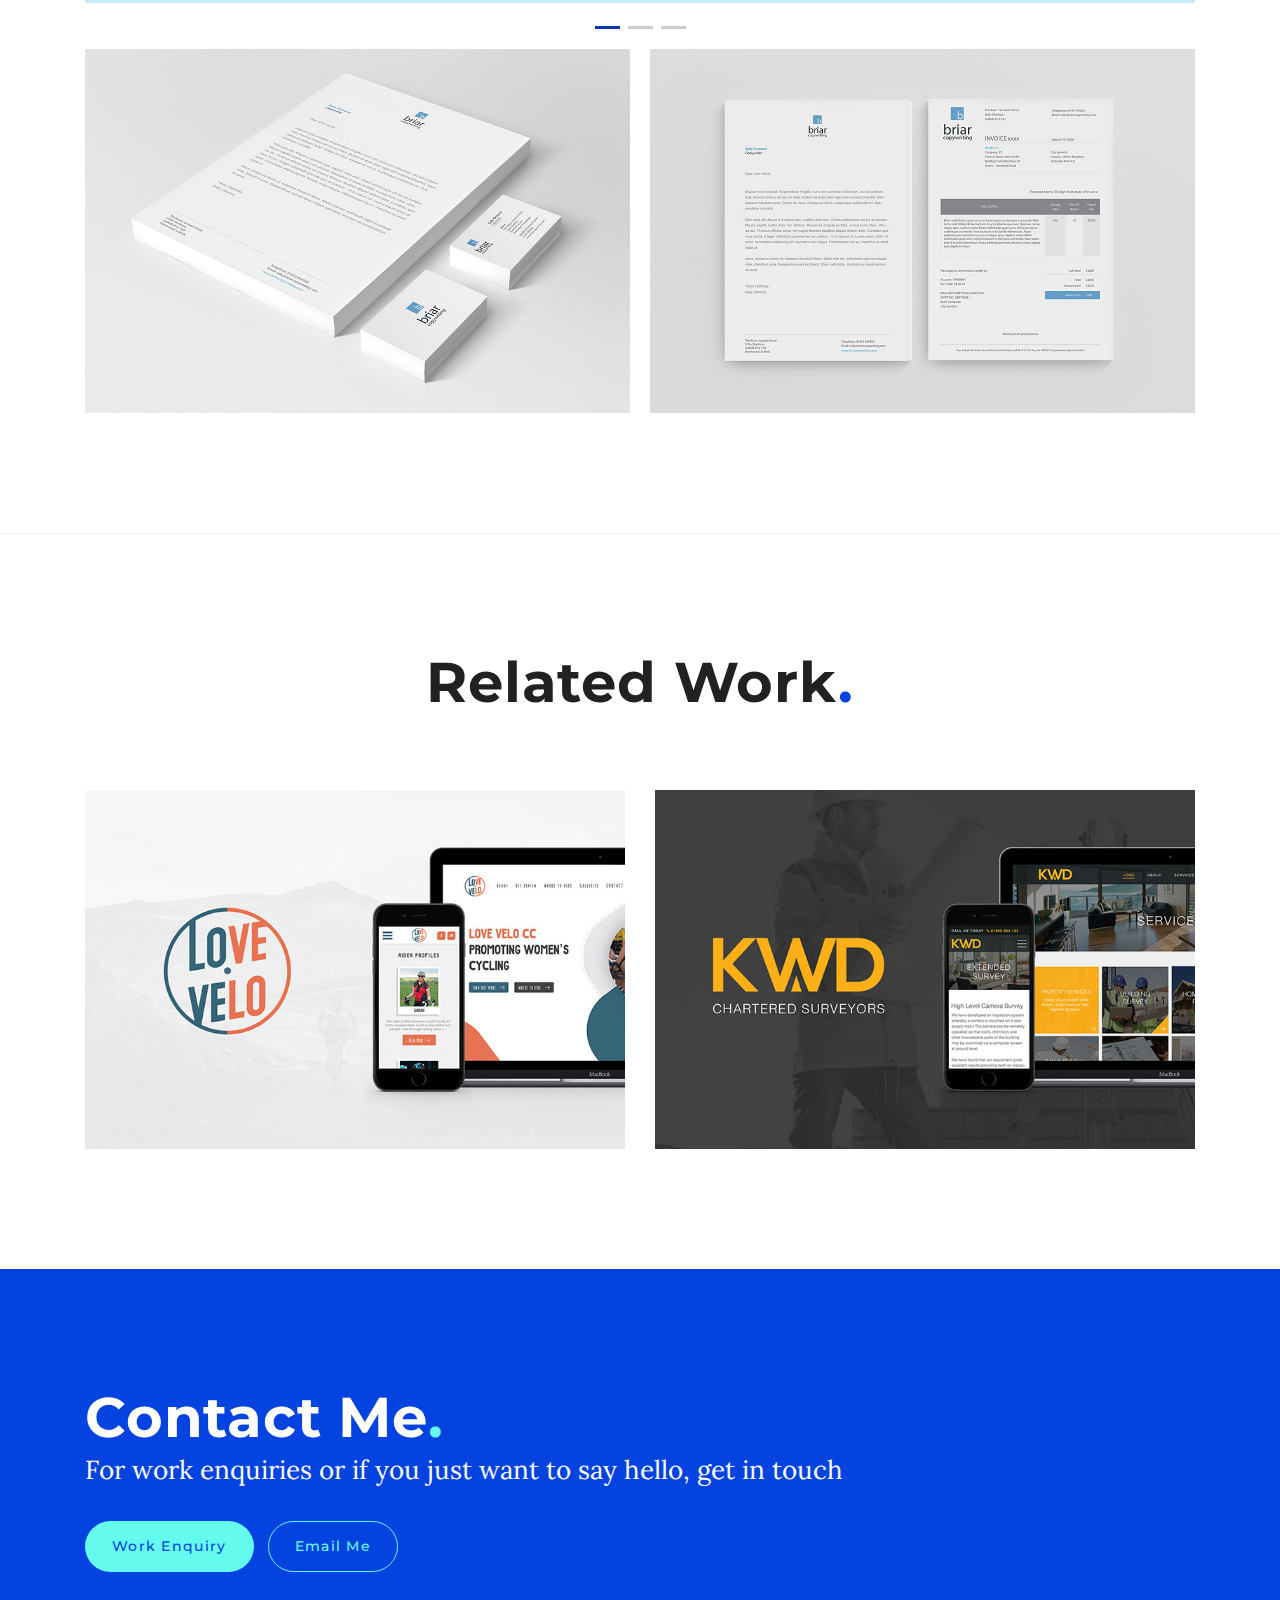
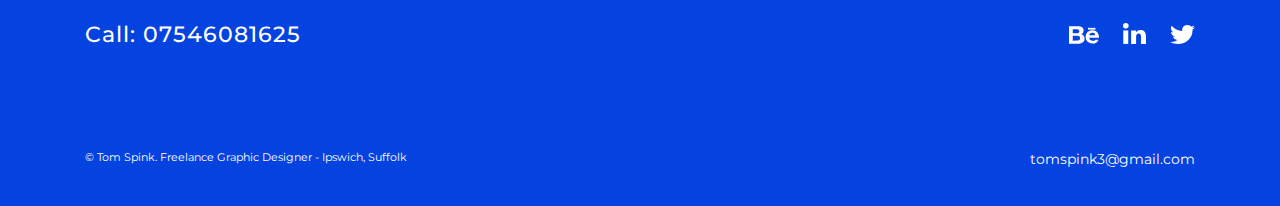
==== commit 2bbc8c10: "tracking code" ====
--- a/portfolio-Briar.html
+++ b/portfolio-Briar.html
@@ -3,6 +3,16 @@
 	<head>
 		<meta charset="UTF-8">
 		<meta name="viewport" content="width=device-width, initial-scale=1.0">
+        <!-- Global site tag (gtag.js) - Google Analytics -->
+        <script async src="https://www.googletagmanager.com/gtag/js?id=UA-127447249-1"></script>
+        <script>
+          window.dataLayer = window.dataLayer || [];
+          function gtag(){dataLayer.push(arguments);}
+          gtag('js', new Date());
+
+          gtag('config', 'UA-127447249-1');
+        </script>
+        
 		<meta name="description" content="Briar Copywriting is a marketing consultant helping you get more results and leads with words.">
 		<meta name="keywords" content="Briar copywriting, portfolio, tom spink, web designer, graphic designer, branding, logo design, Ipswich, Suffolk, web Design, business cards design, flyer design, freelance designer">
 		<title>Briar Copywriting | Tom Spink Portfolio</title>
--- a/assets/css/template.css
+++ b/assets/css/template.css
@@ -275,7 +275,7 @@
 .h1 {
     font-size: 56px;
     text-transform: none;
-    letter-spacing: 2px;
+    letter-spacing: 0.8px;
     line-height: 1;
 }
 
@@ -2980,8 +2980,8 @@
 }
 
 .skills-title{
-    padding: 8px 10px 8px 10px;
-    font-size: 15px;
+    padding: 8px 10px 8px 12px;
+    font-size: 14px;
     color: #212121;
 }
 
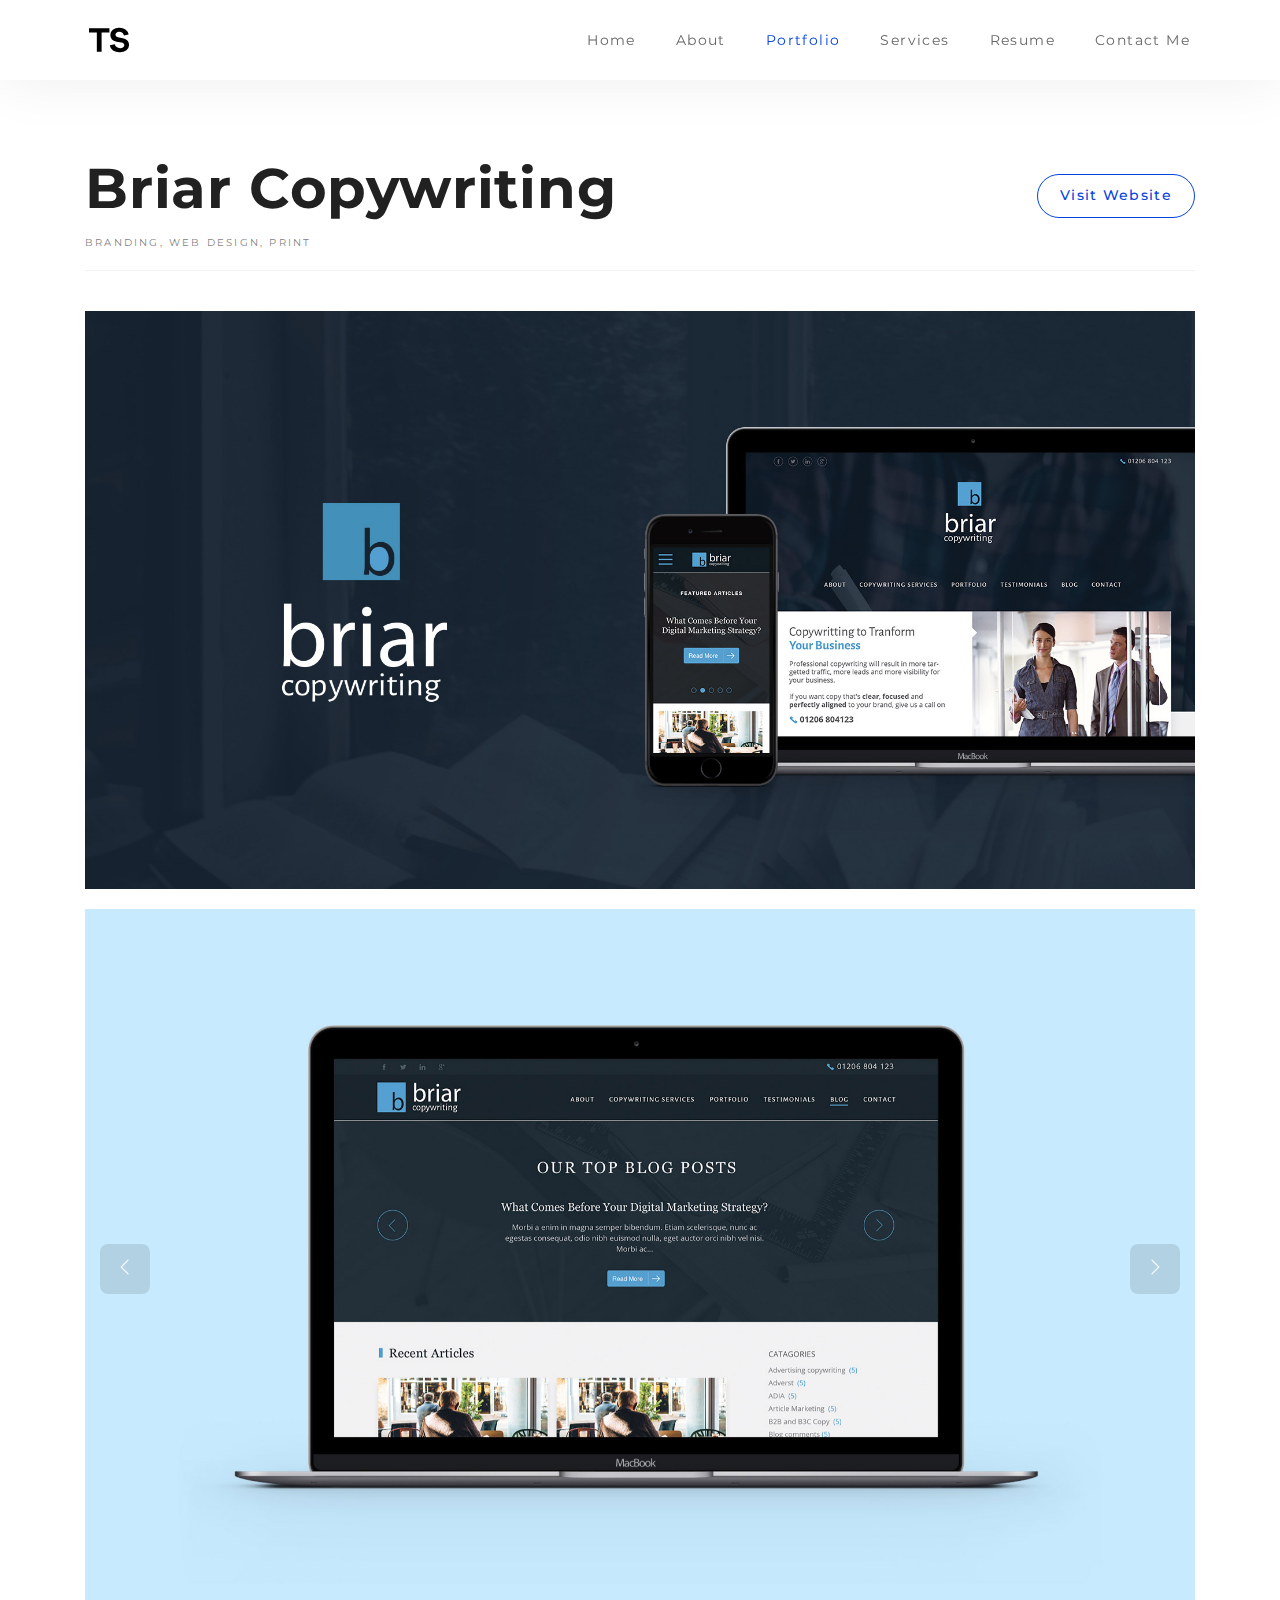
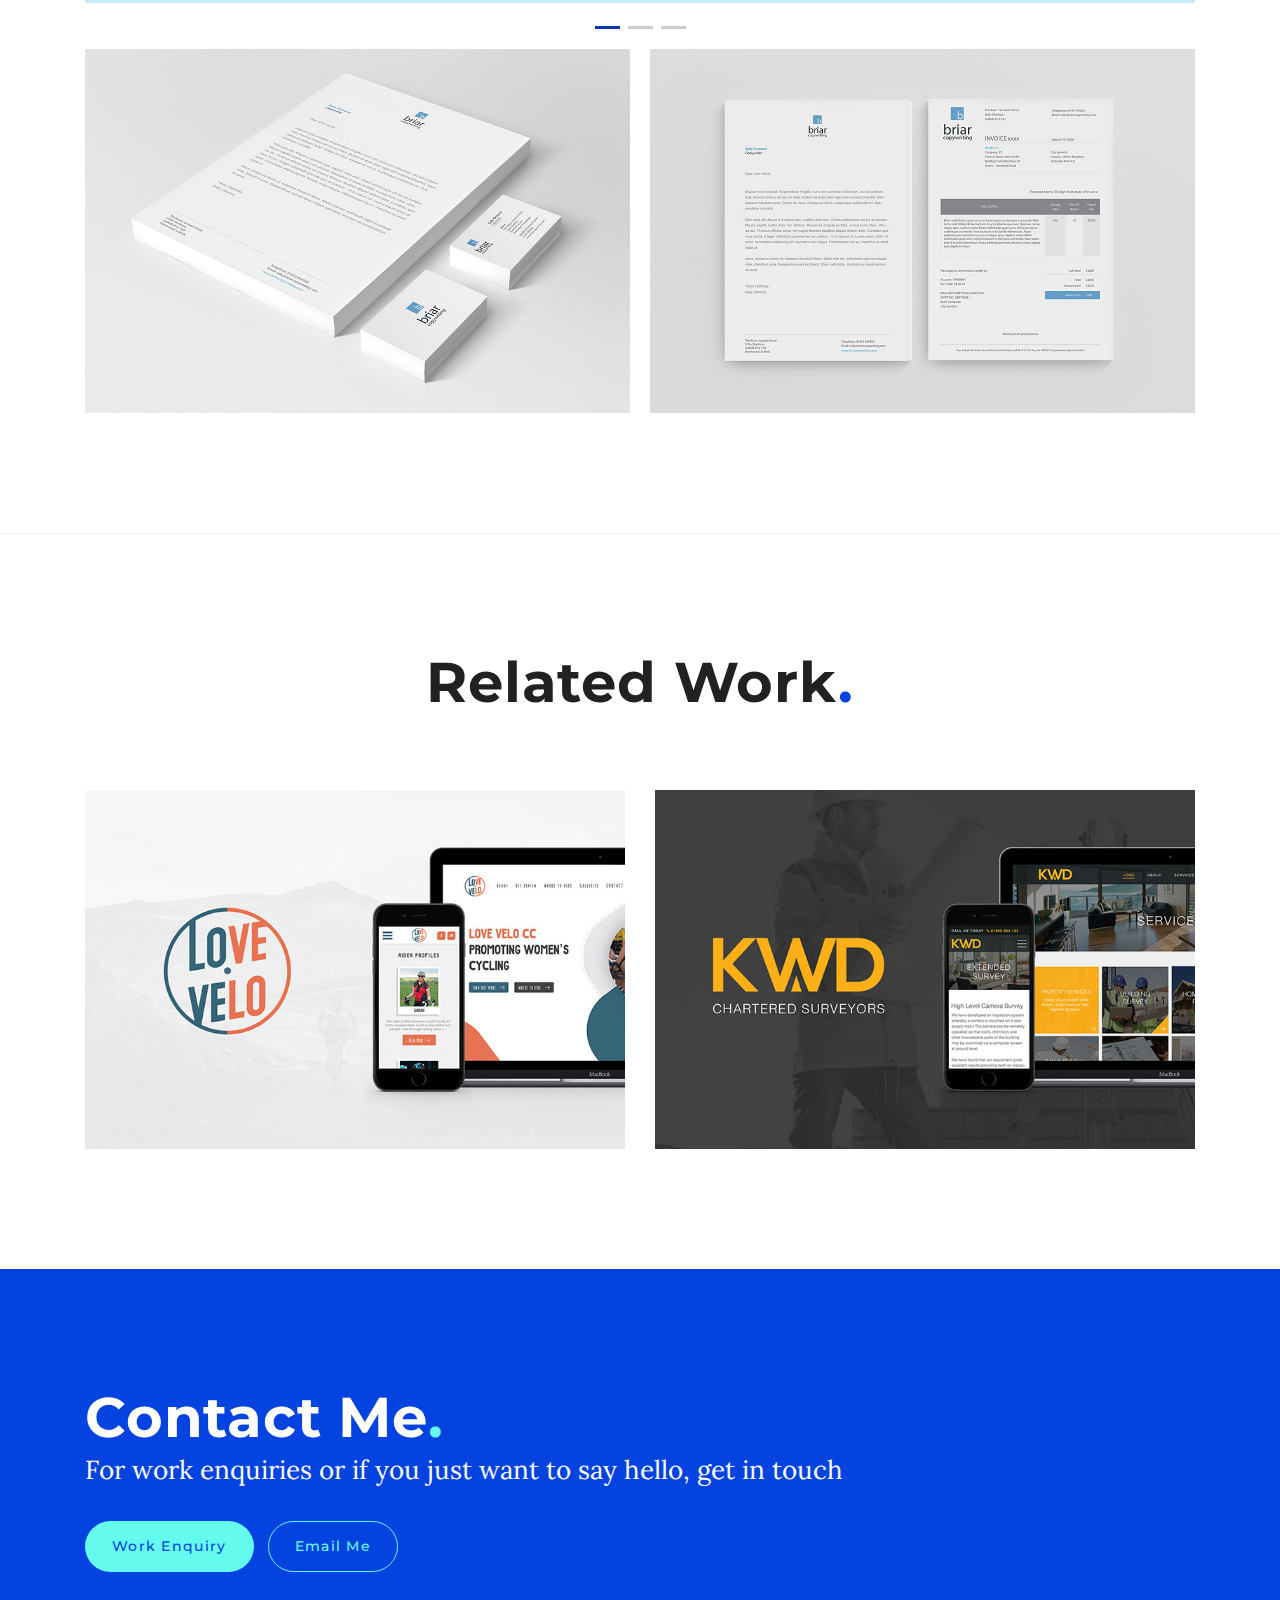
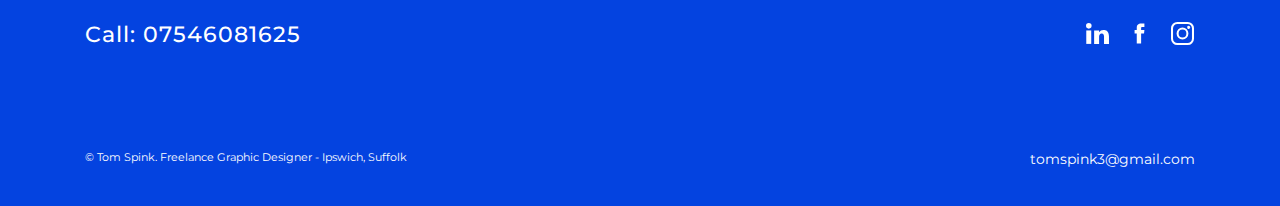
==== commit 71019c7d: "sm-icons updated" ====
--- a/portfolio-Briar.html
+++ b/portfolio-Briar.html
@@ -12,6 +12,13 @@
 
           gtag('config', 'UA-127447249-1');
         </script>
+        <!-- Google Tag Manager -->
+        <script>(function(w,d,s,l,i){w[l]=w[l]||[];w[l].push({'gtm.start':
+        new Date().getTime(),event:'gtm.js'});var f=d.getElementsByTagName(s)[0],
+        j=d.createElement(s),dl=l!='dataLayer'?'&l='+l:'';j.async=true;j.src=
+        'https://www.googletagmanager.com/gtm.js?id='+i+dl;f.parentNode.insertBefore(j,f);
+        })(window,document,'script','dataLayer','GTM-WMQJ3DS');</script>
+        <!-- End Google Tag Manager -->
         
 		<meta name="description" content="Briar Copywriting is a marketing consultant helping you get more results and leads with words.">
 		<meta name="keywords" content="Briar copywriting, portfolio, tom spink, web designer, graphic designer, branding, logo design, Ipswich, Suffolk, web Design, business cards design, flyer design, freelance designer">
@@ -40,7 +47,10 @@
 		<link href="assets/css/template.css" rel="stylesheet">
 	</head>
 	<body>
-
+        <!-- Google Tag Manager (noscript) -->
+        <noscript><iframe src="https://www.googletagmanager.com/ns.html?id=GTM-WMQJ3DS"
+        height="0" width="0" style="display:none;visibility:hidden"></iframe></noscript>
+        <!-- End Google Tag Manager (noscript) -->
 		
 
 		<!-- Header-->
@@ -209,22 +219,21 @@
                         </div>  
                         <div class="col-md-6">
 							<ul class="social-icons">  
-								<li><a href="https://www.behance.net/TomSpink">
-                                        <svg class="sm-svg sm-svg-behance" xmlns="http://www.w3.org/2000/svg" viewBox="0 0 31.41 18.28"><polygon points="19.86 3.51 27.66 3.51 27.66 1.66 19.86 1.66 19.86 3.51"/><path d="M24.75,9.91c1.88,0,2.72.77,3.08,2.6H21.54c.05-1,.76-2.6,3.21-2.6m-7.07,4.22c0,4.07,2.75,6.92,7.18,6.92,3.18,0,5.19-.89,6.28-4H28c-.24.82-1.5,1.28-3,1.28-2.15,0-3.35-.84-3.45-3.14H31.68c.27-4-2-8-6.83-8a6.82,6.82,0,0,0-7.18,6.95" transform="translate(-0.29 -3.05)"/><path d="M4.2,18.08v-5H8.85c1.82,0,3.07.74,3.07,2.6s-1.47,2.39-3.15,2.39Zm0-12h4c1.52,0,2.94.36,2.94,2.09,0,1.53-1.12,2.16-2.61,2.16H4.2Zm12.36,9.94A4.48,4.48,0,0,0,13,11.46a4,4,0,0,0,2.64-3.79c0-3.38-2.5-4.62-6.2-4.62H.29V21.33H9.71c3.51,0,6.86-1.58,6.86-5.27Z" transform="translate(-0.29 -3.05)"/>
-                                        </svg>
-                                    </a>
-                                </li>
                                 <li>
-                                    <a href="https://www.linkedin.com/in/tomspink1/">
+                                    <a href="https://www.linkedin.com/in/tomspink1/" target="_blank">
                                      <svg class="sm-svg sm-svg-linkedin" xmlns="http://www.w3.org/2000/svg" viewBox="0 0 26.33 23.89"><path d="M3.6,6.4A3.2,3.2,0,1,0,.4,3.2,3.2,3.2,0,0,0,3.6,6.4" transform="translate(-0.4)"/><polygon points="0.31 23.85 6 23.85 6 8.45 0.31 8.45 0.31 23.85"/><path d="M15.39,15.52c0-1.77.89-3.49,3-3.49s2.65,1.73,2.65,3.45v8.41h5.67V15.13C26.73,9,22.9,8,20.54,8a5.87,5.87,0,0,0-5.15,2.56V8.49H9.71v15.4h5.68Z" transform="translate(-0.4)"/>
                                     </svg>
                                     </a>
                                 </li>
-                                <li><a href="https://twitter.com/Thomas_Spink">
-                                        <svg class="sm-svg sm-svg-twitter" xmlns="http://www.w3.org/2000/svg" viewBox="0 0 24.72 18.84"><path d="M24,3.42a8.6,8.6,0,0,1-3.18,1.06h0A5.25,5.25,0,0,0,17.15,3,5,5,0,0,0,12,7.78a4.5,4.5,0,0,0,.13,1.07h0a14.46,14.46,0,0,1-10.51-5,4.62,4.62,0,0,0,1.55,6.32A3.44,3.44,0,0,1,1,9.67c0,1.67.82,3.87,3.93,4.68a4.29,4.29,0,0,1-2.12.15C3,15.9,5.06,17.74,7.35,17.74a9.46,9.46,0,0,1-7.35,2,16.08,16.08,0,0,0,8,2.12c8.23,0,14.62-6.26,14.27-14v0s0,0,0-.06,0,0,0-.07a8.51,8.51,0,0,0,2.47-2.45A9.38,9.38,0,0,1,21.89,6,5.14,5.14,0,0,0,24,3.42" transform="translate(0 -3)"/>
-                                        </svg>
+                                <li><a href="https://www.facebook.com/Tomspink01/" target="_blank">
+                                        <svg  class="sm-svg sm-svg-fb"  xmlns="http://www.w3.org/2000/svg" viewBox="0 0 24 24.00002"><path d="M13.69261,22.32061H9.143v-10.32H6.8688V8.44277H9.143V6.3079c0-2.90124,1.28447-4.62849,4.92991-4.62849h3.036V5.23718H15.21284c-1.42126,0-1.51467.49786-1.51467,1.42617l-.00556,1.77942H17.1312l-.40258,3.55779h-3.036Z" /></svg>
                                     </a>
-                                </li>		
+                                </li>
+                                
+                                <li><a href="https://www.instagram.com/tomspink01/"  target="_blank">
+                                        <svg class="sm-svg sm-svg-insta" xmlns="http://www.w3.org/2000/svg" viewBox="0 0 24 24.00002"><path d="M21.87071,17.37688a4.49885,4.49885,0,0,1-4.49388,4.49374H6.623A4.49863,4.49863,0,0,1,2.1294,17.37688V6.62314A4.49881,4.49881,0,0,1,6.623,2.1294H17.37669a4.49894,4.49894,0,0,1,4.49387,4.49374V17.37688ZM17.37669,0H6.623A6.63063,6.63063,0,0,0,0,6.62314V17.37688A6.63054,6.63054,0,0,0,6.623,24H17.37669A6.63067,6.63067,0,0,0,24,17.37688V6.62314A6.63057,6.63057,0,0,0,17.37669,0Z"/><path d="M11.99993,16.05467a4.05466,4.05466,0,1,1,4.05482-4.05452A4.05924,4.05924,0,0,1,11.99993,16.05467Zm0-10.23858a6.18406,6.18406,0,1,0,6.18425,6.18421A6.19115,6.19115,0,0,0,11.99993,5.81609Z"/><path d="M18.44358,4.0105a1.56067,1.56067,0,1,0,1.10444.45711A1.5675,1.5675,0,0,0,18.44358,4.0105Z"/></svg>
+                                    </a>
+                                </li>
 							</ul>
 						
                         </div>
--- a/assets/css/template.css
+++ b/assets/css/template.css
@@ -2533,6 +2533,10 @@
     color: white;
     line-height: 44px;
     margin-top: 100px;
+    font-weight: 200;
+    text-transform: none;
+    letter-spacing: 0px;
+    margin: 0px;
 }
 .sub-intro-text{
     font-size: 19px;
@@ -2629,7 +2633,7 @@
 .module-slides h4,
 .module-slides h3,
 .module-slides h4 {
-    text-transform: uppercase;
+    text-transform: none;
 }
 
 .module-header h1.h1,
@@ -4306,8 +4310,6 @@
     height: 23px;
     fill: #ffffff;
     transition: all .1s ease-in-out;
-    margin-left: 20px;
-    margin-right: 20px;
 }
 .sm-svg-behance{
     width: 30px;
@@ -4319,6 +4321,22 @@
 .sm-svg-twitter{
     width: 25px;
     height: 21px;
+    fill: #ffffff;
+    transition: all .1s ease-in-out;
+}
+
+.sm-svg-fb{
+    width: 25px;
+    height: 23px;
+    fill: #ffffff;
+    transition: all .1s ease-in-out;
+     margin-right: 14px;
+    margin-left: 14px;
+}
+
+.sm-svg-insta{
+    width: 25px;
+    height: 23px;
     fill: #ffffff;
     transition: all .1s ease-in-out;
 }
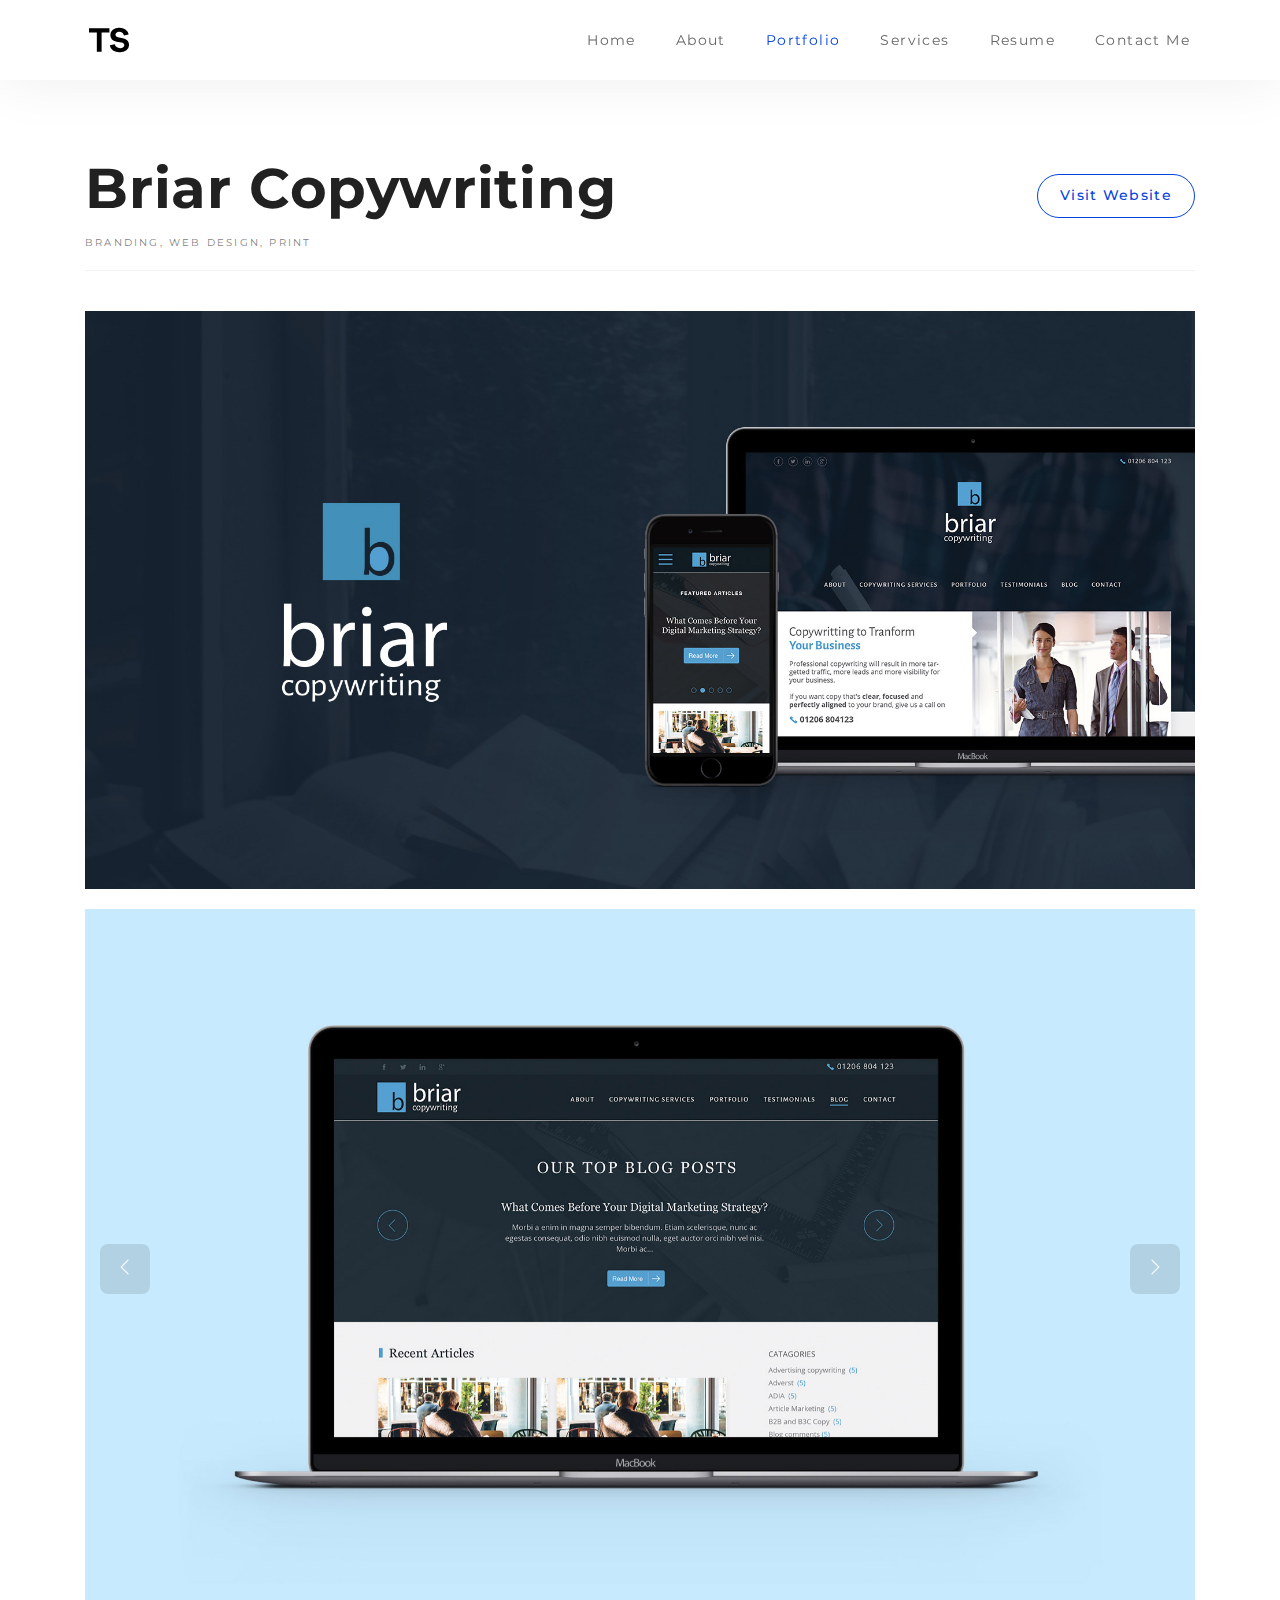
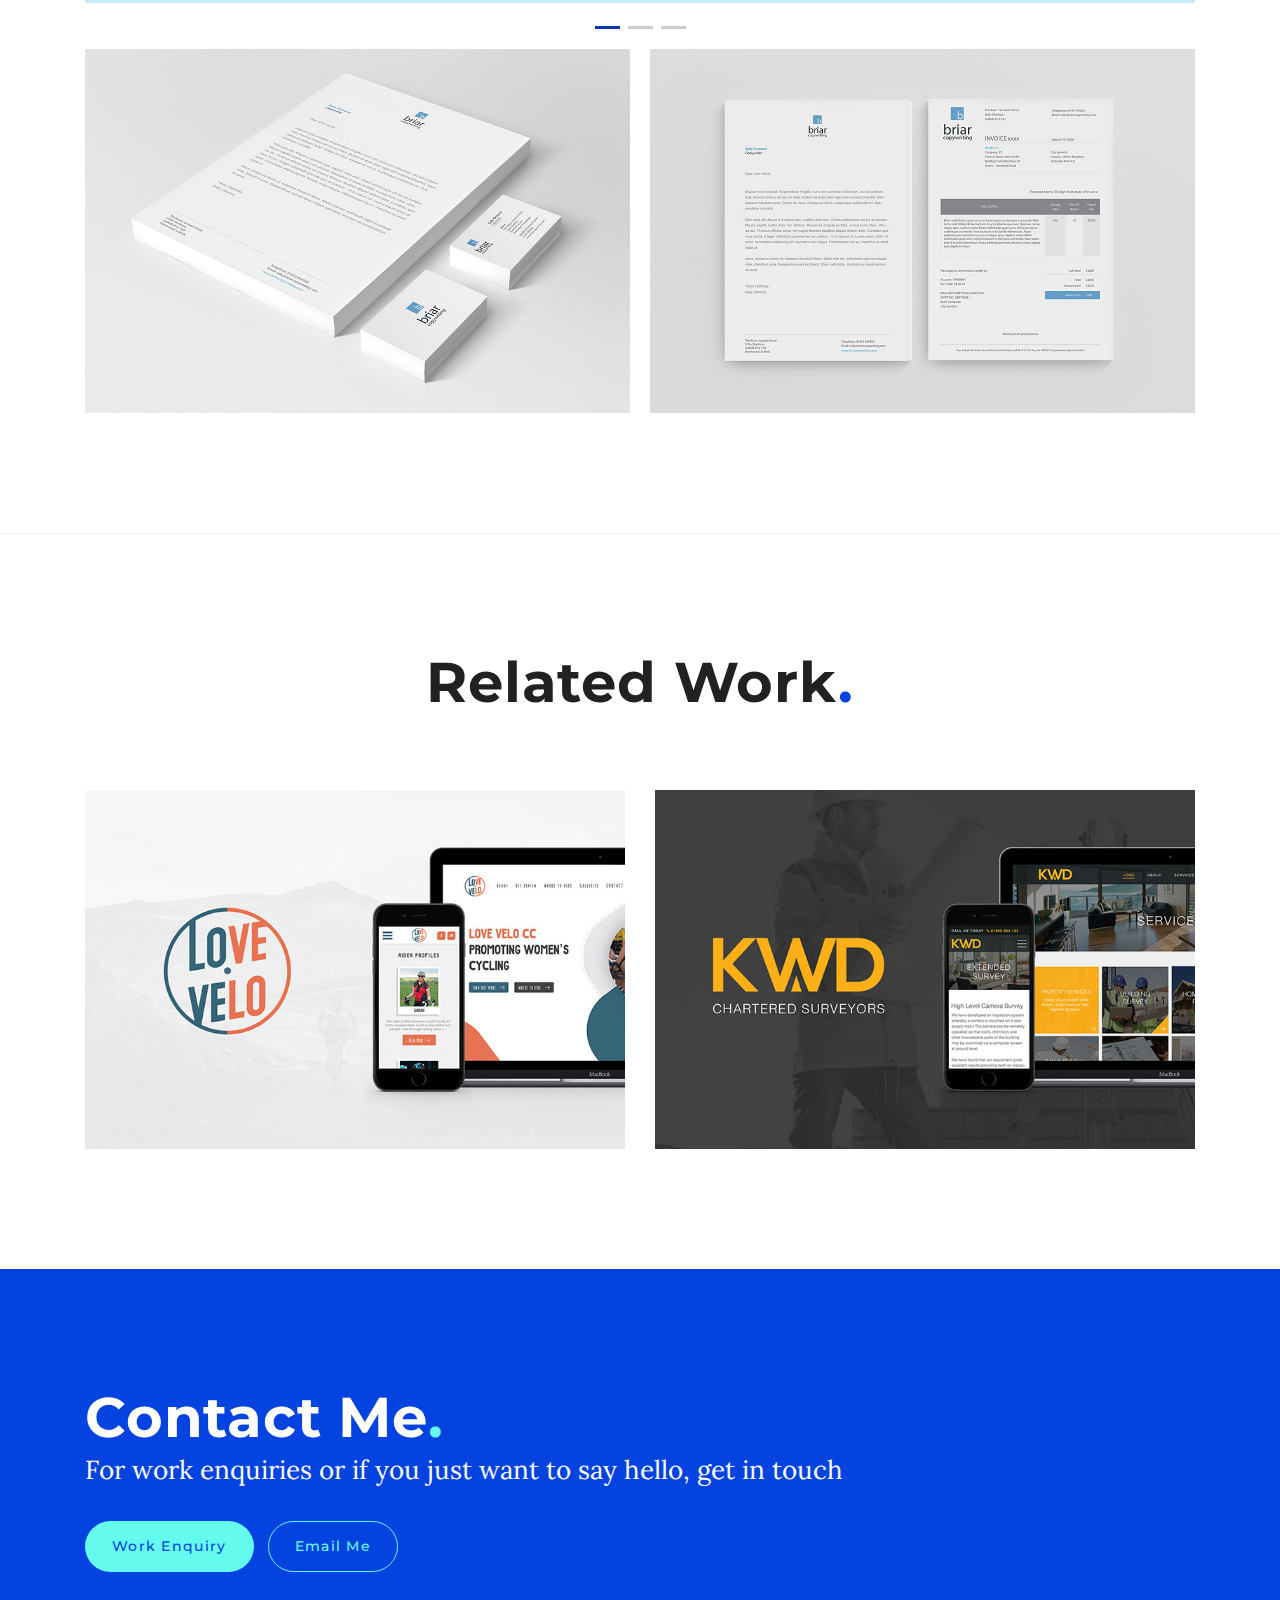
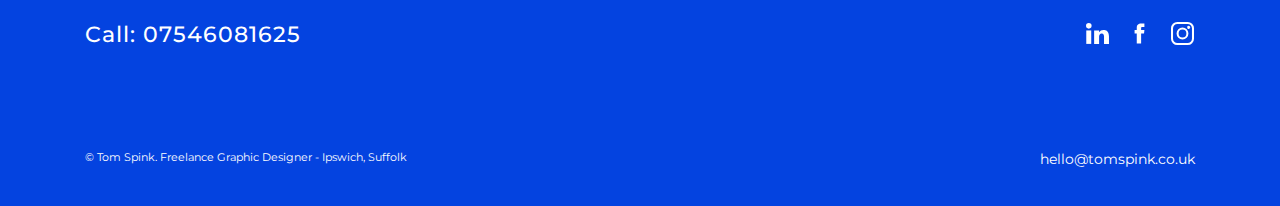
==== commit 1b6da233: "Updated Email address" ====
--- a/portfolio-Briar.html
+++ b/portfolio-Briar.html
@@ -209,7 +209,7 @@
                             <span class="cta-footer-text">For work enquiries or if you just want to say hello, get in touch</span>
                             <div>
                                 <a class="btn btn-brand" href="https://tomspink1.typeform.com/to/Y13YFo" target="_blank"><span>Work Enquiry</span></a>
-                                <a class="btn btn-outline" href="mailto:tomspink3@gmail.com"><span>Email Me</span></a>
+                                <a class="btn btn-outline" href="mailto:hello@tomspink.co.uk"><span>Email Me</span></a>
                             </div>
                         </div>
                     </div>
@@ -246,7 +246,7 @@
                         </div>
                         
                         <div class="col-lg-6 col-md-6 col-sm-12 order-1 order-md-2">
-                            <span><a class="a-tags-white" href="mailto:tomspink3@gmail.com"><span class="email-sml-right-footer a-tags-white">tomspink3@gmail.com</span></a></span>
+                            <span><a class="a-tags-white" href="mailto:hello@tomspink.co.uk"><span class="email-sml-right-footer a-tags-white">hello@tomspink.co.uk</span></a></span>
                         </div>
                         
 						
--- a/assets/css/template.css
+++ b/assets/css/template.css
@@ -2993,10 +2993,28 @@
 /** Profile image effects---------------------------------------- **/ 
 
 
+
+
 .profile-image-container{
-    width: calc(100% - 40px);
+    width: calc(100% - 14px);
     z-index: 0;
     position: relative;  
+}
+
+@media (max-width: 767px){
+    .profile-image-container{
+        width: calc(50% - 0px);
+        left: 25%;
+        
+    }
+}
+
+@media (max-width: 500px){
+.profile-image-container{
+        width: calc(100% - 0px);
+        left: 0px;
+        
+    }
 }
 
 .profile-img-size{
@@ -3037,17 +3055,8 @@
 }
 
 
-@media (max-width: 767px){
-    .profile-image-container{
-        width: calc(100% - 20px);
-    }
-    .pp-image-size-shadow{
-        width: 315px;
-    }
-    .pp-img-shadow{
-        width: 315px;
-    }
-}
+
+
 
 @media (max-width: 767px) and (min-width: 576px){
     /**
